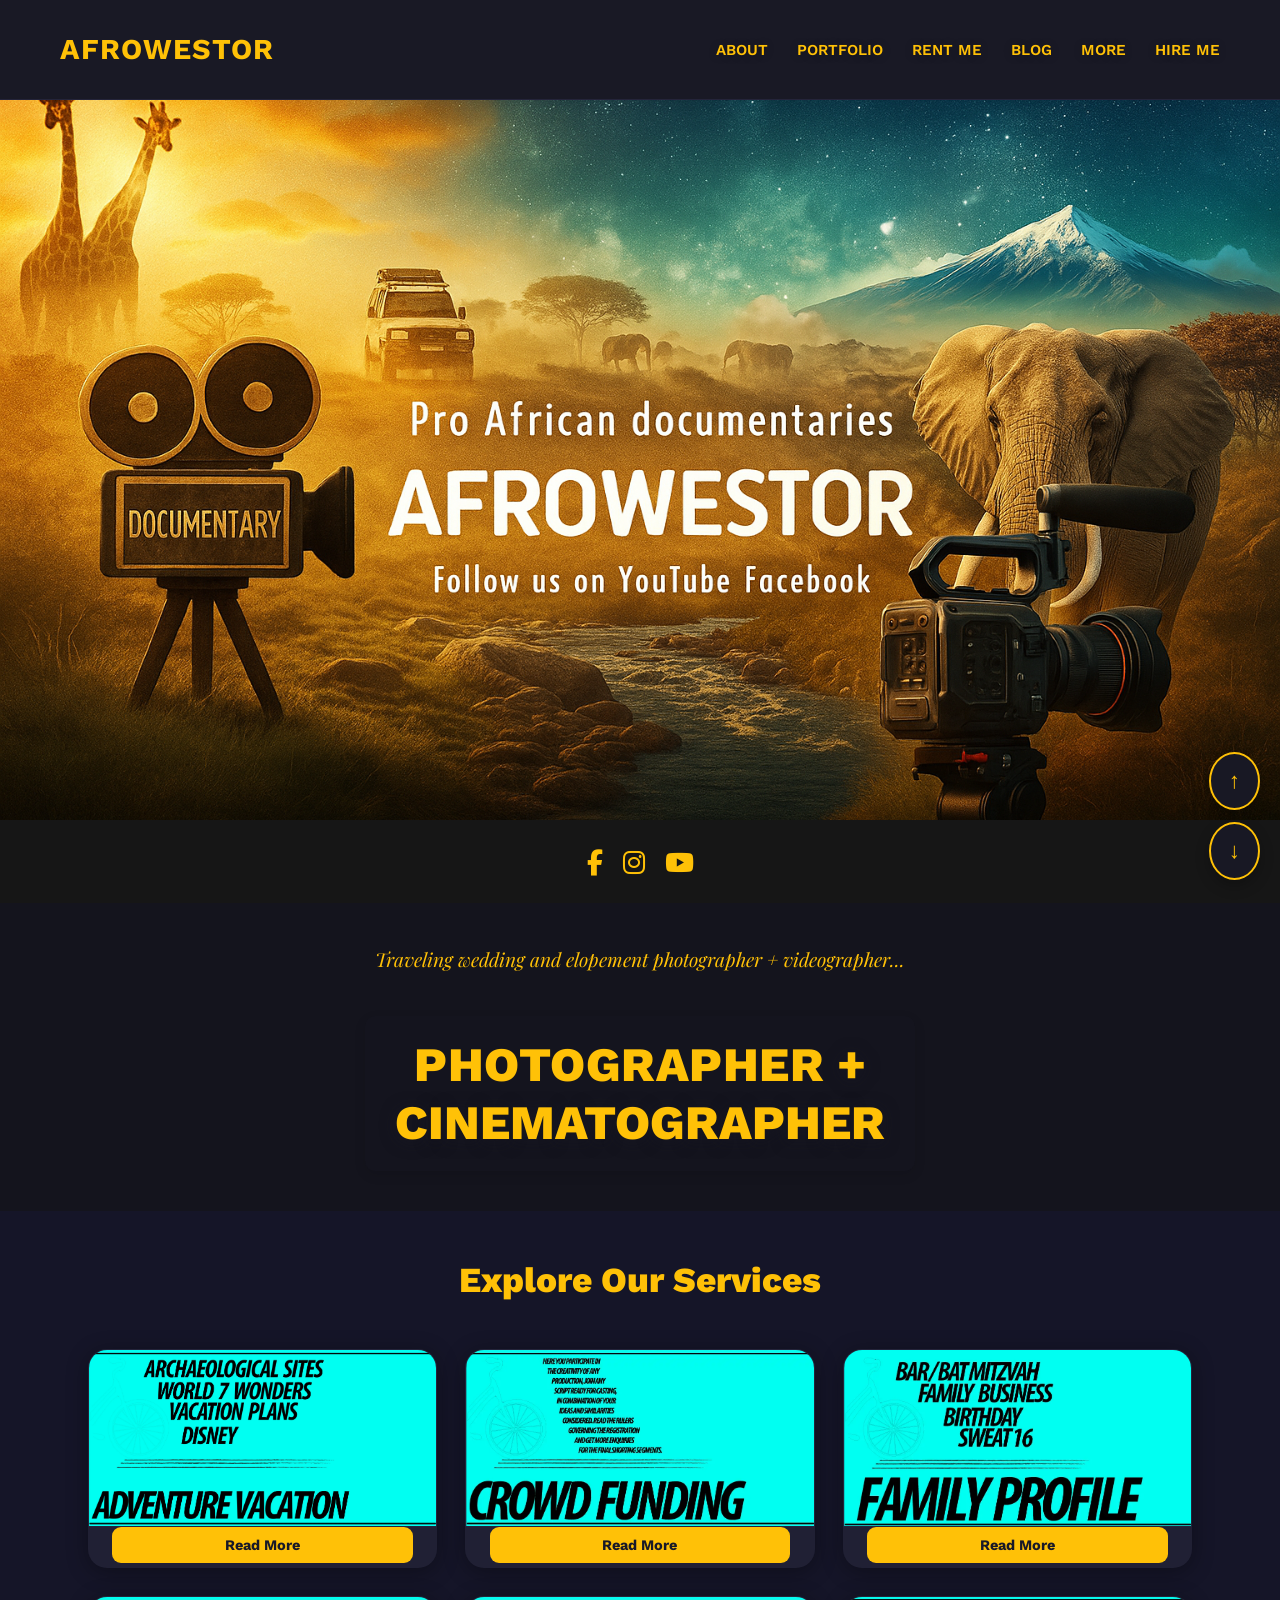
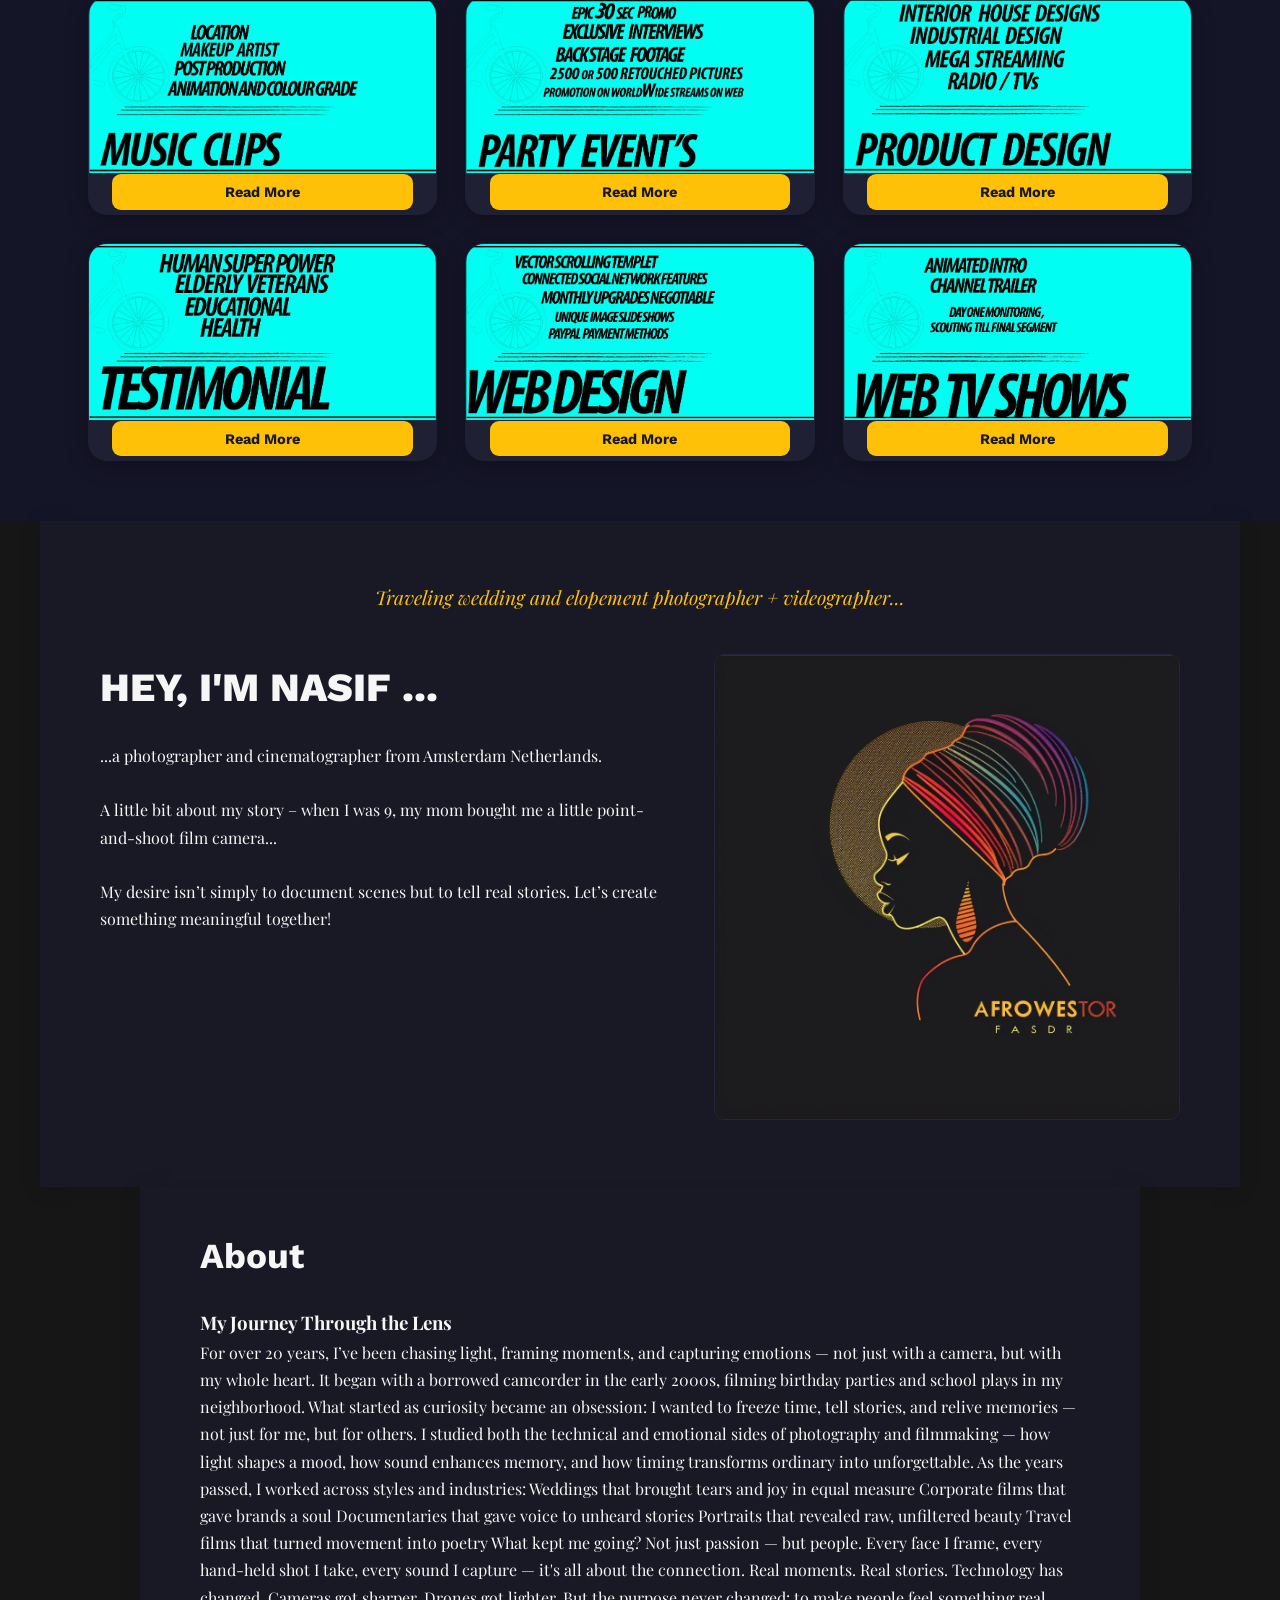
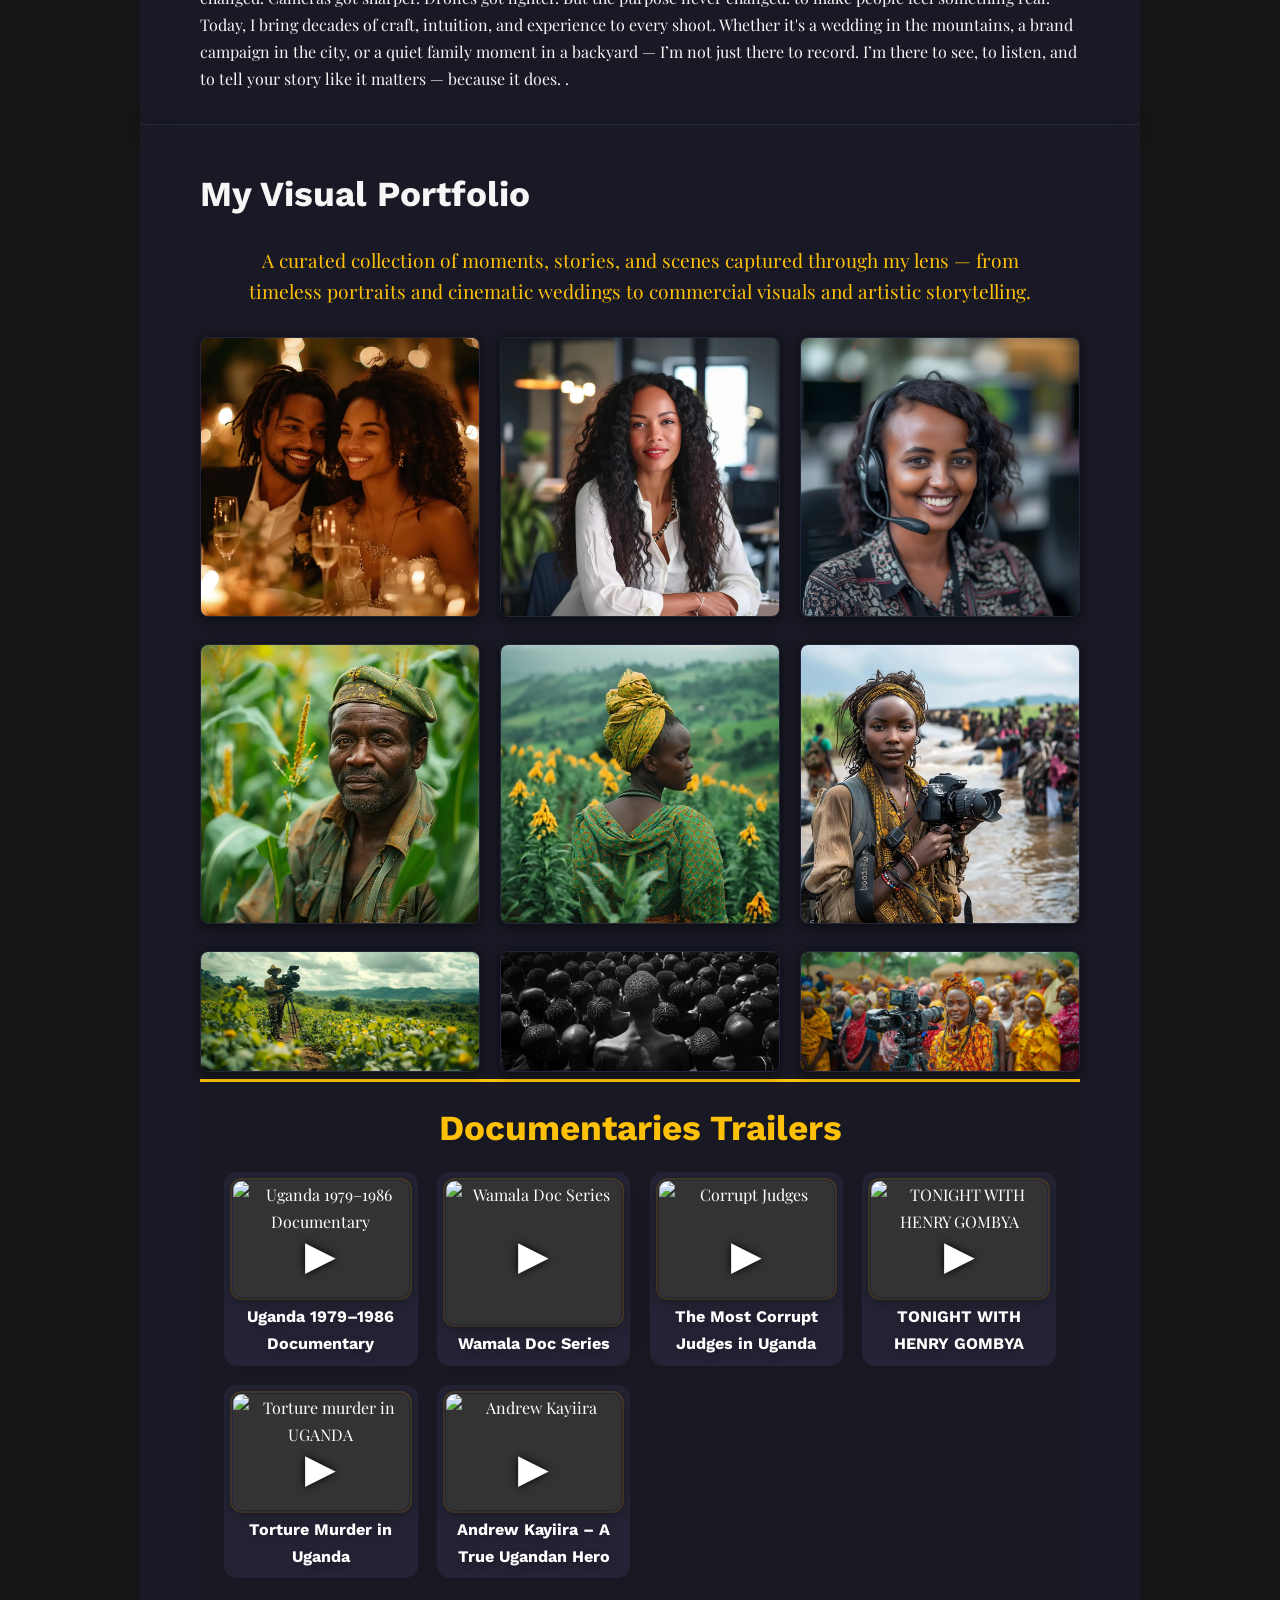
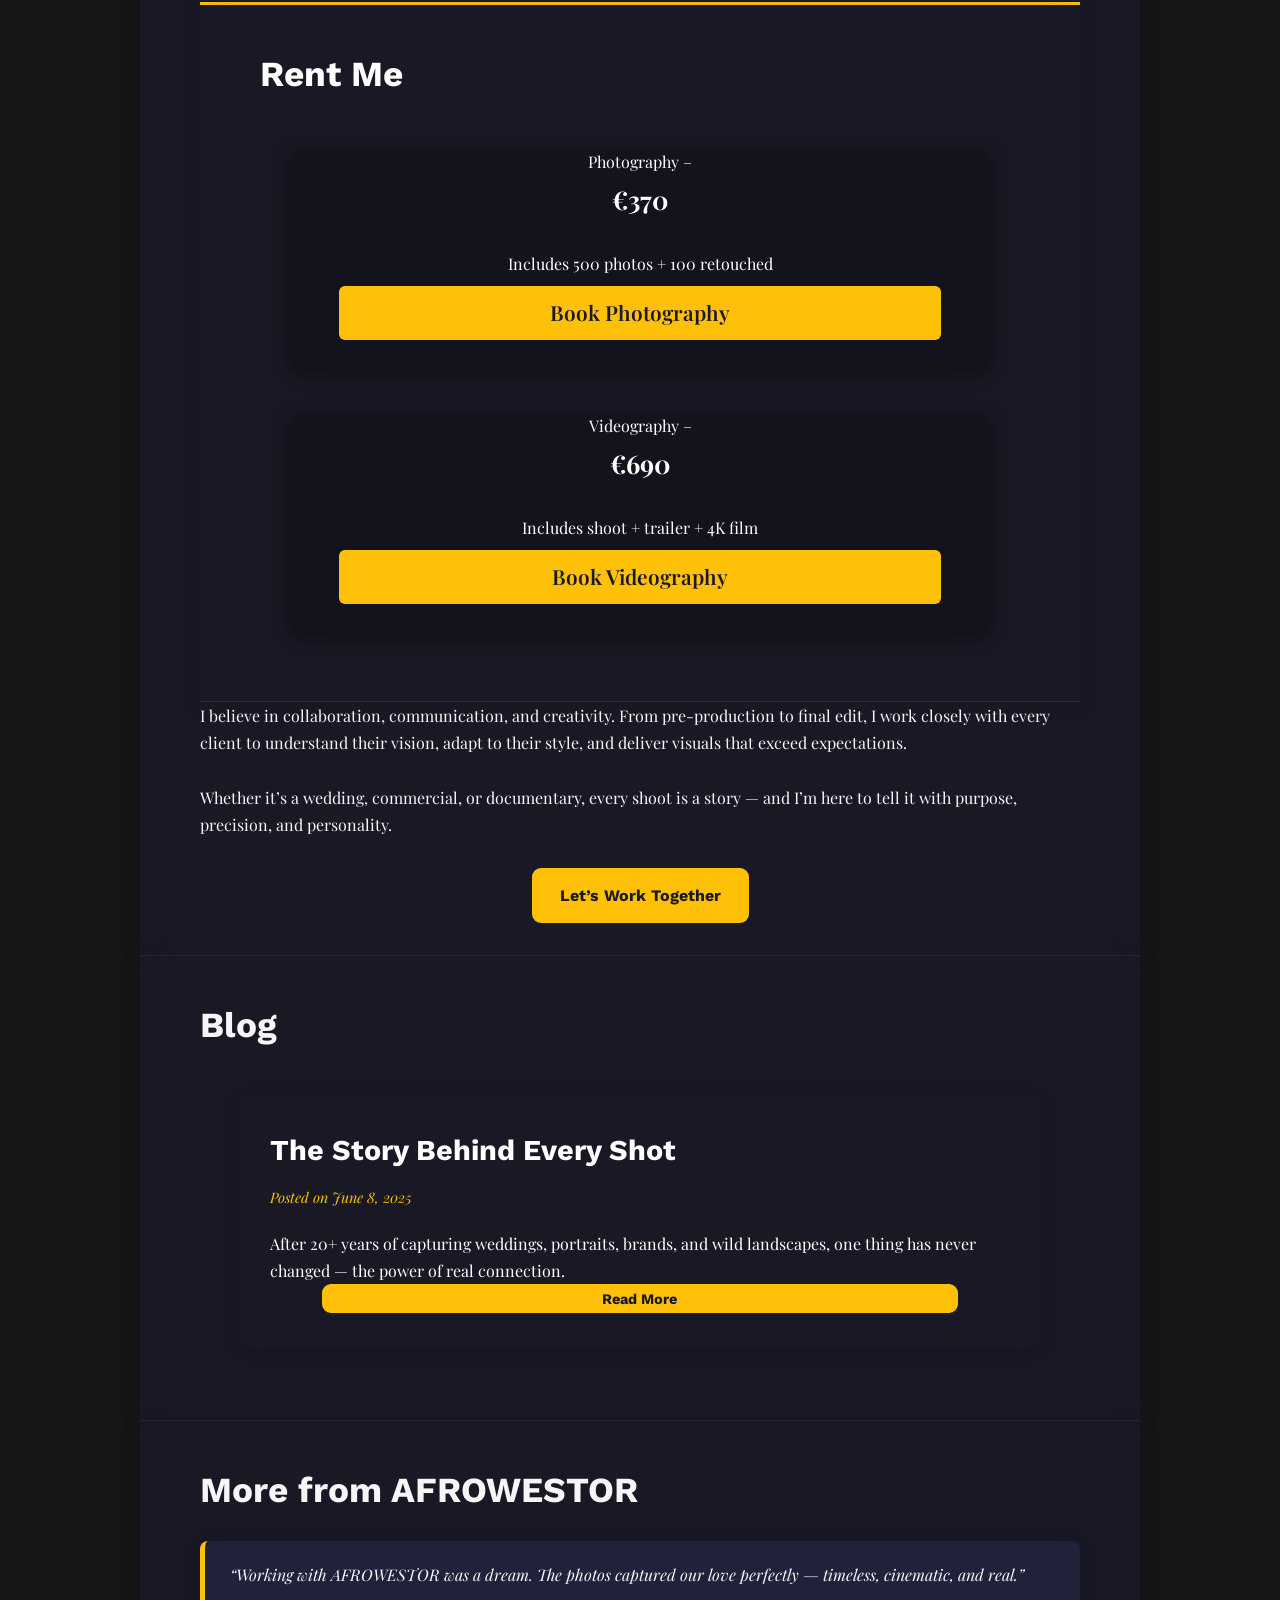
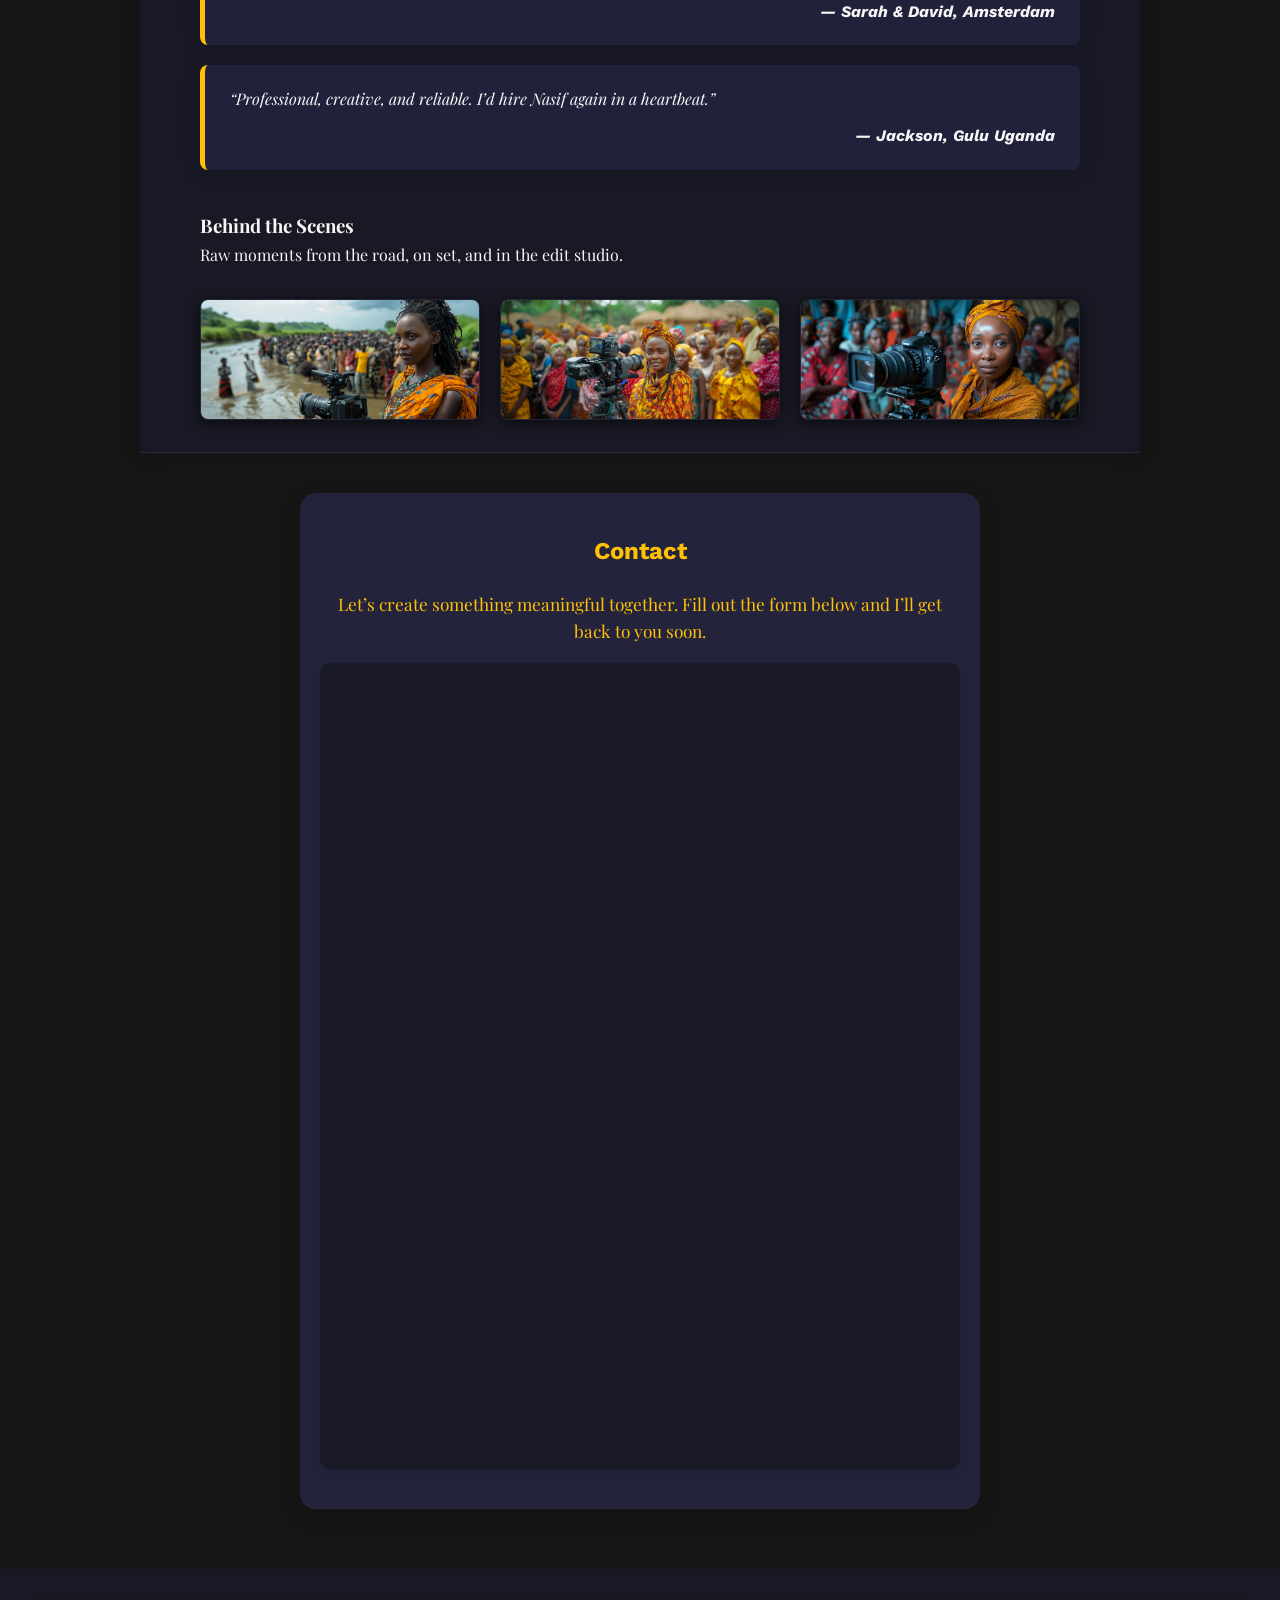
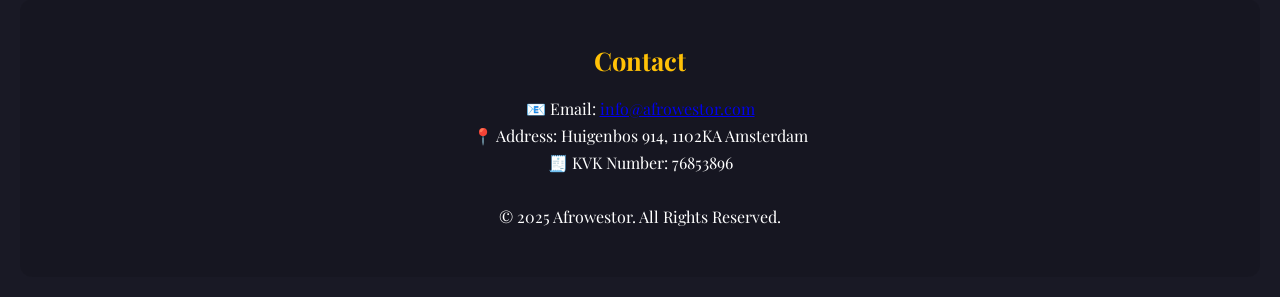
==== index.html @ dc6458ac "1 houre 15 min" ====
<!DOCTYPE html>
<html lang="en">
<head>
  <!-- Google Tag Manager -->
<script>(function(w,d,s,l,i){w[l]=w[l]||[];w[l].push({'gtm.start':
new Date().getTime(),event:'gtm.js'});var f=d.getElementsByTagName(s)[0],
j=d.createElement(s),dl=l!='dataLayer'?'&l='+l:'';j.async=true;j.src=
'https://www.googletagmanager.com/gtm.js?id='+i+dl;f.parentNode.insertBefore(j,f);
})(window,document,'script','dataLayer','GTM-T5XTNKXF');</script>
<!-- End Google Tag Manager -->
  
  <meta charset="UTF-8" />
  <meta name="viewport" content="width=device-width, initial-scale=1.0" />

  <!-- ✅ Google Site Verification Tag -->
  <meta name="google-site-verification" content="aO56B0oTxHsdSYsHyHIpQM9JNxtxKUfDeY0PJht8Pa4" />

  <title>AFROWESTOR</title>
  <link rel="icon" href="favicon.ico" type="image/x-icon" />

  <link rel="stylesheet" href="AFRO.CSS" />
  <link href="https://fonts.googleapis.com/css2?family=Playfair+Display&family=Work+Sans:wght@800&display=swap" rel="stylesheet">
  <link href="https://cdnjs.cloudflare.com/ajax/libs/lightbox2/2.11.4/css/lightbox.min.css" rel="stylesheet">
  <link rel="stylesheet" href="https://cdnjs.cloudflare.com/ajax/libs/font-awesome/6.5.0/css/all.min.css">

  <!-- SEO Meta Tags -->
  <meta name="description" content="AFROWESTOR – Pro African Documentaries, Photography & Cinematography. Based in the Netherlands, available worldwide.">
  <meta name="keywords" content="AFROWESTOR, African photography, cinematographer, Uganda filmmaker, wedding videographer, Grand Rapids, Amsterdam">
  <meta name="author" content="Nasif Nsubuga">

  <!-- Social Sharing -->
  <meta property="og:title" content="AFROWESTOR | African Photography & Cinematography">
  <meta property="og:description" content="Pro African documentaries, wedding shoots, travel films, and more – AFROWESTOR is where stories are told with soul.">
  <meta property="og:image" content="https://www.afrowestor.com/afrowestor-logo.png">
  <meta property="og:url" content="https://www.afrowestor.com">
  <meta name="twitter:card" content="summary_large_image">

  <!-- Person Schema -->
<script type="application/ld+json">
{
  "@context": "https://schema.org",
  "@type": "Person",
  "name": "Nasif Nsubuga",
  "url": "https://www.afrowestor.com",
  "sameAs": [
    "https://www.facebook.com/afrowestor",
    "https://www.instagram.com/afrowestor",
    "https://www.youtube.com/@nasifu"
  ],
  "jobTitle": "Photographer & Cinematographer",
  "worksFor": {
    "@type": "Organization",
    "name": "Afrowestor"
  },
  "image": "https://www.afrowestor.com/afrowestor-logo.png"
}
</script>

<!-- LocalBusiness Schema -->
<script type="application/ld+json">
{
  "@context": "https://schema.org",
  "@type": "LocalBusiness",
  "name": "Afrowestor",
  "image": "https://www.afrowestor.com/afrowestor-logo.png",
  "url": "https://www.afrowestor.com",
  "telephone": "+31-644996033",
  "address": {
    "@type": "PostalAddress",
    "streetAddress": "Huigenbos 914",
    "addressLocality": "Amsterdam",
    "addressRegion": "NH",
    "postalCode": "1102ka",
    "addressCountry": "NL"
  },
  "priceRange": "$450",
  "sameAs": [
    "https://www.facebook.com/afrowestor",
    "https://www.instagram.com/afrowestor",
    "https://www.youtube.com/@nasifu"
  ]
}
</script>



 <!-- Schema.org Markup for Organization -->
<script type="application/ld+json">
{
  "@context": "https://schema.org",
  "@type": "Organization",
  "name": "Afrowestor",
  "url": "https://www.afrowestor.com",
  "logo": "https://www.afrowestor.com/afrowestor-logo.png",
  "email": "info@afrowestor.com",
  "contactPoint": {
    "@type": "ContactPoint",
    "telephone": "+31-644996033",
    "email": "info@afrowestor.com",
    "contactType": "Customer Service"
  },
  "sameAs": [
    "https://www.facebook.com/afrowestor",
    "https://www.instagram.com/afrowestor",
    "https://www.youtube.com/@nasifu"
  ]
}
</script>


 <!-- Schema.org Markup for VideoObject -->
<script type="application/ld+json">
{
  "@context": "https://schema.org",
  "@type": "VideoObject",
  "name": "Uganda 1979-1986 Documentary",
  "description": "A documentary about Uganda's history between 1979 and 1986.",
  "thumbnailUrl": "https://www.afrowestor.com/images/uganda-1979-1986-documentary.png",
  "contentUrl": "https://www.afrowestor.com/videos/uganda-1979-1986.mp4",
  "embedUrl": "https://www.afrowestor.com/videos/uganda-1979-1986-embed",
  "uploadDate": "2025-06-10"
}
</script>


<!-- Breadcrumb Schema -->
<script type="application/ld+json">
{
  "@context": "https://schema.org",
  "@type": "BreadcrumbList",
  "itemListElement": [
    {
      "@type": "ListItem",
      "position": 1,
      "name": "Home",
      "item": "https://www.afrowestor.com"
    },
    {
      "@type": "ListItem",
      "position": 2,
      "name": "Portfolio",
      "item": "https://www.afrowestor.com/#portfolio"
    },
    {
      "@type": "ListItem",
      "position": 3,
      "name": "Working With Me",
      "item": "https://www.afrowestor.com/#working"
    },
    {
      "@type": "ListItem",
      "position": 4,
      "name": "Contact",
      "item": "https://www.afrowestor.com/#contact"
    }
  ]
}
</script>

<!-- Google tag (gtag.js) -->
<script async src="https://www.googletagmanager.com/gtag/js?id=G-VYTKYTCM94"></script>
<script>
  window.dataLayer = window.dataLayer || [];
  function gtag(){dataLayer.push(arguments);}
  gtag('js', new Date());

  gtag('config', 'G-VYTKYTCM94');
</script>



</head>




<body>
<!-- Google Tag Manager (noscript) -->
<noscript><iframe src="https://www.googletagmanager.com/ns.html?id=GTM-T5XTNKXF"
height="0" width="0" style="display:none;visibility:hidden"></iframe></noscript>
<!-- End Google Tag Manager (noscript) -->

  <header>
    <div class="logo">AFROWESTOR</div>
    <nav>
     <a href="#about">About</a>
<a href="#portfolio">Portfolio</a>
<a href="#rent-me">Rent Me</a>
<a href="#blog">Blog</a>
<a href="#more">More</a>
<a href="#contact">hire me</a>


    </nav>
  </header>

<section class="hero">
  
  <!-- Just your background image -->
</section>

<div class="social-icons">
  <a href="https://www.facebook.com/share/16ojTADKjh/?mibextid=wwXIfr" target="_blank" rel="noopener noreferrer" aria-label="Facebook">
    <i class="fab fa-facebook-f"></i>
  </a>
  <a href="https://www.instagram.com/afrowestor" target="_blank" rel="noopener noreferrer" aria-label="Instagram">
    <i class="fab fa-instagram"></i>
  </a>
  <a href="https://www.youtube.com/@nasifu" target="_blank" rel="noopener noreferrer" aria-label="YouTube">
    <i class="fab fa-youtube"></i>
  </a>
</div>


<section class="tagline">
  <p class="intro-subtitle">Traveling wedding and elopement photographer + videographer...</p>
  <div class="hero-overlay">
    <h1>
  <button class="hero-trigger" id="openStudioModal" type="button" aria-haspopup="dialog" aria-controls="studioModal">
    PHOTOGRAPHER
  </button>
  +<br>
  CINEMATOGRAPHER
</h1>

  </div>
</section>

<!-- Banners Gallery Section -->


<section class="banners-section">
  <h2 class="banners-title">Explore Our Services</h2>
  <div class="banners-grid">
    <div class="banner-item">
      <img src="ADVENTURE-VACATION.webp" alt="Adventure Vacation">
      <a class="read-more-btn" href="adventure-vacation.html">Read More</a>
    </div>
    <div class="banner-item">
      <img src="CROWD-FUNDING.webp" alt="Crowd Funding">
      <a class="read-more-btn" href="crowd-funding.html">Read More</a>
    </div>
    <div class="banner-item">
      <img src="FAMILY-PROFILE.webp" alt="Family Profile">
      <a class="read-more-btn" href="family-profile.html">Read More</a>
    </div>
    <div class="banner-item">
      <img src="MUSIC-CLIPS.webp" alt="Music Clips">
      <a class="read-more-btn" href="music-clips.html">Read More</a>
    </div>
    <div class="banner-item">
      <img src="PARTY-EVENTS.webp" alt="Party Events">
      <a class="read-more-btn" href="party-events.html">Read More</a>
    </div>
    <div class="banner-item">
      <img src="PRODUCTION-DESIGN-AI.webp" alt="Product Design">
      <a class="read-more-btn" href="product-design.html">Read More</a>
    </div>
    <div class="banner-item">
      <img src="TESTIMONAL.webp" alt="Testimonial">
      <a class="read-more-btn" href="testimonial.html">Read More</a>
    </div>
    <div class="banner-item">
      <img src="WEB-DESIGN.webp" alt="Web Design">
      <a class="read-more-btn" href="web-design.html">Read More</a>
    </div>
    <div class="banner-item">
      <img src="WEB-TV-SHOWS.webp" alt="Web TV Shows">
      <a class="read-more-btn" href="web-tv-shows.html">Read More</a>
    </div>
  </div>
</section>







    <section class="intro">
    <p class="intro-subtitle">Traveling wedding and elopement photographer + videographer...</p>
    <div class="intro-wrap">
      <div class="intro-text">
        <h2>HEY, I'M NASIF ...</h2>
        <p>
          ...a photographer and cinematographer from Amsterdam Netherlands.
          <br><br>
          A little bit about my story – when I was 9, my mom bought me a little point-and-shoot film camera...
          <br><br>
          My desire isn’t simply to document scenes but to tell real stories. Let’s create something meaningful together!
        </p>
      </div>
      <div class="intro-img">
  <img src="afrowestor-logo-2024.png" alt="Afro logo" />
</div>

    </div>
  </section>

  <section id="about" class="page-section">
  <h2>About</h2>
  <p> </p><h3>My Journey Through the Lens</h3></p>
For over 20 years, I’ve been chasing light, framing moments, and capturing emotions — not just with a camera, but with my whole heart.

It began with a borrowed camcorder in the early 2000s, filming birthday parties and school plays in my neighborhood. What started as curiosity became an obsession: I wanted to freeze time, tell stories, and relive memories — not just for me, but for others.

I studied both the technical and emotional sides of photography and filmmaking — how light shapes a mood, how sound enhances memory, and how timing transforms ordinary into unforgettable.

As the years passed, I worked across styles and industries:

Weddings that brought tears and joy in equal measure

Corporate films that gave brands a soul

Documentaries that gave voice to unheard stories

Portraits that revealed raw, unfiltered beauty

Travel films that turned movement into poetry

What kept me going? Not just passion — but people. Every face I frame, every hand-held shot I take, every sound I capture — it's all about the connection. Real moments. Real stories.

Technology has changed. Cameras got sharper. Drones got lighter. But the purpose never changed: to make people feel something real.

Today, I bring decades of craft, intuition, and experience to every shoot. Whether it's a wedding in the mountains, a brand campaign in the city, or a quiet family moment in a backyard — I’m not just there to record. I’m there to see, to listen, and to tell your story like it matters — because it does.

.</p>
</section>

<section id="portfolio" class="page-section">
  <h2>My Visual Portfolio</h2>
  <p class="portfolio-subtitle">
    A curated collection of moments, stories, and scenes captured through my lens — from timeless portraits and cinematic weddings to commercial visuals and artistic storytelling.
  </p>

 
<div class="image-gallery">
  <a href="wedding.webp" data-lightbox="portfolio">
    <picture>
      <source srcset="wedding.webp" type="image/webp">
      <img src="wedding.png" alt="Wedding shoot" loading="lazy" />
    </picture>
  </a>
  <a href="afro-westor-website-66girl.webp" data-lightbox="uganda beauty miss uganda">
    <picture>
      <source srcset="afro-westor-website-66girl.webp" type="image/webp">
      <img src="afro-westor-website-66girl.png" alt="Uganda beauty miss East African" loading="lazy" />
    </picture>
  </a>
  <a href="afro-westor-website-444-girl.webp" data-lightbox="dutch ugandan girl">
    <picture>
      <source srcset="afro-westor-website-444-girl.webp" type="image/webp">
      <img src="afro-westor-website-444-girl.png" alt="Call center girl Uganda" loading="lazy" />
    </picture>
  </a>
  <a href="FAMER-IN-UGANDA.webp" data-lightbox="bobi wine father">
    <picture>
      <source srcset="FAMER-IN-UGANDA.webp" type="image/webp">
      <img src="FAMER-IN-UGANDA.png" alt="Bobi Wine's father" loading="lazy" />
    </picture>
  </a>
  <a href="female-famer-in-uganda.webp" data-lightbox="wife of uganda president">
    <picture>
      <source srcset="female-famer-in-uganda.webp" type="image/webp">
      <img src="female-famer-in-uganda.png" alt="Wife of Uganda President" loading="lazy" />
    </picture>
  </a>
 <a href="camera-woman-in-uganda.webp" data-lightbox="bebecool wife uganda">
    <picture>
      <source srcset="camera-woman-in-uganda.webp" type="image/webp">
      <img src="camera-woman-in-uganda.png" alt="Bebe Cool's wife Uganda" loading="lazy" />
    </picture>
  </a>
  <a href="bg-cover.webp" data-lightbox="portfolio">
    <picture>
      <source srcset="bg-cover.webp" type="image/webp">
      <img src="bg-cover.png" alt="Camera woman Uganda" loading="lazy" />
    </picture>
  </a>
  <a href="Gulu-Uganda.webp" data-lightbox="portfolio">
    <picture>
      <source srcset="Gulu-Uganda.webp" type="image/webp">
      <img src="Gulu-Uganda.png" alt="Afro logo" loading="lazy" />
    </picture>
  </a>
  <a href="rent-us-bg-afrowestor0.webp" data-lightbox="portfolio">
    <picture>
      <source srcset="rent-us-bg-afrowestor0.webp" type="image/webp">
      <img src="rent-us-bg-afrowestor0.png" alt="Female farmer Uganda" loading="lazy" />
    </picture>
  </a>
</div>




  </div>
<section class="video-gallery-section">
  <h2 class="video-title">Documentaries Trailers</h2>

  <div class="video-album">

    <!-- 1 -->
    <div class="video-thumb" data-video="OWqqoqnxAvI">
      <div class="play-icon">▶</div>
      <img src="https://img.youtube.com/vi/OWqqoqnxAvI/hqdefault.jpg" alt="Uganda 1979–1986 Documentary">
      <h3>Uganda 1979–1986 Documentary</h3>
    </div>

    <!-- 2 -->
    <div class="video-thumb" data-video="6WSgGsWUkQc">
      <div class="play-icon">▶</div>
      <img src="https://img.youtube.com/vi/6WSgGsWUkQc/hqdefault.jpg" alt="Wamala Doc Series">
      <h3>Wamala Doc Series</h3>
    </div>

    <!-- 3 -->
    <div class="video-thumb" data-video="yLrtDOgUKmM">
      <div class="play-icon">▶</div>
      <img src="https://img.youtube.com/vi/yLrtDOgUKmM/hqdefault.jpg" alt="Corrupt Judges">
      <h3>The Most Corrupt Judges in Uganda</h3>
    </div>

    <!-- 4 -->
    <div class="video-thumb" data-video="E13DHJ636eU">
      <div class="play-icon">▶</div>
      <img src="https://img.youtube.com/vi/E13DHJ636eU/hqdefault.jpg" alt="TONIGHT WITH HENRY GOMBYA">
      <h3>TONIGHT WITH HENRY GOMBYA</h3>
    </div>

    <!-- 5 -->
    <div class="video-thumb" data-video="KDBnJoUr4Qo">
      <div class="play-icon">▶</div>
      <img src="https://img.youtube.com/vi/KDBnJoUr4Qo/hqdefault.jpg" alt="Torture murder in UGANDA">
      <h3>Torture Murder in Uganda</h3>
    </div>

    <!-- 6 -->
    <div class="video-thumb" data-video="Q32qor5Geso">
      <div class="play-icon">▶</div>
      <img src="https://img.youtube.com/vi/Q32qor5Geso/hqdefault.jpg" alt="Andrew Kayiira">
      <h3>Andrew Kayiira – A True Ugandan Hero</h3>
    </div>

  </div>
</section>






  <section id="rent-me" class="page-section">
  <h2>Rent Me</h2>

  <div class="rent-options">

    <!-- Photography -->
    <div class="rent-service photo-bg">
      <div class="rent-overlay">
        <div class="rent-content">
          Photography – <span>€370</span><br>
          Includes 500 photos + 100 retouched
          <br>
          <a href="https://payment-links.mollie.com/payment/TBxFcpai5Hw326pkHu6gh" class="rent-button" target="_blank" rel="noopener noreferrer">Book Photography</a>
        </div>
      </div>
    </div>

    <!-- Videography -->
    <div class="rent-service video-bg">
      <div class="rent-overlay">
        <div class="rent-content">
          Videography – <span>€690</span><br>
          Includes shoot + trailer + 4K film
          <br>
          <a href="https://payment-links.mollie.com/payment/Cn5sD7iixrdfCKLuzv7Qn" class="rent-button" target="_blank" rel="noopener noreferrer">Book Videography</a>
        </div>
      </div>
    </div>

  </div>
</section>



  <p>
    I believe in collaboration, communication, and creativity. From pre-production to final edit, I work closely with every client to understand their vision, adapt to their style, and deliver visuals that exceed expectations.
    <br><br>
    Whether it’s a wedding, commercial, or documentary, every shoot is a story — and I’m here to tell it with purpose, precision, and personality.
  </p>

  <div class="cta-button">
    <a href="#contact">Let’s Work Together</a>
  </div>
</section>


<section id="blog" class="page-section">
  <h2>Blog</h2>
  
  <div class="blog-post">
    <h3>The Story Behind Every Shot</h3>
    <p class="blog-date">Posted on June 8, 2025</p>
    
    <p>
      After 20+ years of capturing weddings, portraits, brands, and wild landscapes, one thing has never changed — the power of real connection.
    </p>

    <div class="more-text">
      <p>
        As a photographer and cinematographer, I’ve learned that the most unforgettable visuals don’t come from perfect lighting or fancy gear — they come from trust. When people feel seen, safe, and understood, that’s when the magic happens. Whether it's a couple in the mountains or a CEO in a studio, I aim to bring out the soul of the moment.
        <br><br>
        This blog is a space where I share the stories behind the lens — what went into the shots, what we laughed about during the shoot, and how the final vision came together. It’s also where I drop insights on storytelling, gear, and creative process.
        <br><br>
        Welcome behind the scenes of AFROWESTOR. You’re not just looking at photos and videos — you're stepping into a journey.
      </p>
    </div>

    <button class="read-more-btn" onclick="toggleReadMore(this)">Read More</button>
  </div>
</section>


<section id="more" class="page-section">
  <h2>More from AFROWESTOR</h2>

  <!-- Testimonials -->
  <div class="testimonial-wrap">
    <blockquote>
      “Working with AFROWESTOR was a dream. The photos captured our love perfectly — timeless, cinematic, and real.”
      <footer>— Sarah & David, Amsterdam</footer>
    </blockquote>
    <blockquote>
      “Professional, creative, and reliable. I’d hire Nasif again in a heartbeat.”
      <footer>— Jackson, Gulu Uganda</footer>
    </blockquote>
  </div>

 <!-- Behind the Scenes -->
<h3>Behind the Scenes</h3>
<p>Raw moments from the road, on set, and in the edit studio.</p>
<div class="image-gallery">
  <img src="script-writeer-in-uganda.png" alt="On location shoot" />
  <img src="rent-us-bg-afrowestor0.png" alt="Directing a scene" />
  <img src="afrowestor-grace-Ultra-Panavision.png" alt="Editing workflow" />
</div>

</section>


<section id="contact" class="page-section contact-wrap">
  <h2>Contact</h2>
  <p class="contact-intro">
    Let’s create something meaningful together. Fill out the form below and I’ll get back to you soon.
  </p>

  <div class="google-form-wrapper">
    <iframe src="https://docs.google.com/forms/d/e/1FAIpQLSfKCD8SF85r3GI8Qola2c5oQZM4OUx72ogu_4ak3YvayDSKEg/viewform?usp=header" 
            width="100%" height="800" frameborder="0" marginheight="0" marginwidth="0">
      Loading…
    </iframe>
  </div>
</section>



  


  <!-- Lightbox2 JS -->
<script src="https://cdnjs.cloudflare.com/ajax/libs/lightbox2/2.11.4/js/lightbox.min.js"></script>
<script>
  function toggleReadMore(button) {
    const moreText = button.previousElementSibling;
    if (moreText.style.display === "block") {
      moreText.style.display = "none";
      button.textContent = "Read More";
    } else {
      moreText.style.display = "block";
      button.textContent = "Read Less";
    }
  }
</script>

<!-- Scroll Buttons -->
<div class="scroll-buttons">
  <button onclick="scrollToTop()" class="scroll-btn up">↑</button>
  <button onclick="scrollToBottom()" class="scroll-btn down">↓</button>
</div>

<script>
  function scrollToTop() {
    window.scrollTo({ top: 0, behavior: 'smooth' });
  }

  function scrollToBottom() {
    window.scrollTo({ top: document.body.scrollHeight, behavior: 'smooth' });
  }
</script>

<!-- youtube video js -->



<!-- Lightbox Modal -->
<div class="video-lightbox" id="videoLightbox" style="display: none; position: fixed; top: 0; left: 0; width: 100vw; height: 100vh; background: rgba(0,0,0,0.9); justify-content: center; align-items: center; z-index: 1000;">
  <div class="video-popup" style="position: relative; max-width: 90%; max-height: 90%;">
    <span class="close-btn" onclick="closeLightbox()" style="position: absolute; top: -40px; right: 0; font-size: 2rem; color: white; cursor: pointer;">&times;</span>
    <iframe id="lightboxVideo" src="" width="100%" height="500px" frameborder="0" allow="autoplay; encrypted-media" allowfullscreen></iframe>
  </div>
</div>

<!-- JavaScript to Handle Click and Lightbox -->
<script>
  document.addEventListener("DOMContentLoaded", function () {
    const videoThumbs = document.querySelectorAll(".video-thumb");
    const lightbox = document.getElementById("videoLightbox");
    const iframe = document.getElementById("lightboxVideo");

    videoThumbs.forEach(thumb => {
      thumb.addEventListener("click", () => {
        const videoId = thumb.getAttribute("data-video");
        if (videoId) {
          iframe.src = `https://www.youtube.com/embed/${videoId}?autoplay=1`;
          lightbox.style.display = "flex";
        }
      });
    });
  });

  function closeLightbox() {
    const lightbox = document.getElementById("videoLightbox");
    const iframe = document.getElementById("lightboxVideo");
    lightbox.style.display = "none";
    iframe.src = ""; // Stop the video
  }
</script>

<footer class="site-footer">
  <div class="footer-overlay">
    <div class="footer-content">
      <h3>Contact</h3>
      <p>
        📧 Email: <a href="mailto:info@afrowestor.com">info@afrowestor.com</a><br>
        📍 Address: Huigenbos 914, 1102KA Amsterdam<br>
        🧾 KVK Number: 76853896<br>
        <br>© 2025 Afrowestor. All Rights Reserved.
      </p>
    </div>
  </div>
</footer>

<!-- ✅ Studio / Photographer Services Modal -->
<div class="aw-modal" id="studioModal" role="dialog" aria-modal="true" aria-labelledby="studioModalTitle" aria-hidden="true">
  <div class="aw-modal__backdrop" data-close="true"></div>

  <div class="aw-modal__panel" role="document">
    <button class="aw-modal__close" type="button" aria-label="Close popup" id="closeStudioModal">×</button>

    <div class="aw-modal__header">
      <div>
        <h2 id="studioModalTitle">AFROWESTOR Photo Studio</h2>
        <p class="aw-modal__sub">
          Professional portraits for LinkedIn, business, families, and babies — shot in Amsterdam.
        </p>
      </div>

      <div class="aw-badge">
        <span class="aw-badge__top">DISCOUNT</span>
        <span class="aw-badge__price">€350</span>
      </div>
    </div>

    <div class="aw-modal__body">
      <!-- Images -->
      <div class="aw-gallery">
        <!-- Replace these file names with your real studio images -->
        <a class="aw-gallery__item" href="linkedIN.png" target="_blank" rel="noopener">
          <img src="linkedIN.png" alt="Afrowestor studio portrait sample 1" loading="lazy">
        </a>
        <a class="aw-gallery__item" href="baby-photo.png" target="_blank" rel="noopener">
          <img src="baby-photo.png" alt="Afrowestor studio portrait sample 2" loading="lazy">
        </a>
        <a class="aw-gallery__item" href="Business-leaders.png" target="_blank" rel="noopener">
          <img src="Business-leaders.png" alt="Afrowestor studio portrait sample 3" loading="lazy">
        </a>
        <a class="aw-gallery__item" href="Profile-photo.png" target="_blank" rel="noopener">
          <img src="Profile-photo.png" alt="Afrowestor studio portrait sample 4" loading="lazy">
        </a>
      </div>

      <!-- Services / Prices -->
      <div class="aw-pricing">
        <h3>Studio Packages</h3>

        <div class="aw-price-card">
          <div class="aw-price-row">
            <span class="aw-service">LinkedIn Photographer</span>
            <span class="aw-price">€350</span>
          </div>
          <p class="aw-note">Clean background, confident pose coaching, pro retouch included.</p>
        </div>

        <div class="aw-price-card">
          <div class="aw-price-row">
            <span class="aw-service">Profile Photograph</span>
            <span class="aw-price">€350</span>
          </div>
          <p class="aw-note">Perfect for Instagram, dating, actors, creatives, and personal brands.</p>
        </div>

        <div class="aw-price-card">
          <div class="aw-price-row">
            <span class="aw-service">Baby Photographer</span>
            <span class="aw-price">€350</span>
          </div>
          <p class="aw-note">Soft lighting, calm pacing, beautiful keepsake images for family.</p>
        </div>

        <div class="aw-price-card">
          <div class="aw-price-row">
            <span class="aw-service">Business Leaders Photographer</span>
            <span class="aw-price">€350</span>
          </div>
          <p class="aw-note">Executive portraits for websites, press, teams, and brand identity.</p>
        </div>

        <div class="aw-actions">
          <a class="aw-btn aw-btn--primary" href="https://payment-links.mollie.com/payment/TBxFcpai5Hw326pkHu6gh" class="rent-button" target="_blank" rel="noopener noreferrer">Book a Session</a>
          <a class="aw-btn" href="mailto:nasifun@gmail.com">Email: nasifun@gmail.com</a>
        </div>

        <p class="aw-small">
          Note: This session is (1 hour 15 mins) price 350 Euros . Includes professional retouching of selected images 5 total. Additional prints and products available upon request.
        </p>
      </div>
    </div>
  </div>
</div>

<script>
  (function () {
    const openBtn = document.getElementById("openStudioModal");
    const modal = document.getElementById("studioModal");
    const closeBtn = document.getElementById("closeStudioModal");

    if (!openBtn || !modal || !closeBtn) return;

    const openModal = () => {
      modal.classList.add("is-open");
      modal.setAttribute("aria-hidden", "false");
      document.body.style.overflow = "hidden"; // prevent background scroll
      closeBtn.focus();
    };

    const closeModal = () => {
      modal.classList.remove("is-open");
      modal.setAttribute("aria-hidden", "true");
      document.body.style.overflow = "";
      openBtn.focus();
    };

    openBtn.addEventListener("click", openModal);
    closeBtn.addEventListener("click", closeModal);

    // Click outside (backdrop)
    modal.addEventListener("click", (e) => {
      if (e.target && e.target.matches("[data-close='true']")) {
        closeModal();
      }
    });

    // ESC key
    document.addEventListener("keydown", (e) => {
      if (e.key === "Escape" && modal.classList.contains("is-open")) {
        closeModal();
      }
    });
  })();
</script>


</body>
</html>
---- AFRO.CSS ----
/* 1. Reset */
* {
  margin: 0;
  padding: 0;
  box-sizing: border-box;
}

/* 2. Base */
body {
  font-family: 'Playfair Display', serif;
  color: #333;
  background-color: #fff;
  line-height: 1.7;
}

/* 3. Header & Nav */
header {
  display: flex;
  justify-content: space-between;
  align-items: center;
  padding: 25px 60px;
  border-bottom: 1px solid #eee;
}

.logo {
  font-size: 1.8rem;
  font-weight: bold;
  font-family: 'Work Sans', sans-serif;
  letter-spacing: 1px;
}

nav a {
  margin-left: 25px;
  text-decoration: none;
  color: #444;
  font-family: 'Work Sans', sans-serif;
  font-weight: 600;
  font-size: 0.95rem;
  text-transform: uppercase;
}

.tagline {
  padding: 40px 20px;
  text-align: center;
  background-color: #fff;
}

.hero-overlay {
  display: inline-block;
  background: rgba(255, 255, 255, 0.9);
  padding: 20px 30px;
  border-radius: 10px;
  box-shadow: 0 4px 12px rgba(0,0,0,0.1);
}

.hero-overlay h1 {
  font-size: 2.5rem;
  font-family: 'Work Sans', sans-serif;
  font-weight: 800;
  color: #000;
  margin: 0;
}

/* 5. Social Icons */
.social-icons {
  display: flex;
  justify-content: center;
  gap: 20px;
  margin: 20px 0;
}

.social-icons a {
  color: #f3c86b;
  font-size: 1.6rem;
  transition: color 0.3s ease;
}

.social-icons a:hover {
  color: #000;
}

/* 6. Intro Section */
.intro {
  padding: 60px 60px;
  max-width: 1200px;
  margin: auto;
}

.intro-subtitle {
  font-style: italic;
  text-align: center;
  font-size: 1.2rem;
  margin-bottom: 40px;
  color: #444;
  font-family: 'Playfair Display', serif;
}

.intro-wrap {
  display: flex;
  gap: 40px;
  flex-wrap: wrap;
  align-items: flex-start;
}

.intro-text {
  flex: 1 1 50%;
}

.intro-text h2 {
  font-size: 2.5rem;
  font-family: 'Work Sans', sans-serif;
  font-weight: 800;
  margin-bottom: 20px;
}

.intro-img {
  flex: 1 1 40%;
}

.intro-img img {
  width: 100%;
  border-radius: 10px;
  object-fit: cover;
}

/* 7. Page Sections */
.page-section {
  padding: 80px 60px;
  max-width: 1000px;
  margin: auto;
  border-bottom: 1px solid #eee;
}

.page-section h2 {
  font-family: 'Work Sans', sans-serif;
  font-size: 2.2rem;
  margin-bottom: 20px;
}

/* 8. Portfolio & Gallery */
.portfolio-subtitle {
  font-size: 1.2rem;
  color: #555;
  margin: 0 auto 30px;
  text-align: center;
  max-width: 800px;
  line-height: 1.6;
}

.image-gallery {
  display: grid;
  grid-template-columns: repeat(auto-fit, minmax(250px, 1fr));
  gap: 20px;
  margin-top: 30px;
}

.image-gallery img {
  width: 100%;
  height: auto;
  border-radius: 8px;
  object-fit: cover;
  transition: transform 0.3s ease, box-shadow 0.3s ease;
  box-shadow: 0 4px 10px rgba(0, 0, 0, 0.1);
}

.image-gallery img:hover {
  transform: scale(1.05);
  box-shadow: 0 8px 20px rgba(0, 0, 0, 0.2);
}

/* 9. Video Wrapper */
.video-wrapper {
  margin-top: 50px;
  text-align: center;
}

video {
  width: 100%;
  max-width: 800px;
  border-radius: 10px;
  box-shadow: 0 4px 12px rgba(0,0,0,0.15);
}

/* 10. CTA Button */
.cta-button {
  text-align: center;
  margin-top: 30px;
}

.cta-button a {
  display: inline-block;
  padding: 14px 28px;
  background-color: #000;
  color: #fff;
  text-decoration: none;
  font-family: 'Work Sans', sans-serif;
  font-weight: 600;
  border-radius: 8px;
  transition: background-color 0.3s ease;
}

.cta-button a:hover {
  background-color: #444;
}

/* 11. Blog Post */
.blog-post {
  max-width: 800px;
  margin: 40px auto;
  padding: 30px;
  background-color: #f9f9f9;
  border-radius: 12px;
  box-shadow: 0 4px 12px rgba(0, 0, 0, 0.05);
}

.blog-post h3 {
  font-family: 'Work Sans', sans-serif;
  font-size: 1.8rem;
  margin-bottom: 10px;
}

.blog-date {
  font-size: 0.9rem;
  color: #999;
  font-style: italic;
  margin-bottom: 20px;
}

.more-text {
  display: none;
  margin-top: 15px;
}

.read-more-btn {
  margin-top: 20px;
  padding: 10px 20px;
  font-family: 'Work Sans', sans-serif;
  font-weight: 600;
  background-color: #000;
  color: #fff;
  border: none;
  border-radius: 8px;
  cursor: pointer;
  transition: background-color 0.3s ease;
}

.read-more-btn:hover {
  background-color: #444;
}

/* 12. Contact Form & Google Form */
.contact-wrap {
  background-color: #fafafa;
  border-radius: 12px;
  padding: 60px 40px;
  box-shadow: 0 4px 15px rgba(0,0,0,0.05);
}

.contact-intro {
  max-width: 700px;
  margin: 0 auto 30px;
  font-size: 1.1rem;
  color: #444;
  text-align: center;
  line-height: 1.6;
}

.google-form-wrapper {
  overflow: hidden;
  border-radius: 12px;
  box-shadow: 0 4px 12px rgba(0,0,0,0.1);
}

/* 13. Testimonials & More */
.testimonial-wrap {
  margin-bottom: 40px;
}

.testimonial-wrap blockquote {
  background: #f1f1f1;
  border-left: 5px solid #000;
  padding: 20px 25px;
  margin: 20px 0;
  border-radius: 8px;
  font-style: italic;
}

.testimonial-wrap footer {
  text-align: right;
  font-family: 'Work Sans', sans-serif;
  font-weight: bold;
  margin-top: 10px;
}

/* 14. Scroll Buttons */
.scroll-buttons {
  position: fixed;
  bottom: 20px;
  right: 20px;
  display: flex;
  flex-direction: column;
  gap: 12px;
  z-index: 999;
}

.scroll-btn {
  background-color: #fbfbfb;
  color: #f3c86b;
  border: 2px solid #f3c86b;
  font-size: 1.4rem;
  font-weight: bold;
  padding: 14px 18px;
  border-radius: 50%;
  cursor: pointer;
  box-shadow: 0 6px 14px rgba(0,0,0,0.25);
  transition: all 0.3s ease;
}

.scroll-btn:hover {
  background-color: #121111;
  color: #f9f6f6;
  border-color: #f9f7f7;
}

/* Mobile Navigation Fix */
@media screen and (max-width: 768px) {
  header {
    flex-direction: column;
    align-items: center;
    text-align: center;
    padding: 10px 0;
  }

  .logo {
    font-size: 24px;
    margin-bottom: 10px;
  }

  nav {
    display: flex;
    flex-direction: column;
    align-items: center;
    gap: 12px;
  }

  nav a {
    display: block;
    text-decoration: none;
    color: #333;
    font-weight: bold;
    font-size: 16px;
    padding: 5px 0;
  }
}

/* Hero section background image */
.hero {
  width: 100%;
  background-image: url('BURNER-AFROWESTOR-2025.png');
  background-size: cover;
  background-position: center;
  background-repeat: no-repeat;
  height: auto;
  aspect-ratio: 16 / 9;
  display: block;
}

.hero-overlay h1 {
  font-family: 'Work Sans', sans-serif;
  font-size: 3rem;
  font-weight: 800;
  color: rgb(0, 0, 0);
  text-shadow: 2px 2px 6px rgba(172, 171, 171, 0.6);
  margin: 0;
  line-height: 1.2;
}

/* Mobile Hero Adjustments */
@media screen and (max-width: 600px) {
  .hero {
    background-size: contain;
    height: auto;
    padding: 60px 20px;
  }

  .hero-overlay h1 {
    font-size: 1.8rem;
    line-height: 1.3;
  }
}

/* 🎥 Video Gallery */
.video-gallery-section {
  background: #f9f9f9;
  padding: 1.5rem 0;
  border-top: 3px solid #ffc107;
  border-bottom: 3px solid #ffc107;
  text-align: center;
}

.video-title {
  font-size: 1.6rem;
  margin: 0 auto 1.5rem auto;
  font-weight: 700;
  line-height: 1.3;
  max-width: 90%;
}

.video-album {
  display: grid;
  grid-template-columns: repeat(auto-fit, minmax(220px, 1fr));
  gap: 1.2rem;
  padding: 0 1rem;
  justify-content: center;
}

.video-thumb {
  background: white;
  border-radius: 10px;
  padding: 0.5rem;
  box-shadow: 0 2px 6px rgba(0, 0, 0, 0.1);
  text-align: center;
  max-width: 300px;
  margin: 0 auto;
  position: relative;
  transition: transform 0.2s ease;
}

.video-thumb img {
  width: 100%;
  border-radius: 10px;
  display: block;
}

.video-thumb h3 {
  font-size: 1rem;
  margin: 0.5rem 0 0;
  padding: 0;
  color: #333;
}

.play-icon {
  position: absolute;
  top: 42%;
  left: 50%;
  transform: translate(-50%, -50%);
  font-size: 2.5rem;
  color: white;
  text-shadow: 0 0 8px #000;
  pointer-events: none;
}

@media screen and (max-width: 480px) {
  .video-thumb h3 {
    font-size: 0.9rem;
  }

  .video-title {
    font-size: 1.3rem;
  }

  .play-icon {
    font-size: 2rem;
  }
}

/* === RENT ME SECTION === */
/* --- Improved styles for mobile, 2024-06-30 --- */
/* === RENT ME SECTION (Fully Responsive, Wide on Desktop, Stacked on Mobile) === */

.rent-options {
  display: flex;
  flex-direction: row;
  justify-content: center;
  gap: 2rem;
  padding: 1.5rem 0;
  flex-wrap: wrap;
}

.rent-service {
  position: relative;
  width: 100%;
  max-width: 420px;   /* Make this 500px for even wider cards if you want */
  min-width: 280px;
  height: 260px;
  border-radius: 14px;
  overflow: hidden;
  background-size: cover;
  background-position: center;
  box-shadow: 0 4px 14px rgba(0, 0, 0, 0.2);
  margin: 0 10px;
  transition: box-shadow 0.3s;
}
.rent-service:hover {
  box-shadow: 0 8px 30px rgba(0,0,0,0.22);
}

.rent-overlay {
  background-color: rgba(0, 0, 0, 0.55);
  height: 100%;
  display: flex;
  align-items: center;
  justify-content: center;
  padding: 1rem;
}

.rent-content {
  color: #fff;
  text-align: center;
  font-family: 'Playfair Display', serif;
  line-height: 1.7;
  width: 100%;
}

.rent-content span {
  font-size: 1.7rem;
  font-weight: bold;
  display: block;
  margin: 0.4rem 0;
}

.rent-button {
  background: #ffc107;
  color: #000;
  padding: 12px 28px;
  font-weight: 600;
  border-radius: 6px;
  text-decoration: none;
  margin-top: 10px;
  display: inline-block;
  font-size: 1.2rem;
  transition: background 0.3s;
}

.rent-button:hover {
  background-color: #ffb300;
}

/* Background images for service cards */
.photo-bg {
  background-image: url('photo-background.png'); /* Replace with your real photo URL */
}
.video-bg {
  background-image: url('video-background.png'); /* Replace with your real video URL */
}

/* Responsive (tablet & mobile) */
@media screen and (max-width: 1000px) {
  .rent-options {
    flex-direction: column;
    align-items: center;
    gap: 1.3rem;
  }
  .rent-service {
    width: 98vw;
    max-width: 500px;
    margin: 0 auto;
    height: 210px;
  }
}

/* Extra small mobile tweaks */
@media screen and (max-width: 600px) {
  .rent-service {
    width: 98vw;
    max-width: 98vw;
    min-width: unset;
    height: 180px;
  }
  .rent-content {
    font-size: 1rem;
    padding: 0 0.2em;
  }
  
}

@media (min-width: 700px) {
  .rent-content {
    padding-bottom: 30px; /* Add more if needed */
  }
}



  .rent-content span {
    font-size: 1.3rem;
  }
  .rent-button {
    padding: 9px 0;
    width: 90%;
    font-size: 1rem;
  }


/* === FOOTER SECTION === */
.site-footer {
  background-image: url('footer3.png'); /* upload and use your image */
  background-size: cover;
  background-position: center;
  position: relative;
  padding: 30px 20px 20px;
  color: white;
  text-align: center;
  font-family: 'Playfair Display', serif;
  margin-top: 60px;
}

.footer-overlay {
  background-color: rgba(0, 0, 0, 0.1); /* dark overlay */
  padding: 40px 20px;
  border-radius: 12px;
}

.footer-content h3 {
  font-size: 1.6rem;
  margin-bottom: 12px;
  color: #ffc107;
}

.footer-content p {
  font-size: 1rem;
  margin: 6px 0;
  color: #fff;
}

/* Mobile responsive footer */
@media screen and (max-width: 600px) {
  .footer-content h3 {
    font-size: 1.3rem;
  }

  .footer-content p {
    font-size: 0.95rem;
  }
}

/* rent me EFFECT */

.rent-service {
  position: relative;
  width: 100%;
  max-width: 700px;
  height: 220px;
  border-radius: 14px;
  overflow: hidden;
  background-size: cover;
  background-position: center;
  box-shadow: 0 4px 14px rgba(0, 0, 0, 0.2);
  transition: transform 0.35s cubic-bezier(0.33, 1, 0.68, 1), box-shadow 0.3s;
}

/* Effect layer (blur, etc) */
.rent-service::before {
  content: '';
  position: absolute;
  inset: 0;
  z-index: 1;              /* Under content */
  pointer-events: none;    /* Don't block clicks */
  background: inherit;
  border-radius: inherit;
  transition: backdrop-filter 0.35s;
}
.rent-service:hover::before {
  backdrop-filter: blur(1.5px) brightness(0.92);
}

/* Content overlay is ABOVE effect layer */
.rent-overlay {
  position: relative;
  z-index: 2;
  background-color: rgba(0, 0, 0, 0.55);
  height: 100%;
  display: flex;
  align-items: center;
  justify-content: center;
  padding: 1rem;
  transition: background-color 0.35s;
}
.rent-service:hover .rent-overlay {
  background-color: rgba(0, 0, 0, 0.75);
}

.rent-content {
  color: #fff;
  text-align: center;
  font-family: 'Playfair Display', serif;
  line-height: 1.6;
}
.rent-content span {
  font-size: 1.6rem;
  font-weight: bold;
  display: block;
  margin: 0.3rem 0;
}

.rent-button {
  background: #ffc107;
  color: #000;
  padding: 10px 20px;
  font-weight: 600;
  border-radius: 6px;
  text-decoration: none;
  margin-top: 10px;
  display: inline-block;
  font-size: 1.3rem;
  border: none;
  cursor: pointer;
  transition: background 0.2s, color 0.2s;
}
.rent-button:hover {
  background-color: #ffb300;
}

/*  CSS Fixes for Mobile Spacing */

/* Fix big space above and below section titles on mobile */
@media (max-width: 600px) {
  .page-section {
    padding: 28px 8px 18px 8px !important;  /* Less space top/bottom, tight sides */
    margin-top: 0 !important;
    margin-bottom: 0 !important;
  }
  .page-section h2,
  .page-section h1 {
    margin-top: 0 !important;
    margin-bottom: 14px !important;
    font-size: 1.45rem !important;
    line-height: 1.1 !important;
  }
}

/* Optional: tighter section on all screen sizes */
.page-section {
  padding-top: 40px;
  padding-bottom: 32px;
}

/* Tighter "Rent Me" heading on mobile */
@media (max-width: 600px) {
  .page-section h2 {
    font-size: 1.2rem !important;
    margin-top: 10px !important;
    margin-bottom: 18px !important;
    line-height: 1.1 !important;
    letter-spacing: -0.5px;
    font-weight: 700;
  }
}

/* Rent Me blocks: smaller, not too wide, less tall, better buttons */
@media (max-width: 600px) {
  .rent-options {
    padding: 0.7rem 0 0.7rem 0 !important;
    gap: 0.7rem !important;
  }
  .rent-service {
    max-width: 98vw !important;
    min-width: 0;
    height: 135px !important;
    margin: 0 auto !important;
    border-radius: 15px;
    box-shadow: 0 2px 8px rgba(0,0,0,0.15);
  }
  .rent-content {
    font-size: 0.92rem !important;
    padding: 0.4rem 0.4rem !important;
  }
  .rent-content span {
    font-size: 1.13rem !important;
  }
  .rent-button {
    font-size: 1.02rem !important;
    padding: 7px 2px !important;
    border-radius: 5px;
    margin-top: 8px;
    margin-bottom: 0;
    width: 96%;
    max-width: 290px;
    min-width: 0;
    margin-left: auto;
    margin-right: auto;
    display: block;
  }
}

/* Fix for ALL screens: Remove extra space below Rent Me blocks */
.rent-service {
  margin-bottom: 12px !important;
}

/* Banners Gallery Section */
/* --- Improved styles for banners gallery, 2024-06-30 --- */

.banners-section {
  background: #151528;
  padding: 40px 0 60px 0;
}

.banners-title {
  color: #ffc107;
  text-align: center;
  font-family: 'Work Sans', sans-serif;
  font-weight: 800;
  font-size: 2.2rem;
  margin-bottom: 38px;
}

.banners-grid {
  display: grid;
  grid-template-columns: repeat(auto-fit, minmax(330px, 1fr));
  gap: 28px;
  max-width: 1120px;
  margin: 0 auto;
  padding: 0 8px;
}

.banner-item {
  background: #16f0fa;
  border-radius: 19px;
  overflow: hidden;
  box-shadow: 0 4px 18px rgba(0,0,0,0.14);
  display: flex;
  flex-direction: column;
}

.banner-item img {
  width: 100%;
  height: 178px;           /* Set a fixed height so all banners are equal! */
  object-fit: cover;
  display: block;
  border-radius: 19px 19px 0 0;
}

.read-more-btn {
  background: #ffc107;
  color: #232323;
  font-family: 'Work Sans', sans-serif;
  font-weight: 700;
  font-size: 0.91rem;
  border: none;
  border-radius: 0 0 14px 14px;
  padding: 6px 0 5px 0;
  text-align: center;
  width: 86%;
  margin: 0 auto 5px auto;
  text-decoration: none;
  transition: background 0.13s;
  display: block;
}


.read-more-btn:hover,
.read-more-btn:focus {
  background: #ffd700;
  color: #1a1a1a;
  cursor: pointer;
}

@media (max-width: 700px) {
  .read-more-btn {
    font-size: 0.95rem;
    padding: 9px 0 8px 0;
    width: 94%;
  }
}












/* DARK MODE */

/* === GLOBAL DARK MODE BASE === */

body {
  background: #161616 !important;
  color: #f7f7f7 !important;
}

/* --- Header & Navigation --- */
header {
  background: #191925 !important;
  border-bottom: 1px solid #24243a !important;
}
.logo {
  color: #ffc107 !important;
}
nav a {
  color: #ffc107 !important;
  text-shadow: 0 1px 8px #10101040;
}
nav a:hover {
  color: #fff !important;
}

/* --- Hero & Tagline --- */
.tagline,
.hero-overlay {
  background: rgba(20, 20, 30, 0.91) !important;
  color: #ffc107 !important;
}
.hero-overlay h1 {
  color: #ffc107 !important;
  text-shadow: 0 2px 16px #19192580;
}

/* --- Social Icons --- */
.social-icons a {
  color: #ffc107 !important;
}
.social-icons a:hover {
  color: #fff !important;
}

/* --- Main Sections --- */
.page-section,
.intro,
.blog-post,
.contact-wrap,
.testimonial-wrap blockquote {
  background: #191925 !important;
  color: #f6f6f6 !important;
  border-color: #28283a !important;
  box-shadow: 0 2px 20px rgba(16,16,40,0.13);
}

.intro-subtitle,
.portfolio-subtitle,
.contact-intro {
  color: #ffc107 !important;
}

/* --- Gallery, Video Gallery --- */
.image-gallery img,
.video-thumb {
  background: #232335 !important;
  box-shadow: 0 2px 12px #000a;
}
.video-gallery-section {
  background: #1e1e2a !important;
  border-top: 3px solid #ffc107 !important;
  border-bottom: 3px solid #ffc107 !important;
}

/* --- Banners Gallery Section --- */
.banners-section {
  background: #151528 !important;
}
.banners-title {
  color: #ffc107 !important;
}
.banner-item {
  background: #202034 !important;
  color: #fff !important;
  box-shadow: 0 4px 22px #0005;
}
.banner-item img {
  background: #181824 !important;
  /* no color overlay so image looks natural on dark */
}

/* --- Rent Me Section --- */
.rent-service {
  background: #191928 !important;
  box-shadow: 0 4px 20px #0007 !important;
}
.rent-overlay {
  background-color: rgba(18,18,28,0.77) !important;
}
.rent-content span {
  color: #ffc107 !important;
}
.rent-button {
  background: #ffc107 !important;
  color: #161616 !important;
}
.rent-button:hover {
  background: #ff9900 !important;
  color: #fff !important;
}

/* --- Blog --- */
.blog-post {
  background: #191925 !important;
  color: #fff !important;
}
.blog-date {
  color: #ffc107 !important;
}

/* --- Contact & Form --- */
.contact-wrap {
  background: #23233b !important;
  color: #f6f6f6 !important;
}
.google-form-wrapper {
  background: #191928 !important;
  border-radius: 10px;
}

/* --- Testimonials --- */
.testimonial-wrap blockquote {
  background: #21213b !important;
  border-left: 5px solid #ffc107 !important;
  color: #f7f7f7 !important;
}

/* --- Buttons --- */
.cta-button a,
.read-more-btn {
  background: #ffc107 !important;
  color: #191928 !important;
  border-radius: 9px !important;
  font-weight: 700 !important;
  text-shadow: none !important;
}
.cta-button a:hover,
.read-more-btn:hover {
  background: #ff9900 !important;
  color: #fff !important;
}

/* --- Footer --- */
.site-footer {
  background: #191925 !important;
  color: #fff !important;
}
.footer-content h3 {
  color: #ffc107 !important;
}

/* --- Scroll Buttons --- */
.scroll-btn {
  background: #181824 !important;
  color: #ffc107 !important;
  border: 2px solid #ffc107 !important;
}
.scroll-btn:hover {
  background: #ffc107 !important;
  color: #191925 !important;
  border-color: #fff !important;
}

/* --- Mobile Adjustments --- */
@media (max-width: 600px) {
  .page-section, .banners-section, .blog-post, .contact-wrap {
    background: #161616 !important;
  }
  .banner-item {
    background: #23233a !important;
  }
  .footer-content h3, .banners-title {
    color: #ffc107 !important;
  }
}

.video-gallery-section,
.video-gallery-section * {
  color: #fff !important;
}

/* If you want the background to match your dark mode: */
.video-gallery-section {
  background: #1a1a25 !important;
}

/* (Optional) Tweak the video-thumb title for extra contrast */
.video-gallery-section .video-thumb h3 {
  color: #fff !important;
  text-shadow: 0 2px 10px rgba(0,0,0,0.25);
}
.video-gallery-section .video-title {
  color: #ffc107 !important;
  text-shadow: 0 2px 10px rgba(0,0,0,0.17);
}

/* --- Remove white BGs on form elements (if needed) --- */
input, textarea, select {
  background: #222 !important;
  color: #fff !important;
  border: 1px solid #333 !important;
}

/* --- Optional: Dark border on all images --- */
img {
  border: 1px solid #24243a !important;
}

/* --- Make Video Gallery Text White --- */
.video-gallery-section,
.video-title,
.video-thumb h3 {
  color: #fff !important;
}
.video-thumb h3 {
  color: #fff !important;
}

/* --- Make 'Rent Me' Section Text White --- */
#rent-me,
#rent-me .rent-content,
#rent-me h2,
#rent-me .rent-content span,
.rent-button {
  color: #fff !important;
}

/* --- Optionally: Make Button Text Black (for contrast) --- */
.rent-button {
  color: #191928 !important;
}

/* --- contact cut to 50% size  --- */

#contact.page-section.contact-wrap {
  max-width: 680px;    /* About 50% of a 1000px max page section */
  margin: 40px auto 40px auto; /* Center with margin above/below */
  padding: 38px 20px;
  border-radius: 16px;
  background: #1c1c1c;   /* Dark background for dark mode */
  box-shadow: 0 6px 24px rgba(10,10,20,0.14);
}

/* Make sure the Google Form stays inside */
#contact .google-form-wrapper {
  border-radius: 12px;
  box-shadow: 0 4px 12px rgba(0,0,0,0.11);
  overflow: hidden;
  background: #10101a;
}

/* Smaller text and padding for a more compact feel */
#contact h2 {
  font-size: 1.5rem;
  margin-bottom: 18px;
  color: #ffc107;
  text-align: center;
}
#contact .contact-intro {
  font-size: 1.08rem;
  color: #fff;
  text-align: center;
  margin-bottom: 18px;
}

/* Responsive: Full width on mobile! */
@media (max-width: 700px) {
  #contact.page-section.contact-wrap {
    max-width: 97vw;
    padding: 13px 2vw;
  }
  #contact h2 { font-size: 1.11rem; }
  #contact .contact-intro { font-size: 0.99rem; }
}

.video-thumb {
  background: #22252a;
  border-radius: 13px;
  box-shadow: 0 4px 18px rgba(0,0,0,0.14);
  padding: 0.5rem;
  text-align: center;
  max-width: 240px;    /* You can adjust this size! */
  width: 100%;
  aspect-ratio: 1 / 1;
  margin: 0 auto;
  position: relative;
  display: flex;
  flex-direction: column;
  align-items: center;
  justify-content: center; /* center everything vertically */
  overflow: hidden;
}

.video-thumb img {
  width: 100%;
  height: 100%;
  object-fit: cover;    /* fill, crop if needed */
  border-radius: 10px;
  box-shadow: 0 2px 12px #0007, 0 0 0 2px #ffc10730;
  background: #333;
  display: block;
}

.video-thumb h3 {
  color: #fff !important;
  font-size: 1.01rem;
  font-family: 'Work Sans', sans-serif;
  margin: 0.3em 0 0 0;
  text-shadow: 0 1px 10px #0007;
}

/* Responsive: More thumbs per row on desktop, single on mobile */
.video-album {
  display: grid;
  grid-template-columns: repeat(auto-fit, minmax(180px, 1fr));
  gap: 1.2rem;
  padding: 0 1.5rem;
  justify-content: center;
}

@media (max-width: 700px) {
  .video-album {
    grid-template-columns: 1fr 1fr;
    gap: 0.9rem;
    padding: 0 0.6rem;
  }
  .video-thumb {
    max-width: 99vw;
    aspect-ratio: 1/1;
  }
}
@media (max-width: 480px) {
  .video-album {
    grid-template-columns: 1fr;
    gap: 0.5rem;
  }
  .video-thumb {
    max-width: 99vw;
    aspect-ratio: 1/1;
  }
}

/* --- Video Album & Thumb: Improved Responsive Squares --- */
.video-album {
  display: grid;
  grid-template-columns: repeat(auto-fit, minmax(180px, 1fr));
  gap: 1.2rem;
  padding: 0 1.5rem;
  justify-content: center;
}

/* Phone and small tablets */
@media (max-width: 700px) {
  .video-album {
    grid-template-columns: 1fr 1fr;
    gap: 0.7rem;
    padding: 0 0.7rem;
  }
  .video-thumb {
    width: 100%;
    max-width: 100%;        /* Full column width */
    aspect-ratio: 1 / 1;    /* Always square */
    min-width: 0;           /* Prevents overflow */
    margin: 0;
  }
}

/* Extra small screens */
@media (max-width: 480px) {
  .video-album {
    grid-template-columns: 1fr;
    gap: 0.45rem;
    padding: 0 0.4rem;
  }
  .video-thumb {
    width: 100%;
    max-width: 100vw;
    aspect-ratio: 1 / 1;    /* Always square */
    min-width: 0;
    margin: 0 auto;
  }
}

/* =========================
   HERO CLICK POPUP (MODAL)
   ========================= */

.hero-trigger {
  background: transparent;
  border: 0;
  padding: 0;
  margin: 0;
  font: inherit;
  color: inherit;
  cursor: pointer;
  position: relative;
  display: inline-block;
  letter-spacing: 0.5px;
}

.hero-trigger::after {
  content: "";
  position: absolute;
  left: 0;
  bottom: -6px;
  width: 100%;
  height: 2px;
  background: #ffc107;
  transform: scaleX(0);
  transform-origin: left;
  transition: transform 180ms ease;
  opacity: 0.95;
}

.hero-trigger:hover::after,
.hero-trigger:focus-visible::after {
  transform: scaleX(1);
}

.hero-trigger:focus-visible {
  outline: 2px solid #ffc107;
  outline-offset: 6px;
  border-radius: 8px;
}

/* Modal base */
.aw-modal {
  position: fixed;
  inset: 0;
  z-index: 3000;
  display: none;
}

.aw-modal.is-open {
  display: block;
}

.aw-modal__backdrop {
  position: absolute;
  inset: 0;
  background: rgba(0,0,0,0.78);
  backdrop-filter: blur(6px);
}

.aw-modal__panel {
  position: relative;
  width: min(980px, calc(100vw - 24px));
  margin: 36px auto;
  border-radius: 18px;
  overflow: hidden;
  background: #191925;
  border: 1px solid #2a2a3f;
  box-shadow: 0 18px 60px rgba(0,0,0,0.55);
  max-height: calc(100vh - 72px);
  display: flex;
  flex-direction: column;
}

.aw-modal__close {
  position: absolute;
  top: 12px;
  right: 12px;
  width: 42px;
  height: 42px;
  border-radius: 12px;
  border: 1px solid #2a2a3f;
  background: rgba(0,0,0,0.25);
  color: #fff;
  font-size: 26px;
  line-height: 1;
  cursor: pointer;
  transition: transform 120ms ease, background 120ms ease;
  z-index: 2;
}

.aw-modal__close:hover {
  transform: scale(1.04);
  background: rgba(0,0,0,0.42);
}

.aw-modal__header {
  display: flex;
  gap: 16px;
  align-items: flex-start;
  justify-content: space-between;
  padding: 22px 22px 14px 22px;
  border-bottom: 1px solid #2a2a3f;
}

.aw-modal__header h2 {
  margin: 0;
  font-family: 'Work Sans', sans-serif;
  font-weight: 800;
  color: #ffc107;
  font-size: 1.55rem;
}

.aw-modal__sub {
  margin-top: 8px;
  color: #f0f0f0;
  opacity: 0.9;
  max-width: 58ch;
}

.aw-badge {
  background: linear-gradient(180deg, #ffc107, #ff9900);
  color: #161616;
  border-radius: 16px;
  padding: 10px 12px;
  min-width: 120px;
  text-align: center;
  box-shadow: 0 10px 30px rgba(255,193,7,0.25);
}

.aw-badge__top {
  display: block;
  font-family: 'Work Sans', sans-serif;
  font-weight: 800;
  font-size: 0.78rem;
  letter-spacing: 1px;
}

.aw-badge__price {
  display: block;
  font-family: 'Work Sans', sans-serif;
  font-weight: 900;
  font-size: 1.35rem;
}

/* Body layout */
.aw-modal__body {
  padding: 18px 22px 24px 22px;
  overflow: auto;
  display: grid;
  grid-template-columns: 1.1fr 0.9fr;
  gap: 18px;
}

/* Gallery */
.aw-gallery {
  display: grid;
  grid-template-columns: repeat(2, 1fr);
  gap: 12px;
}

.aw-gallery__item {
  border-radius: 14px;
  overflow: hidden;
  border: 1px solid #2a2a3f;
  background: #10101a;
}

.aw-gallery__item img {
  width: 100%;
  height: 220px;
  object-fit: cover;
  display: block;
  transform: scale(1.01);
  transition: transform 220ms ease;
}

.aw-gallery__item:hover img {
  transform: scale(1.06);
}

/* Pricing */
.aw-pricing h3 {
  margin: 0 0 12px 0;
  font-family: 'Work Sans', sans-serif;
  font-weight: 800;
  color: #fff;
}

.aw-price-card {
  border: 1px solid #2a2a3f;
  border-radius: 14px;
  padding: 12px 14px;
  background: rgba(0,0,0,0.18);
  margin-bottom: 10px;
}

.aw-price-row {
  display: flex;
  justify-content: space-between;
  align-items: baseline;
  gap: 10px;
}

.aw-service {
  font-weight: 700;
  color: #fff;
}

.aw-price {
  font-family: 'Work Sans', sans-serif;
  font-weight: 900;
  color: #ffc107;
  white-space: nowrap;
}

.aw-note {
  margin-top: 6px;
  color: #eaeaea;
  opacity: 0.88;
  font-size: 0.96rem;
}

.aw-actions {
  display: flex;
  flex-direction: column;
  gap: 10px;
  margin-top: 12px;
}

.aw-btn {
  display: inline-block;
  text-align: center;
  padding: 12px 14px;
  border-radius: 12px;
  border: 1px solid #2a2a3f;
  color: #fff;
  text-decoration: none;
  font-family: 'Work Sans', sans-serif;
  font-weight: 700;
  background: rgba(0,0,0,0.25);
  transition: transform 120ms ease, background 120ms ease;
}

.aw-btn:hover {
  transform: translateY(-1px);
  background: rgba(0,0,0,0.38);
}

.aw-btn--primary {
  background: #ffc107;
  color: #161616;
  border-color: transparent;
}

.aw-btn--primary:hover {
  background: #ff9900;
  color: #fff;
}

.aw-small {
  margin-top: 10px;
  font-size: 0.9rem;
  opacity: 0.78;
}

/* Responsive */
@media (max-width: 860px) {
  .aw-modal__body {
    grid-template-columns: 1fr;
  }
  .aw-gallery__item img {
    height: 190px;
  }
}
@media (max-width: 480px) {
  .aw-modal__header {
    flex-direction: column;
    align-items: flex-start;
  }
  .aw-gallery {
    grid-template-columns: 1fr;
  }
  .aw-gallery__item img {
    height: 210px;
  }
}
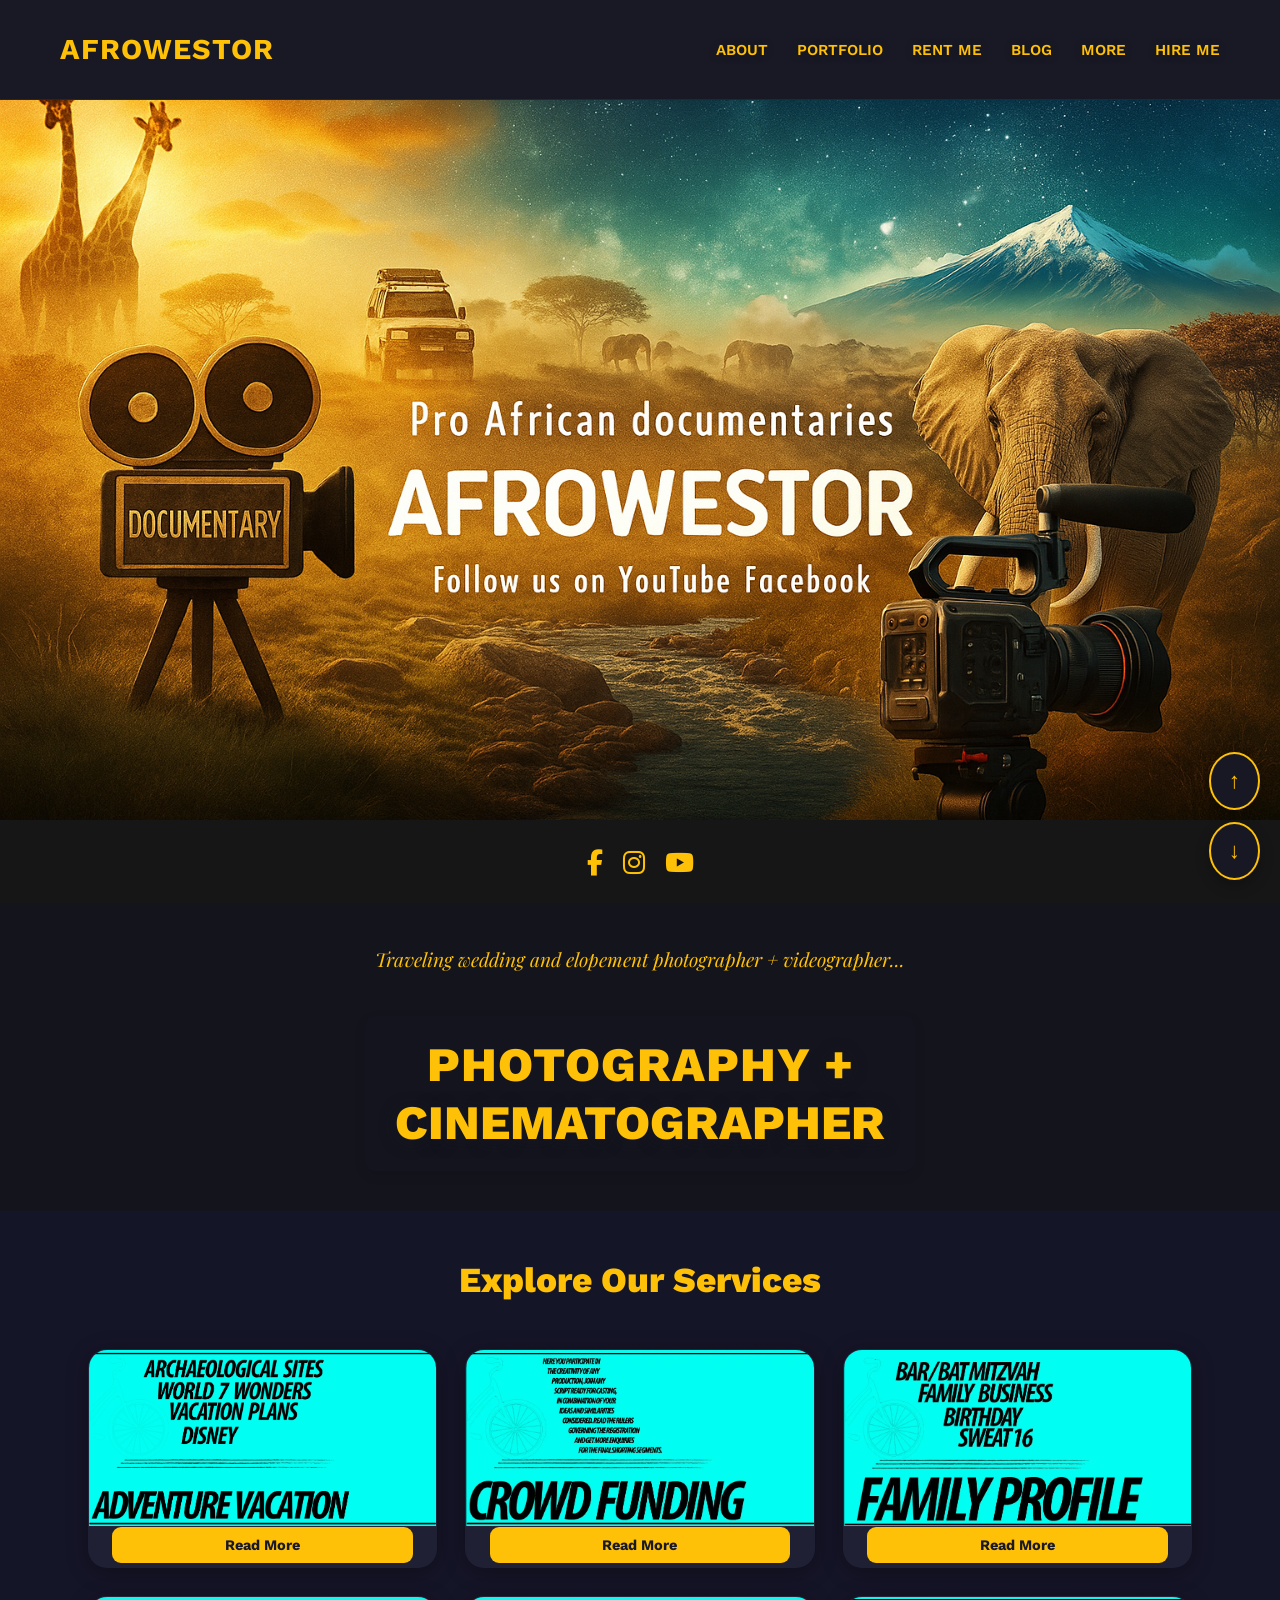
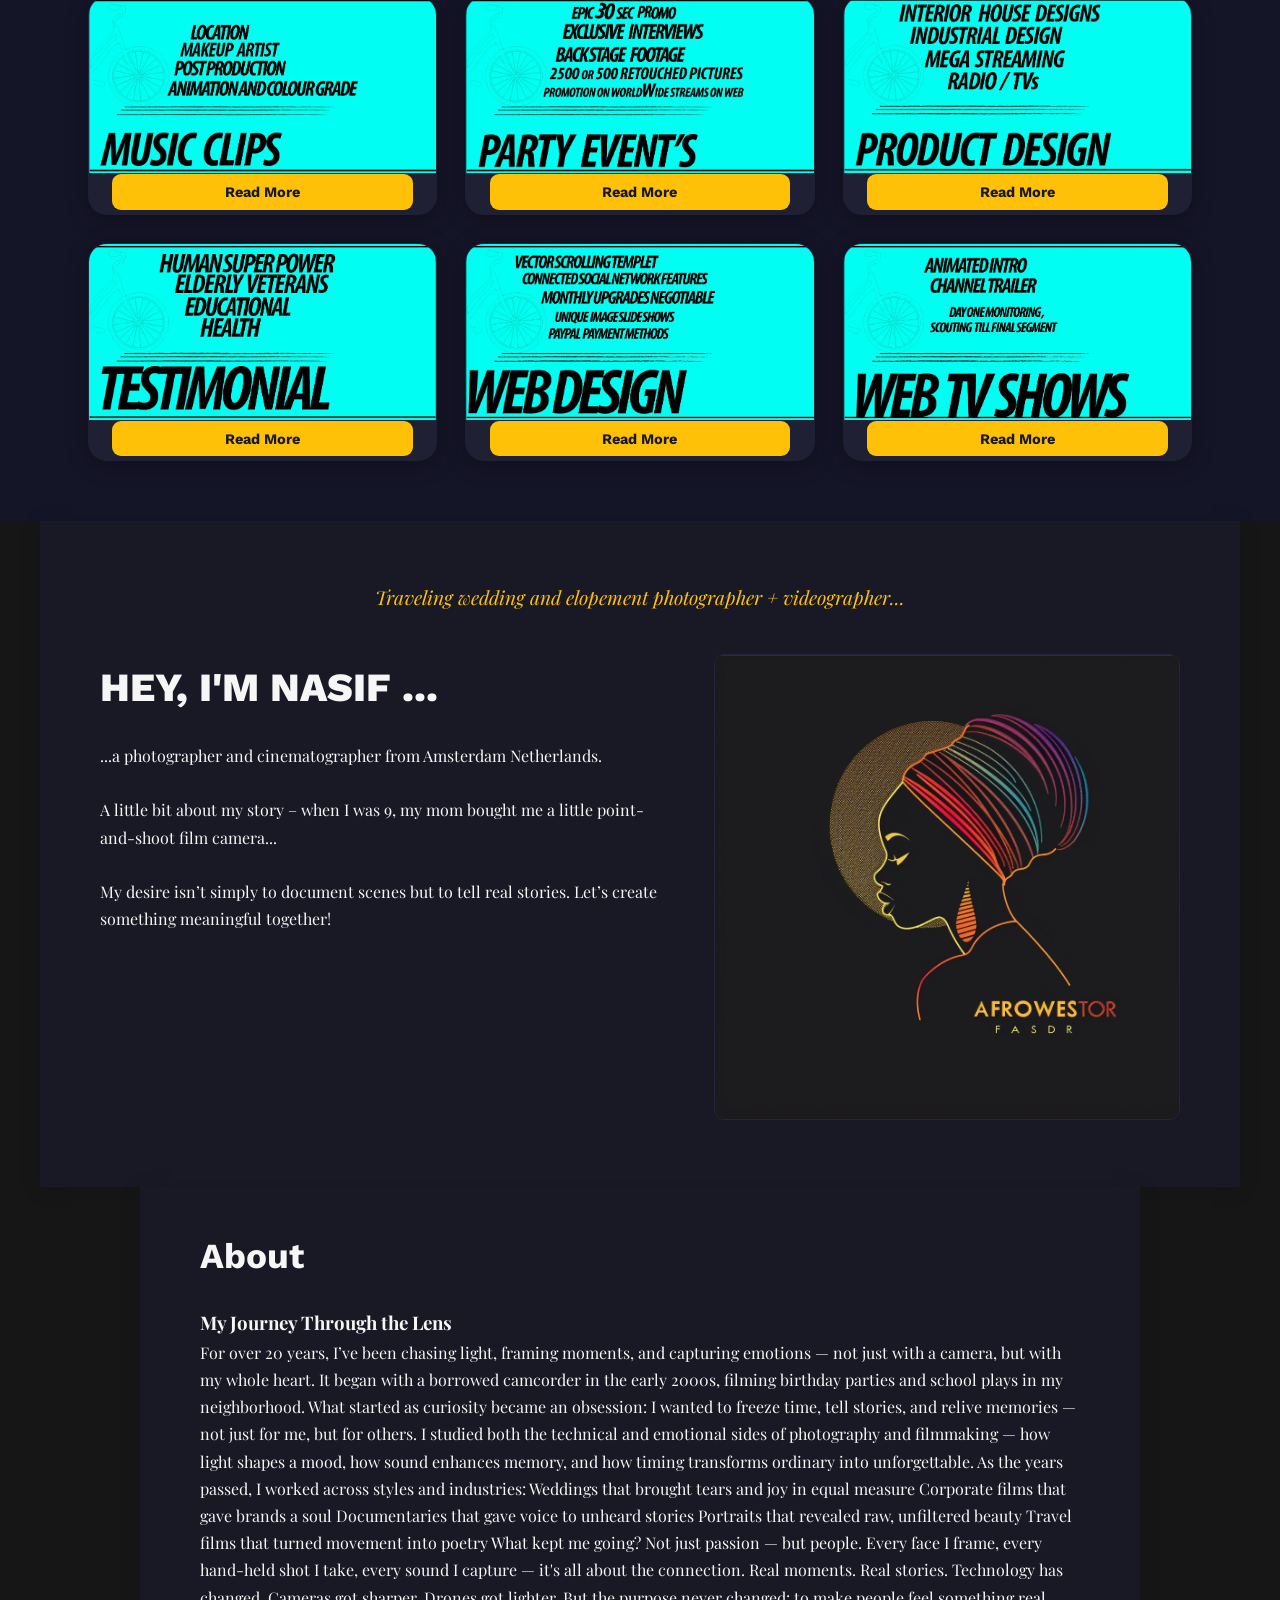
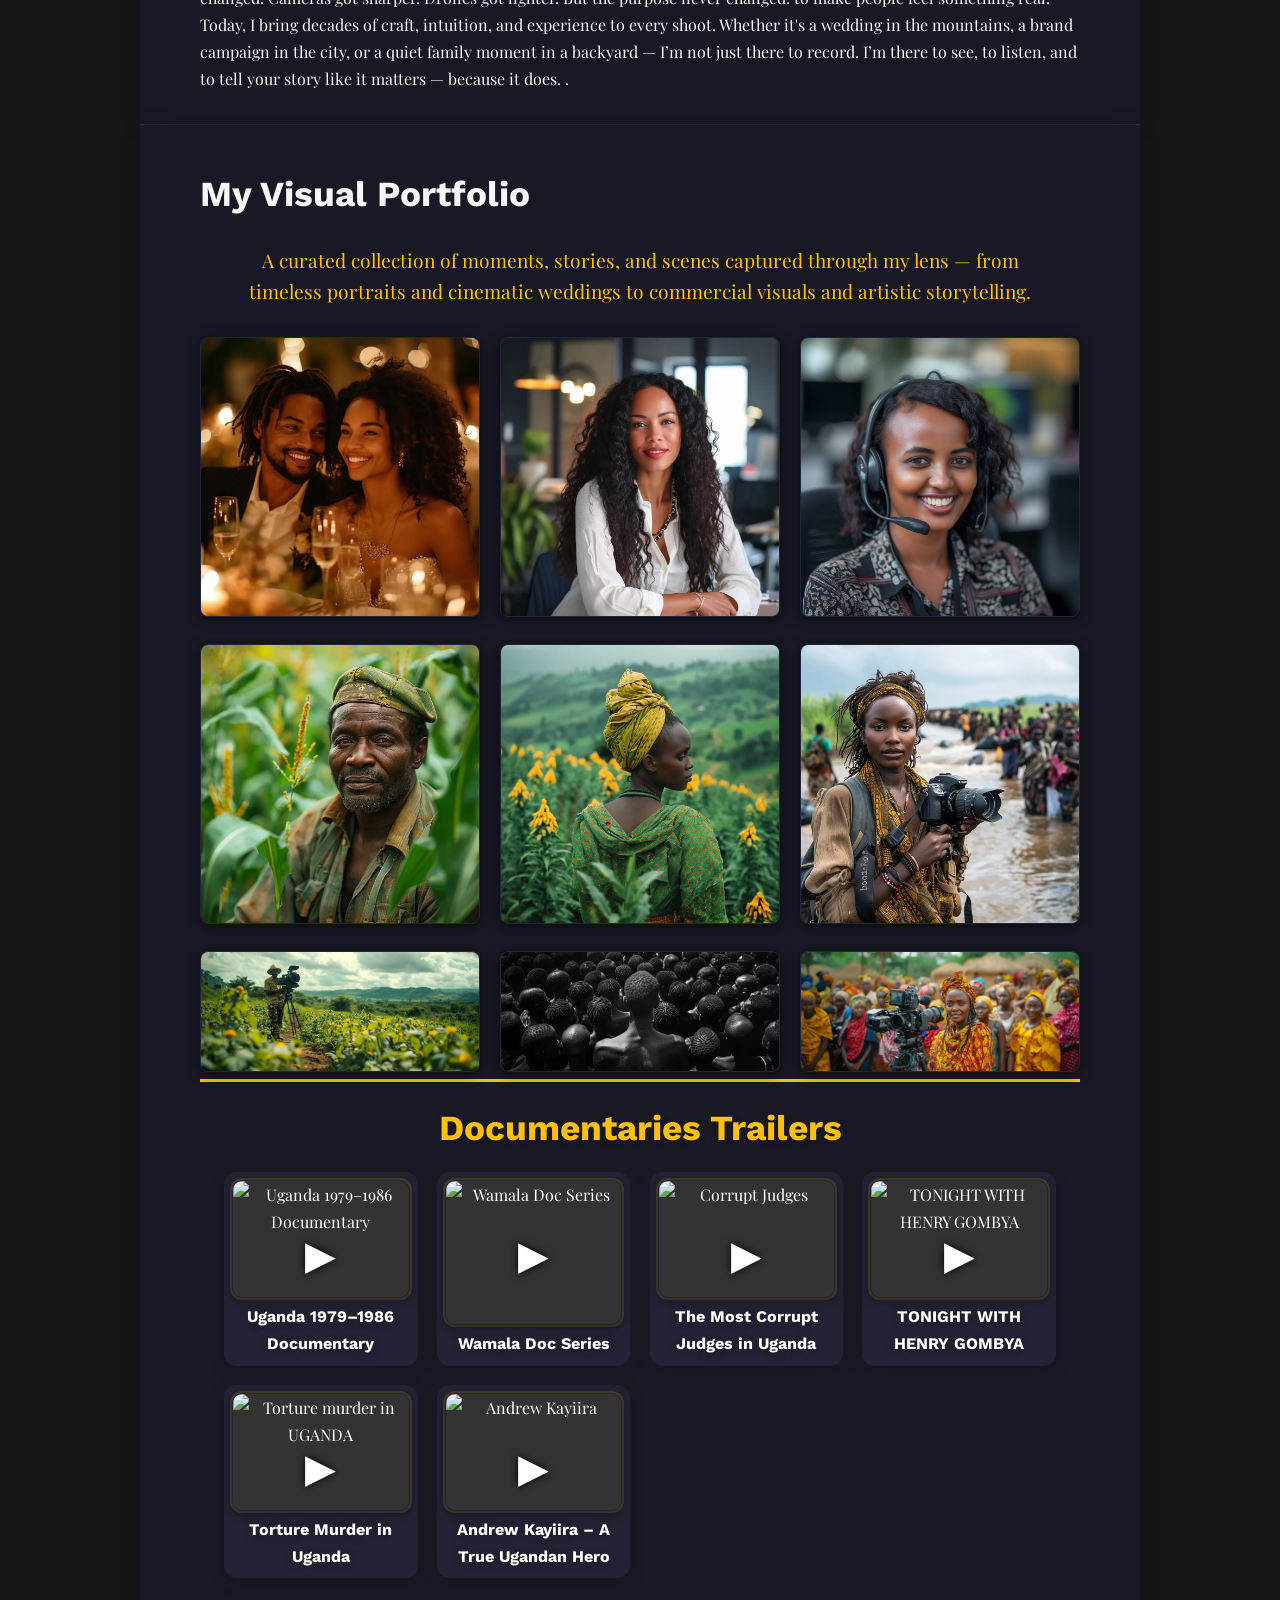
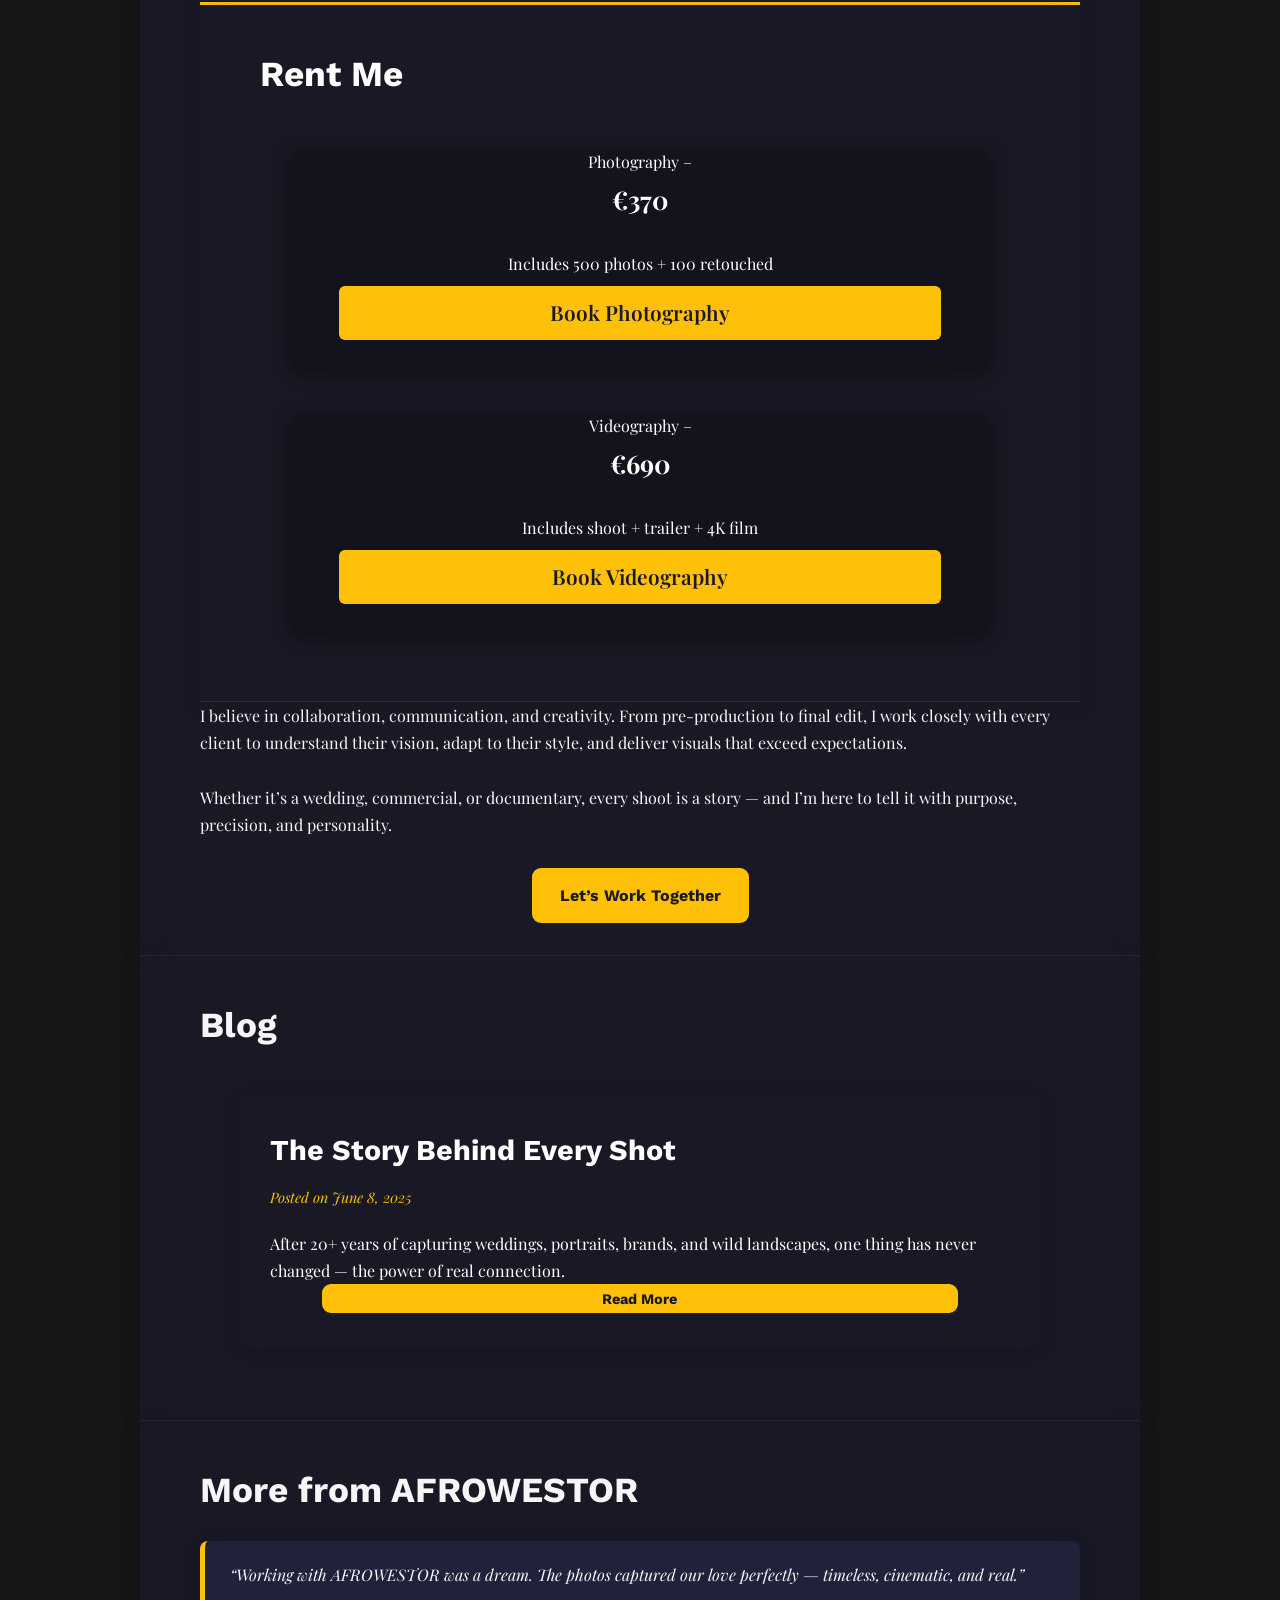
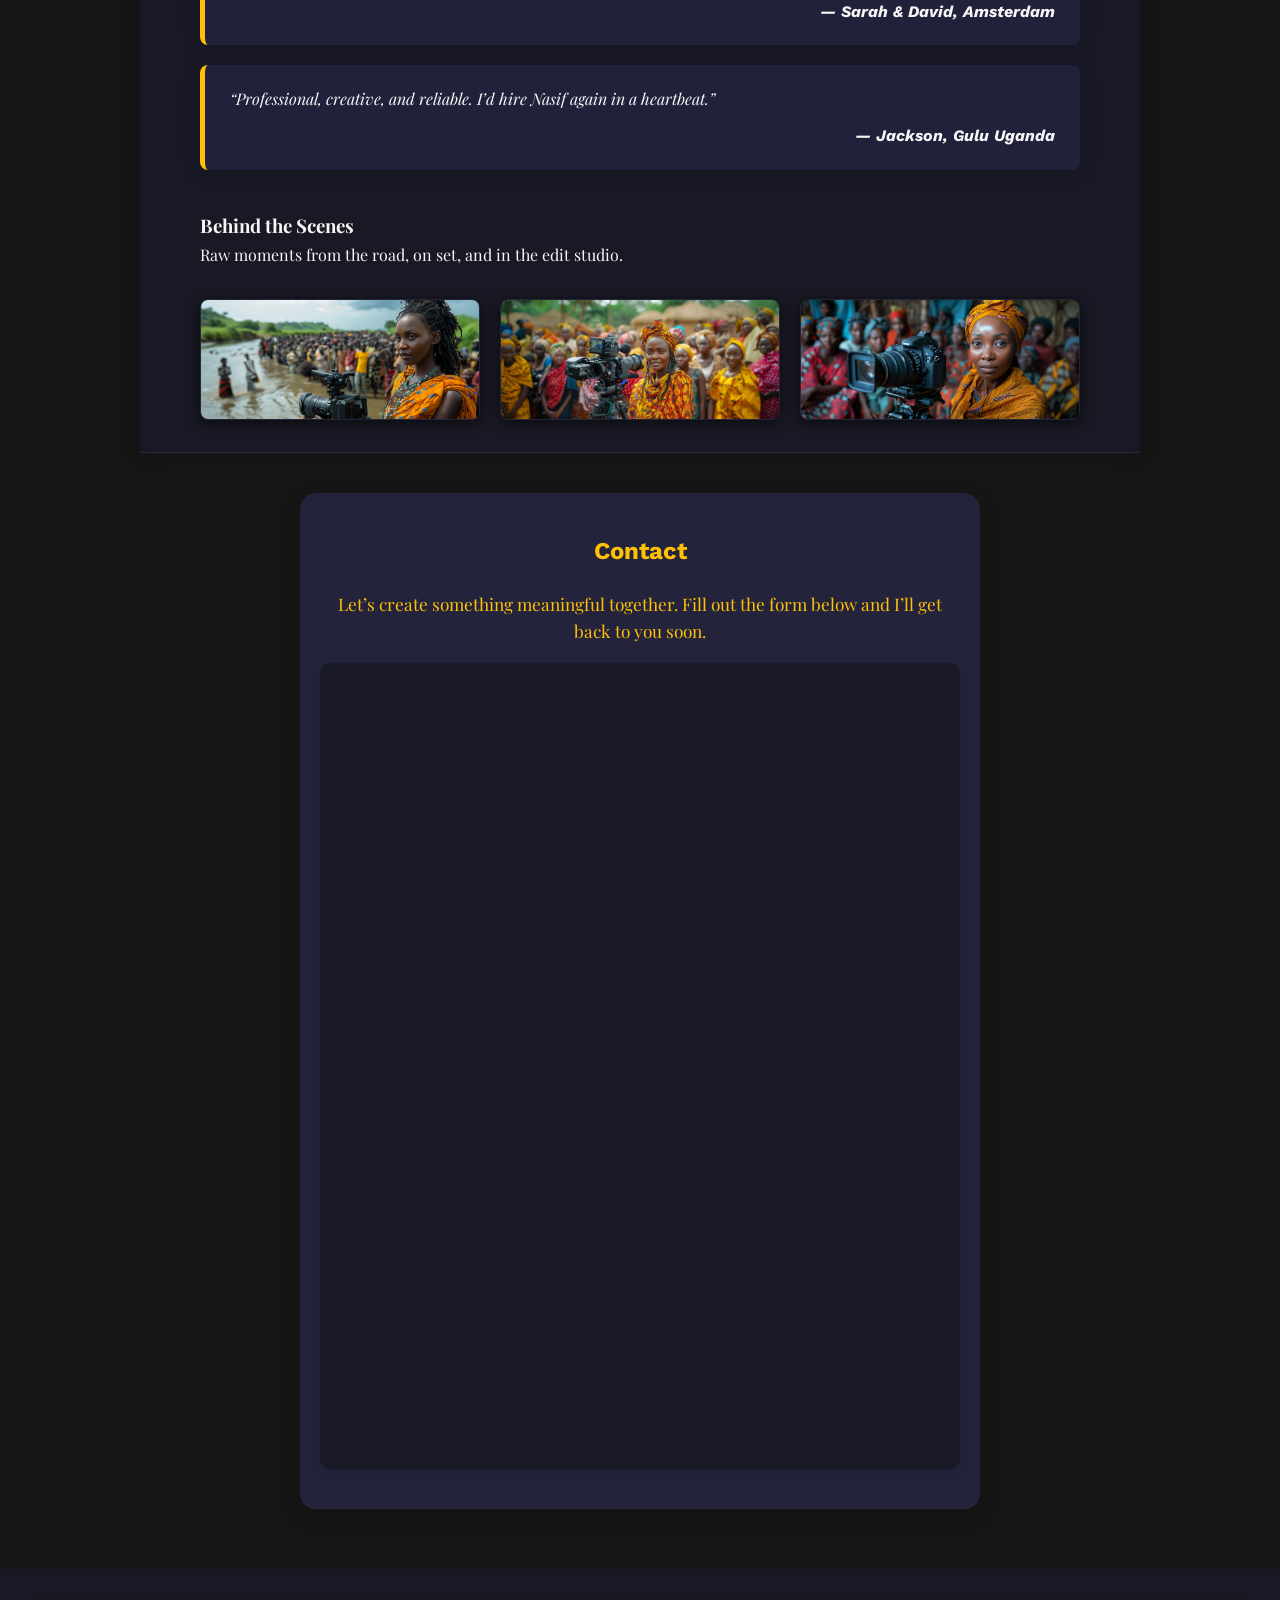
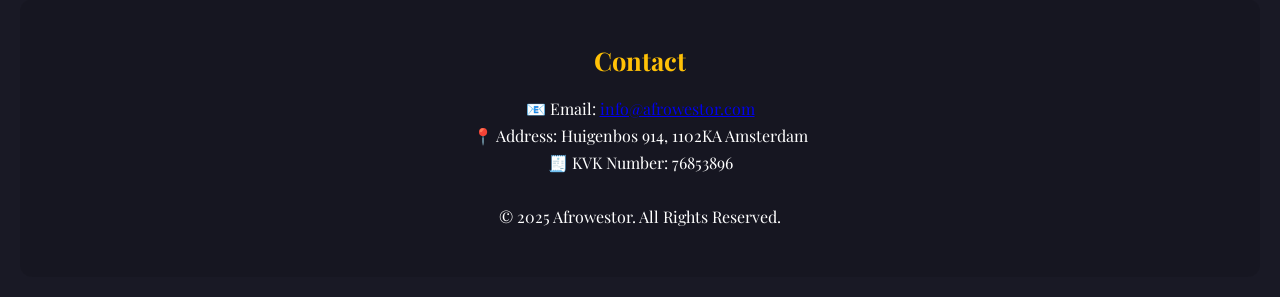
==== commit dc5df6a9: "NOW PRICE" ====
--- a/index.html
+++ b/index.html
@@ -216,9 +216,10 @@
   <p class="intro-subtitle">Traveling wedding and elopement photographer + videographer...</p>
   <div class="hero-overlay">
     <h1>
-  <button class="hero-trigger" id="openStudioModal" type="button" aria-haspopup="dialog" aria-controls="studioModal">
-    PHOTOGRAPHER
-  </button>
+  <button class="awx-trigger" id="openStudioModal" type="button">
+  PHOTOGRAPHY
+</button>
+
   +<br>
   CINEMATOGRAPHER
 </h1>
@@ -676,63 +677,138 @@
       <!-- Images -->
       <div class="aw-gallery">
         <!-- Replace these file names with your real studio images -->
-        <a class="aw-gallery__item" href="linkedIN.png" target="_blank" rel="noopener">
-          <img src="linkedIN.png" alt="Afrowestor studio portrait sample 1" loading="lazy">
-        </a>
-        <a class="aw-gallery__item" href="baby-photo.png" target="_blank" rel="noopener">
-          <img src="baby-photo.png" alt="Afrowestor studio portrait sample 2" loading="lazy">
-        </a>
-        <a class="aw-gallery__item" href="Business-leaders.png" target="_blank" rel="noopener">
-          <img src="Business-leaders.png" alt="Afrowestor studio portrait sample 3" loading="lazy">
-        </a>
-        <a class="aw-gallery__item" href="Profile-photo.png" target="_blank" rel="noopener">
-          <img src="Profile-photo.png" alt="Afrowestor studio portrait sample 4" loading="lazy">
-        </a>
+       <a class="aw-gallery__item" href="linkedin-photography-amsterdam.png">
+  <img
+    src="linkedin-photography-amsterdam.png"
+    alt="LinkedIn photography studio portrait in Amsterdam by Afrowestor"
+    loading="lazy"
+    width="600"
+    height="800"
+  >
+</a>
+
+<a class="aw-gallery__item" href="baby-photography-studio-amsterdam.png">
+  <img
+    src="baby-photography-studio-amsterdam.png"
+    alt="Baby photography session in professional studio in Amsterdam"
+    loading="lazy"
+    width="600"
+    height="800"
+  >
+</a>
+
+<a class="aw-gallery__item" href="business-leaders-portrait-amsterdam.png">
+  <img
+    src="business-leaders-portrait-amsterdam.png"
+    alt="Business leaders professional portrait photography in Amsterdam"
+    loading="lazy"
+    width="600"
+    height="800"
+  >
+</a>
+
+<a class="aw-gallery__item" href="profile-photography-studio-amsterdam.png">
+  <img
+    src="profile-photography-studio-amsterdam.png"
+    alt="Professional profile photography studio portrait in Amsterdam"
+    loading="lazy"
+    width="600"
+    height="800"
+  >
+</a>
+
+
+      <div class="aw-modal__body aw-layout">
+
+  <!-- LEFT: IMAGES -->
+  <div class="aw-left">
+    <div class="aw-gallery">
+      <img src="linkedin-photography-amsterdam.png" alt="LinkedIn photographer Amsterdam">
+      <img src="profile-photography-studio-amsterdam.png" alt="Profile photography studio Amsterdam">
+      <img src="baby-photography-studio-amsterdam.png" alt="Baby photographer Amsterdam">
+      <img src="business-leaders-portrait-amsterdam.png" alt="Business leaders photographer Amsterdam">
+    </div>
+  </div>
+
+  <!-- RIGHT: SERVICES / PRICES -->
+  <!-- =========================
+     AFROWESTOR PHOTO MODAL
+     ========================= -->
+<div class="awx-modal" id="studioModal" aria-hidden="true">
+  <div class="awx-backdrop" data-close="true"></div>
+
+  <div class="awx-panel" role="dialog" aria-modal="true" aria-label="Afrowestor photography packages">
+    <button class="awx-close" type="button" id="closeStudioModal" aria-label="Close">×</button>
+
+    <div class="awx-header">
+      <div>
+        <h2 class="awx-title">AFROWESTOR Photo Studio</h2>
+        <p class="awx-sub">LinkedIn • Profile • Baby • Business Leaders — Amsterdam</p>
       </div>
-
-      <!-- Services / Prices -->
-      <div class="aw-pricing">
-        <h3>Studio Packages</h3>
-
-        <div class="aw-price-card">
-          <div class="aw-price-row">
-            <span class="aw-service">LinkedIn Photographer</span>
-            <span class="aw-price">€350</span>
+      <div class="awx-badge">€350</div>
+    </div>
+
+    <div class="awx-body">
+      <!-- LEFT: IMAGES -->
+      <div class="awx-left">
+        <div class="awx-gallery">
+          <img src="linkedIN.png" alt="LinkedIn photographer portrait" loading="lazy">
+          <img src="Profile-photo.png" alt="Profile photograph studio portrait" loading="lazy">
+          <img src="baby-photo.png" alt="Baby photographer studio session" loading="lazy">
+          <img src="Business-leaders.png" alt="Business leaders professional portrait" loading="lazy">
+        </div>
+      </div>
+
+      <!-- RIGHT: SERVICES / PRICES (YOUR HTML) -->
+      <div class="awx-pricing">
+        <h3 class="awx-h3">Studio Packages</h3>
+
+        <div class="awx-card">
+          <div class="awx-row">
+            <span class="awx-service">LinkedIn Photographer</span>
+            <span class="awx-price">€350</span>
           </div>
-          <p class="aw-note">Clean background, confident pose coaching, pro retouch included.</p>
+          <p class="awx-note">Clean background, confident pose coaching, pro retouch included.</p>
         </div>
 
-        <div class="aw-price-card">
-          <div class="aw-price-row">
-            <span class="aw-service">Profile Photograph</span>
-            <span class="aw-price">€350</span>
+        <div class="awx-card">
+          <div class="awx-row">
+            <span class="awx-service">Profile Photograph</span>
+            <span class="awx-price">€350</span>
           </div>
-          <p class="aw-note">Perfect for Instagram, dating, actors, creatives, and personal brands.</p>
+          <p class="awx-note">Perfect for Instagram, dating, actors, creatives, and personal brands.</p>
         </div>
 
-        <div class="aw-price-card">
-          <div class="aw-price-row">
-            <span class="aw-service">Baby Photographer</span>
-            <span class="aw-price">€350</span>
+        <div class="awx-card">
+          <div class="awx-row">
+            <span class="awx-service">Baby Photographer</span>
+            <span class="awx-price">€350</span>
           </div>
-          <p class="aw-note">Soft lighting, calm pacing, beautiful keepsake images for family.</p>
+          <p class="awx-note">Soft lighting, calm pacing, beautiful keepsake images for family.</p>
         </div>
 
-        <div class="aw-price-card">
-          <div class="aw-price-row">
-            <span class="aw-service">Business Leaders Photographer</span>
-            <span class="aw-price">€350</span>
+        <div class="awx-card">
+          <div class="awx-row">
+            <span class="awx-service">Business Leaders Photographer</span>
+            <span class="awx-price">€350</span>
           </div>
-          <p class="aw-note">Executive portraits for websites, press, teams, and brand identity.</p>
+          <p class="awx-note">Executive portraits for websites, press, teams, and brand identity.</p>
         </div>
 
-        <div class="aw-actions">
-          <a class="aw-btn aw-btn--primary" href="https://payment-links.mollie.com/payment/TBxFcpai5Hw326pkHu6gh" class="rent-button" target="_blank" rel="noopener noreferrer">Book a Session</a>
-          <a class="aw-btn" href="mailto:nasifun@gmail.com">Email: nasifun@gmail.com</a>
+        <div class="awx-actions">
+          <a class="awx-btn awx-btn--primary"
+             href="https://payment-links.mollie.com/payment/TBxFcpai5Hw326pkHu6gh"
+             target="_blank" rel="noopener noreferrer">
+            Book a Session
+          </a>
+          <a class="awx-btn" href="mailto:nasifun@gmail.com">
+            Email: nasifun@gmail.com
+          </a>
         </div>
 
-        <p class="aw-small">
-          Note: This session is (1 hour 15 mins) price 350 Euros . Includes professional retouching of selected images 5 total. Additional prints and products available upon request.
+        <p class="awx-small">
+          Note: This session is 1 hour 15 minutes (€350). Includes professional retouching of 5 selected images.
+          Additional prints and products available upon request.
         </p>
       </div>
     </div>
@@ -740,45 +816,40 @@
 </div>
 
 <script>
-  (function () {
-    const openBtn = document.getElementById("openStudioModal");
-    const modal = document.getElementById("studioModal");
-    const closeBtn = document.getElementById("closeStudioModal");
-
-    if (!openBtn || !modal || !closeBtn) return;
-
-    const openModal = () => {
-      modal.classList.add("is-open");
-      modal.setAttribute("aria-hidden", "false");
-      document.body.style.overflow = "hidden"; // prevent background scroll
-      closeBtn.focus();
-    };
-
-    const closeModal = () => {
-      modal.classList.remove("is-open");
-      modal.setAttribute("aria-hidden", "true");
-      document.body.style.overflow = "";
-      openBtn.focus();
-    };
-
-    openBtn.addEventListener("click", openModal);
-    closeBtn.addEventListener("click", closeModal);
-
-    // Click outside (backdrop)
-    modal.addEventListener("click", (e) => {
-      if (e.target && e.target.matches("[data-close='true']")) {
-        closeModal();
-      }
-    });
-
-    // ESC key
-    document.addEventListener("keydown", (e) => {
-      if (e.key === "Escape" && modal.classList.contains("is-open")) {
-        closeModal();
-      }
-    });
-  })();
-</script>
+(function () {
+  const openBtn = document.getElementById("openStudioModal");
+  const modal = document.getElementById("studioModal");
+  const closeBtn = document.getElementById("closeStudioModal");
+
+  if (!openBtn || !modal || !closeBtn) return;
+
+  const openModal = () => {
+    modal.classList.add("is-open");
+    modal.setAttribute("aria-hidden", "false");
+    document.body.style.overflow = "hidden";
+    closeBtn.focus();
+  };
+
+  const closeModal = () => {
+    modal.classList.remove("is-open");
+    modal.setAttribute("aria-hidden", "true");
+    document.body.style.overflow = "";
+    openBtn.focus();
+  };
+
+  openBtn.addEventListener("click", openModal);
+  closeBtn.addEventListener("click", closeModal);
+
+  modal.addEventListener("click", (e) => {
+    if (e.target && e.target.matches("[data-close='true']")) closeModal();
+  });
+
+  document.addEventListener("keydown", (e) => {
+    if (e.key === "Escape" && modal.classList.contains("is-open")) closeModal();
+  });
+})();
+</script>
+
 
 
 </body>
--- a/AFRO.CSS
+++ b/AFRO.CSS
@@ -1558,3 +1558,202 @@
 }
 
 
+/* =========================
+   AFROWESTOR PHOTO MODAL (NO-CONFLICT CSS)
+   Uses unique classes: awx-*
+   ========================= */
+
+.awx-trigger{
+  background:transparent;
+  border:0;
+  padding:0;
+  margin:0;
+  font: inherit;
+  color: inherit;
+  cursor:pointer;
+  position:relative;
+  letter-spacing:1px;
+  text-transform:uppercase;
+}
+.awx-trigger::after{
+  content:"";
+  position:absolute;
+  left:0;
+  bottom:-7px;
+  width:100%;
+  height:2px;
+  background:#ffc107;
+  transform:scaleX(0);
+  transform-origin:left;
+  transition:transform .18s ease;
+}
+.awx-trigger:hover::after,
+.awx-trigger:focus-visible::after{
+  transform:scaleX(1);
+}
+
+/* Modal shell */
+.awx-modal{position:fixed; inset:0; z-index:99999; display:none;}
+.awx-modal.is-open{display:block;}
+.awx-backdrop{position:absolute; inset:0; background:rgba(0,0,0,.78); backdrop-filter:blur(6px);}
+
+/* Panel */
+.awx-panel{
+  position:relative;
+  width:min(980px, calc(100vw - 24px));
+  margin:22px auto;
+  border-radius:18px;
+  overflow:hidden;
+  background:#191925;
+  border:1px solid rgba(255,255,255,.10);
+  box-shadow:0 18px 60px rgba(0,0,0,.55);
+}
+
+/* Close */
+.awx-close{
+  position:absolute;
+  top:12px; right:12px;
+  width:42px; height:42px;
+  border-radius:12px;
+  border:1px solid rgba(255,255,255,.14);
+  background:rgba(0,0,0,.35);
+  color:#fff;
+  font-size:26px;
+  cursor:pointer;
+}
+
+/* Header */
+.awx-header{
+  display:flex;
+  justify-content:space-between;
+  align-items:flex-start;
+  gap:14px;
+  padding:18px;
+  border-bottom:1px solid rgba(255,255,255,.10);
+}
+.awx-title{
+  margin:0;
+  font-family:'Work Sans', sans-serif;
+  font-weight:900;
+  color:#ffc107;
+  font-size:1.55rem;
+}
+.awx-sub{
+  margin-top:6px;
+  color:rgba(255,255,255,.82);
+  font-size:.95rem;
+  line-height:1.4;
+}
+.awx-badge{
+  background:#ffc107;
+  color:#111;
+  font-weight:900;
+  padding:8px 12px;
+  border-radius:14px;
+  white-space:nowrap;
+}
+
+/* Body layout: LEFT images / RIGHT pricing */
+.awx-body{
+  display:grid;
+  grid-template-columns: 1fr 1fr;
+  gap:16px;
+  padding:16px 18px 18px;
+}
+
+/* Gallery left */
+.awx-gallery{
+  display:grid;
+  grid-template-columns: repeat(2, 1fr);
+  gap:12px;
+}
+.awx-gallery img{
+  width:100%;
+  aspect-ratio:4/3;
+  object-fit:cover;
+  border-radius:14px;
+  border:1px solid rgba(255,255,255,.12);
+  display:block;
+}
+
+/* Pricing right */
+.awx-pricing{
+  border:1px solid rgba(255,255,255,.10);
+  border-radius:18px;
+  padding:16px;
+  background:rgba(0,0,0,.22);
+}
+.awx-h3{
+  margin:0 0 10px 0;
+  font-family:'Work Sans', sans-serif;
+  font-weight:900;
+  font-size:18px;
+  color:#fff;
+}
+
+/* Compact cards so all fits (no scroll) */
+.awx-card{
+  border:1px solid rgba(255,255,255,.10);
+  border-radius:14px;
+  padding:10px 12px;
+  background:rgba(255,255,255,.03);
+  margin:0 0 10px 0;
+}
+.awx-row{
+  display:flex;
+  justify-content:space-between;
+  align-items:baseline;
+  gap:10px;
+}
+.awx-service{
+  font-weight:900;
+  color:#fff;
+  font-size:13.5px;
+}
+.awx-price{
+  font-weight:900;
+  color:#ffc107;
+  white-space:nowrap;
+  font-size:13.5px;
+}
+.awx-note{
+  margin:6px 0 0 0;
+  color:rgba(255,255,255,.78);
+  font-size:12.2px;
+  line-height:1.25;
+}
+
+/* Buttons */
+.awx-actions{
+  display:flex;
+  gap:10px;
+  margin-top:10px;
+}
+.awx-btn{
+  flex:1;
+  text-align:center;
+  padding:12px 14px;
+  border-radius:12px;
+  text-decoration:none;
+  font-weight:900;
+  border:1px solid rgba(255,255,255,.14);
+  color:#fff;
+  background:rgba(0,0,0,.25);
+}
+.awx-btn--primary{
+  background:#ffc107;
+  color:#111;
+  border-color:transparent;
+}
+.awx-small{
+  margin-top:8px;
+  font-size:11.8px;
+  color:rgba(255,255,255,.70);
+  line-height:1.35;
+}
+
+/* Mobile: stack */
+@media (max-width: 900px){
+  .awx-body{grid-template-columns:1fr;}
+  .awx-actions{flex-direction:column;}
+}
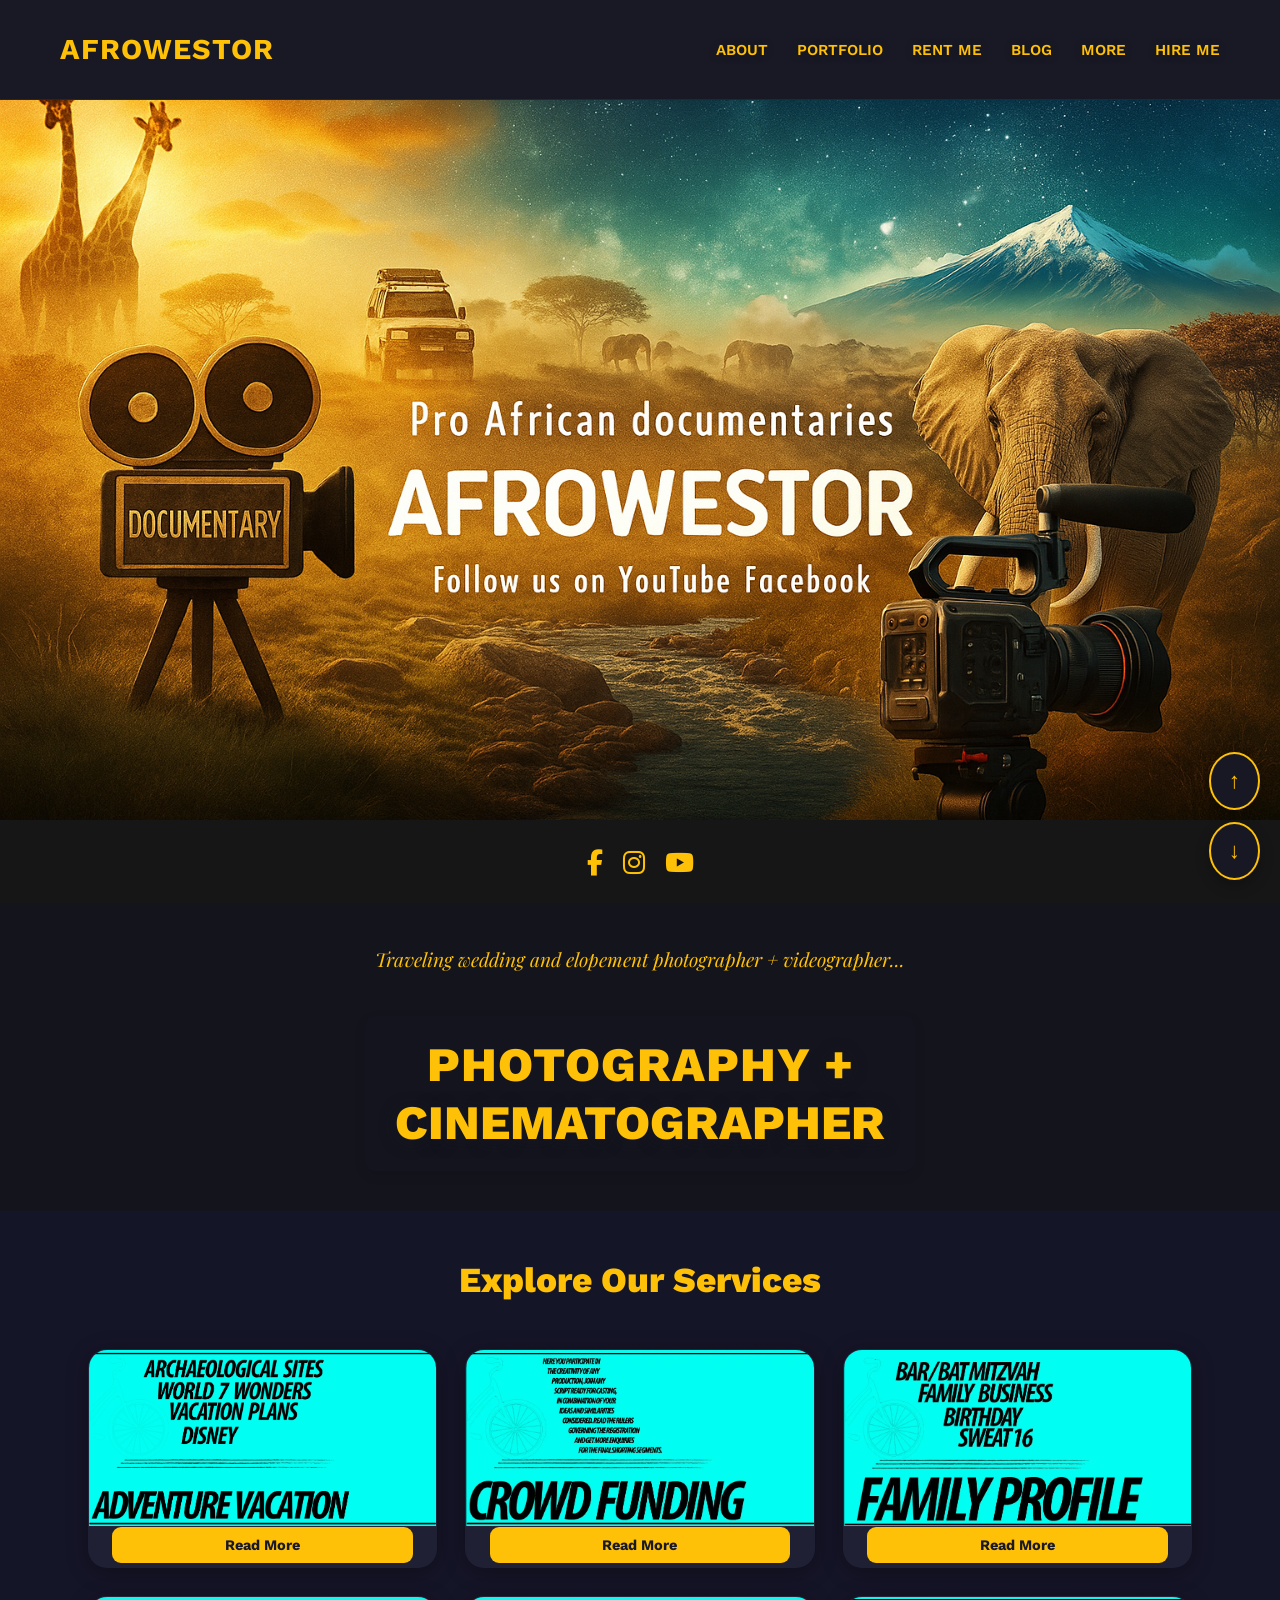
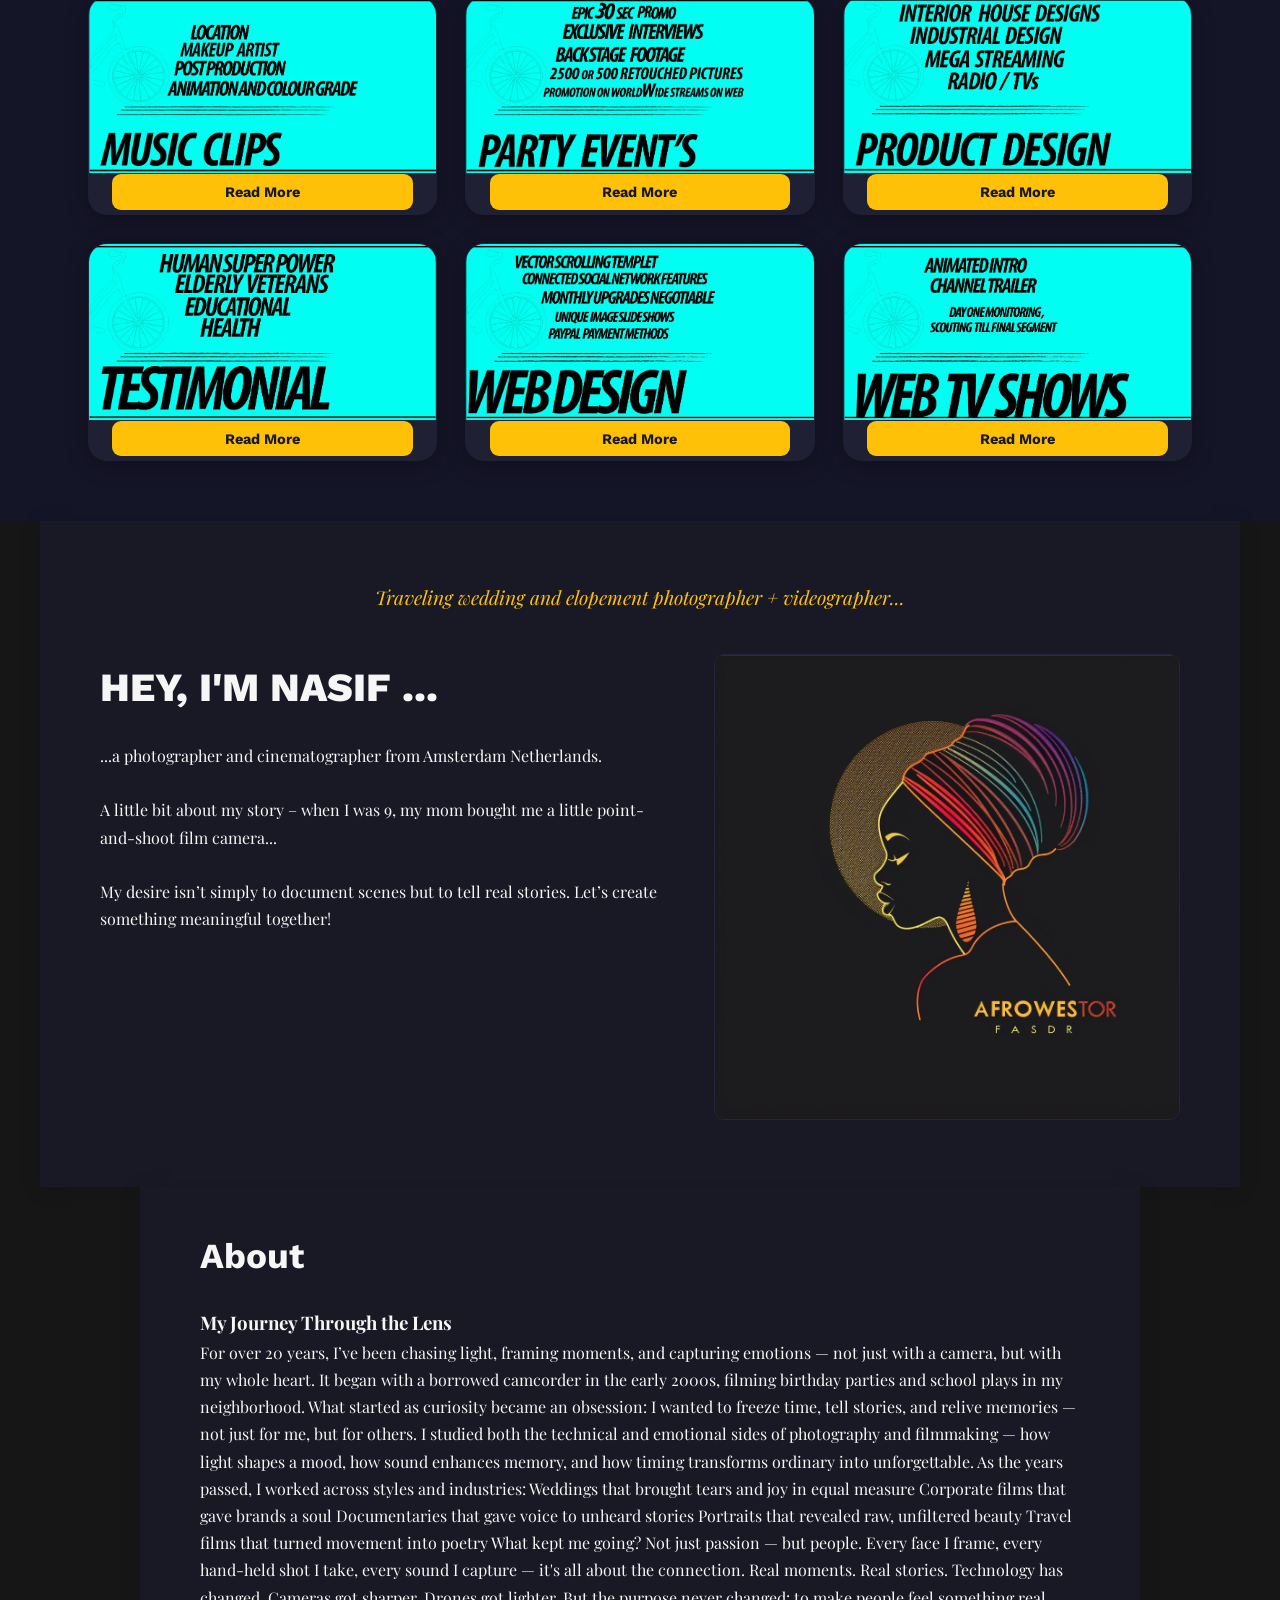
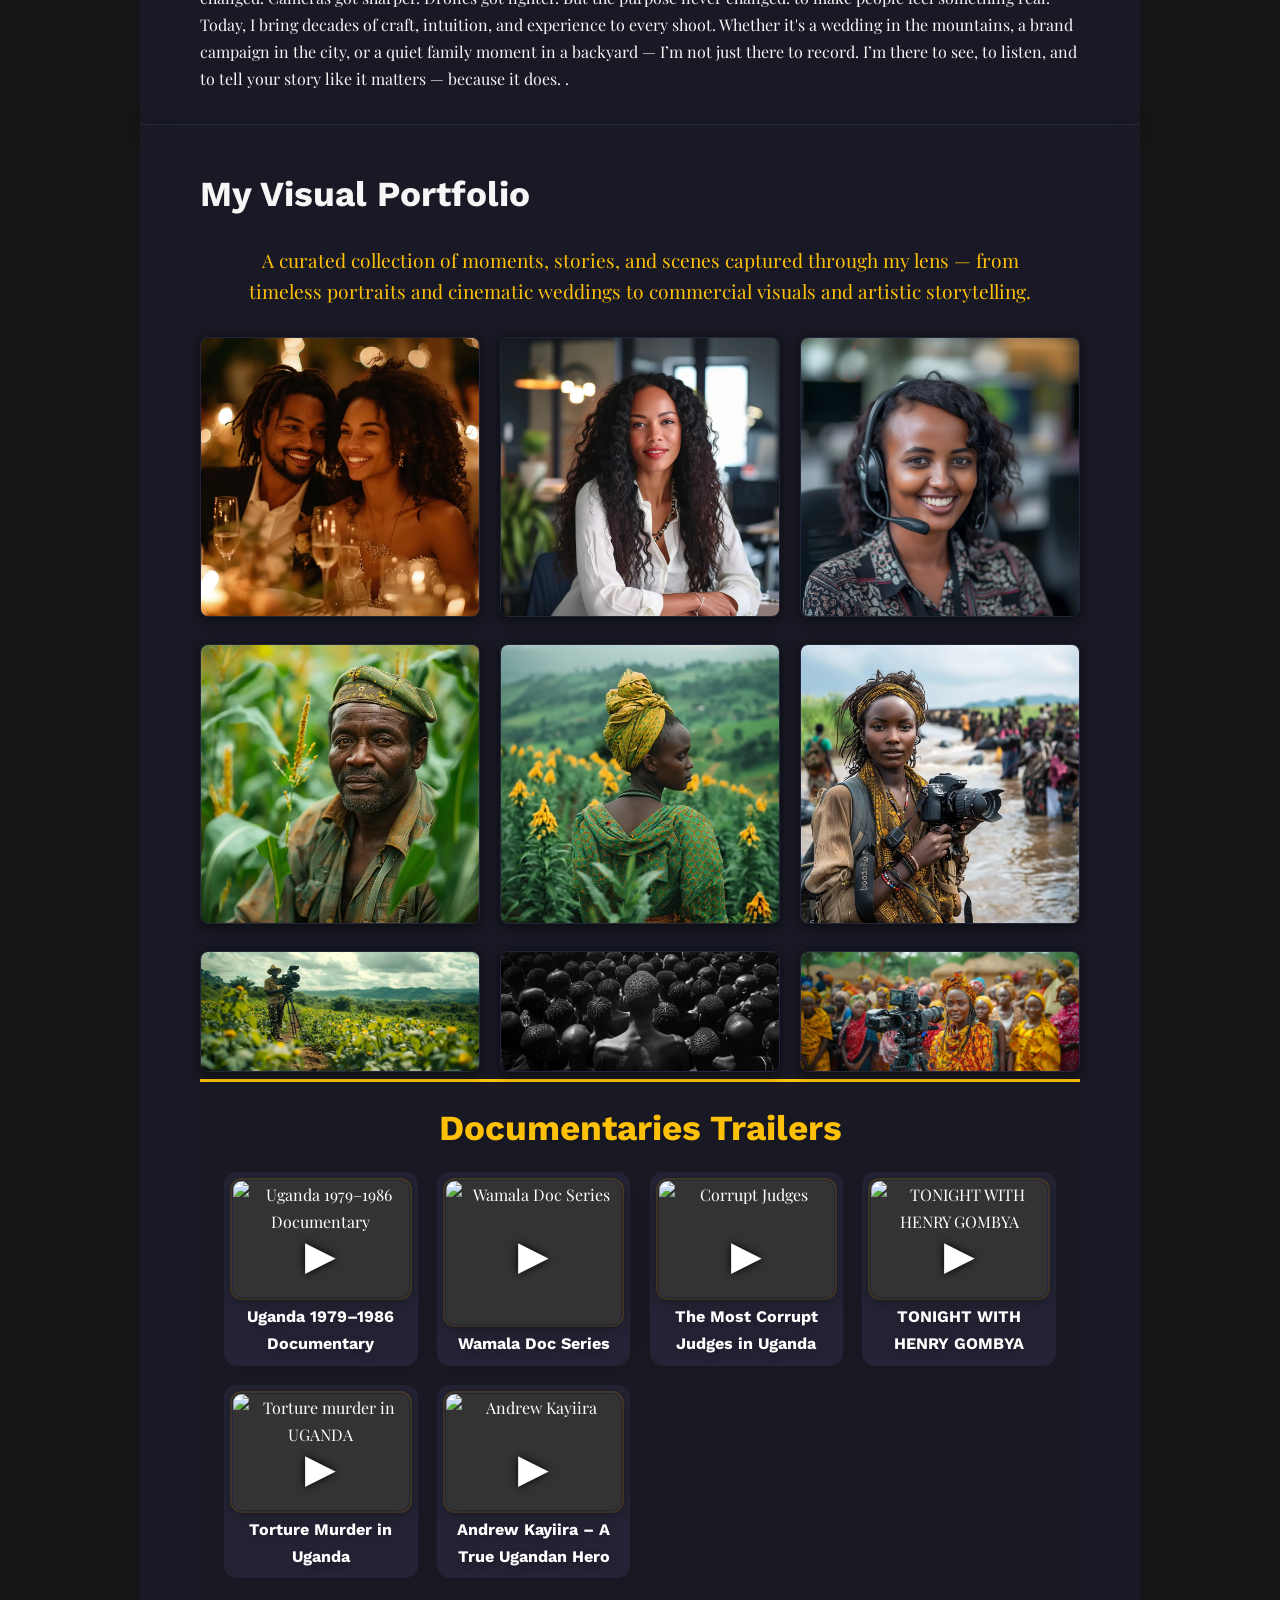
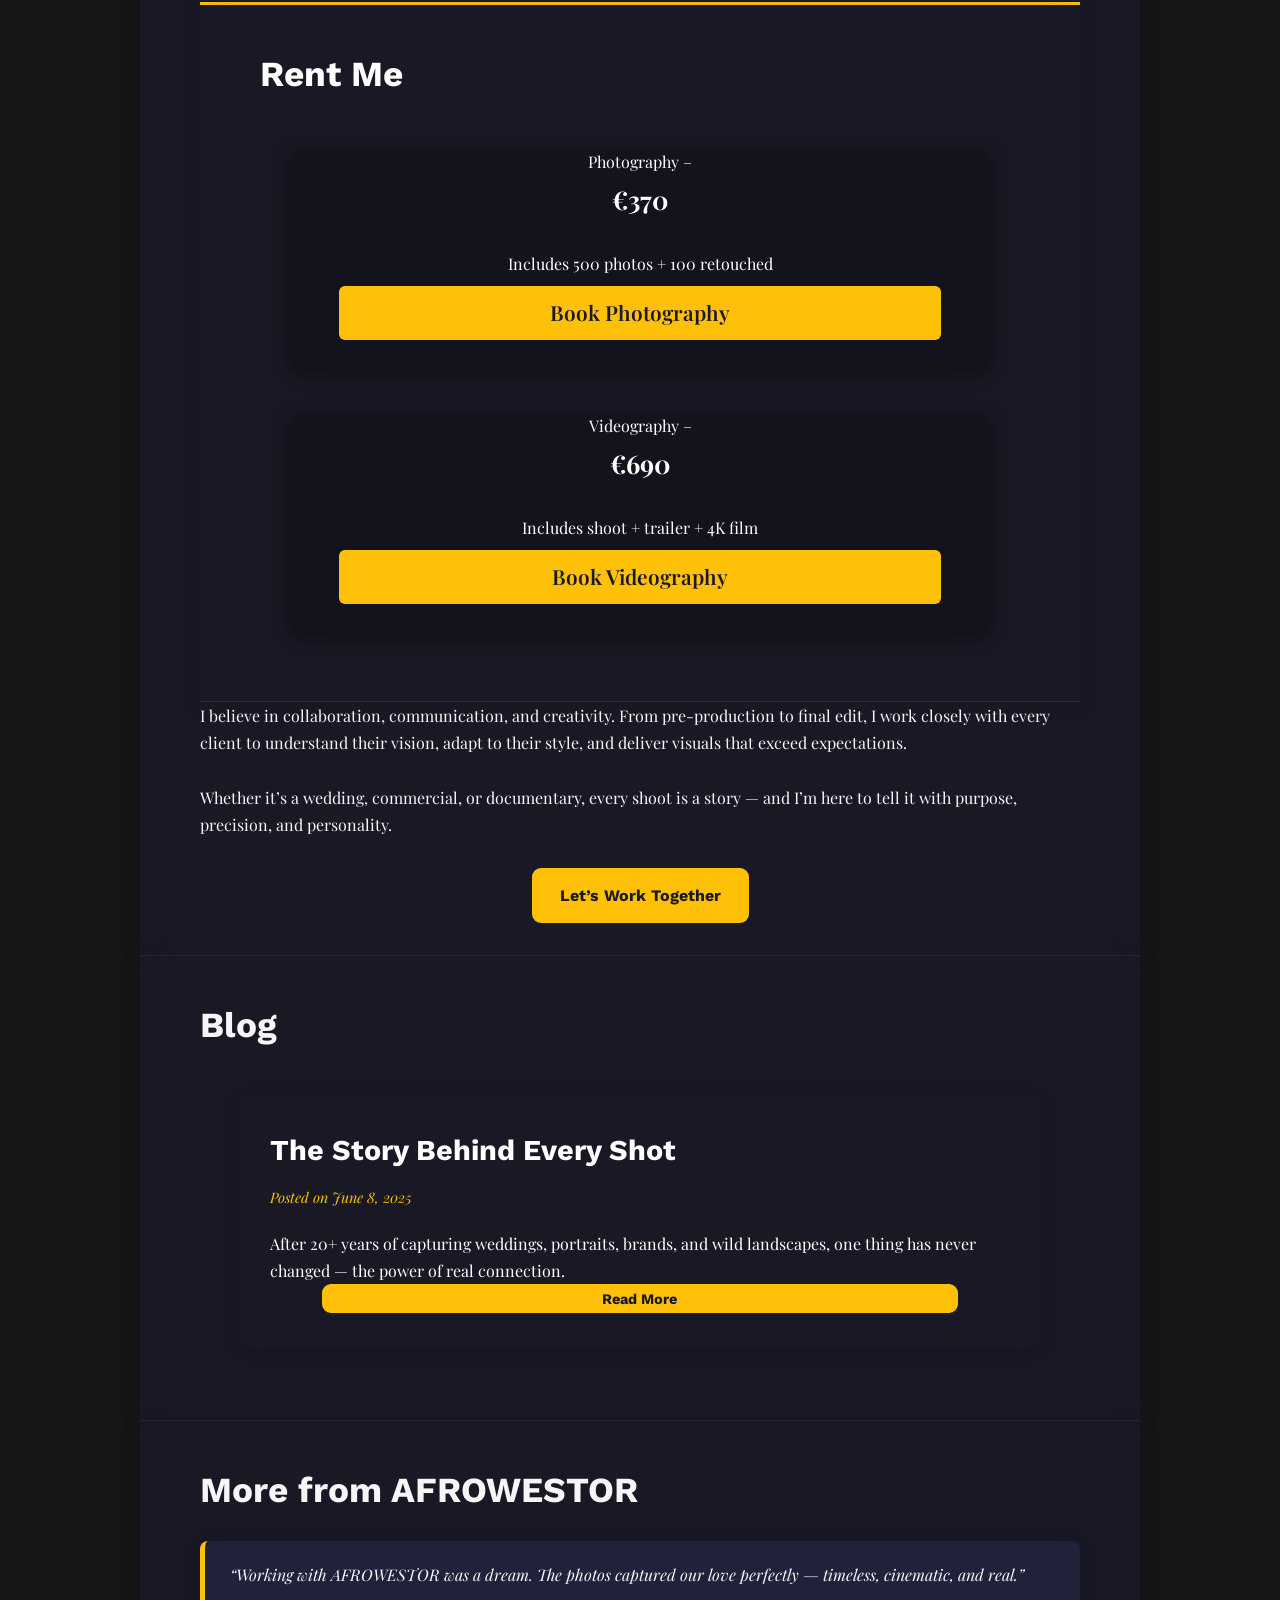
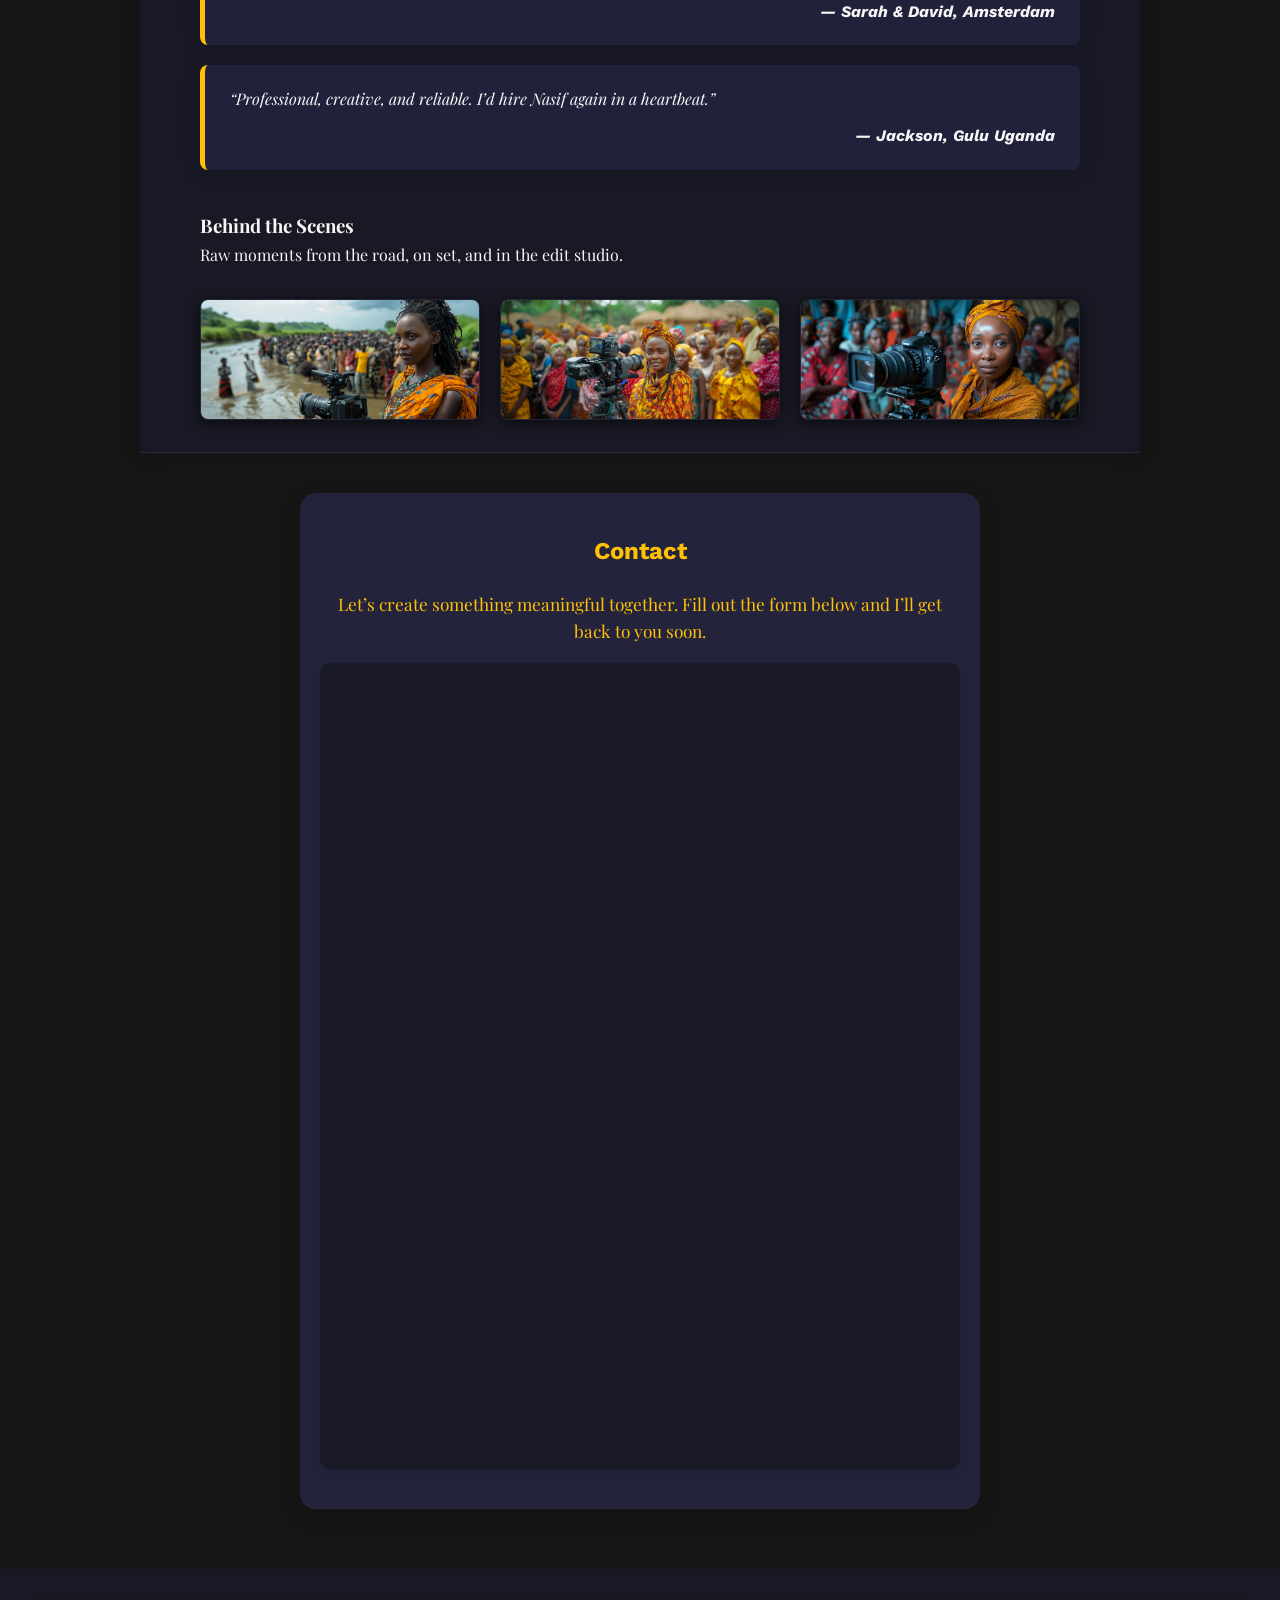
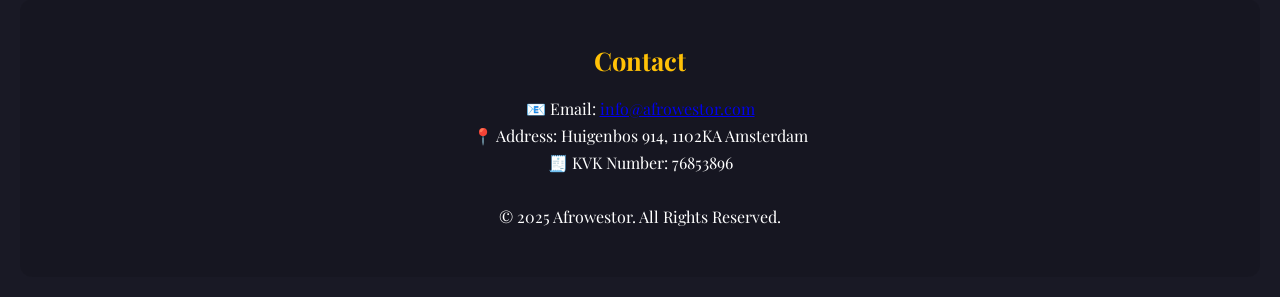
==== commit 9907d4d5: "FINISH" ====
--- a/index.html
+++ b/index.html
@@ -652,11 +652,11 @@
   </div>
 </footer>
 
-<!-- ✅ Studio / Photographer Services Modal -->
-<div class="aw-modal" id="studioModal" role="dialog" aria-modal="true" aria-labelledby="studioModalTitle" aria-hidden="true">
+<!-- ✅ Studio / Photographer Services Modal (CLEAN) -->
+<div class="aw-modal" id="studioModal" aria-hidden="true">
   <div class="aw-modal__backdrop" data-close="true"></div>
 
-  <div class="aw-modal__panel" role="document">
+  <div class="aw-modal__panel" role="dialog" aria-modal="true" aria-labelledby="studioModalTitle">
     <button class="aw-modal__close" type="button" aria-label="Close popup" id="closeStudioModal">×</button>
 
     <div class="aw-modal__header">
@@ -673,144 +673,80 @@
       </div>
     </div>
 
-    <div class="aw-modal__body">
-      <!-- Images -->
-      <div class="aw-gallery">
-        <!-- Replace these file names with your real studio images -->
-       <a class="aw-gallery__item" href="linkedin-photography-amsterdam.png">
-  <img
-    src="linkedin-photography-amsterdam.png"
-    alt="LinkedIn photography studio portrait in Amsterdam by Afrowestor"
-    loading="lazy"
-    width="600"
-    height="800"
-  >
-</a>
-
-<a class="aw-gallery__item" href="baby-photography-studio-amsterdam.png">
-  <img
-    src="baby-photography-studio-amsterdam.png"
-    alt="Baby photography session in professional studio in Amsterdam"
-    loading="lazy"
-    width="600"
-    height="800"
-  >
-</a>
-
-<a class="aw-gallery__item" href="business-leaders-portrait-amsterdam.png">
-  <img
-    src="business-leaders-portrait-amsterdam.png"
-    alt="Business leaders professional portrait photography in Amsterdam"
-    loading="lazy"
-    width="600"
-    height="800"
-  >
-</a>
-
-<a class="aw-gallery__item" href="profile-photography-studio-amsterdam.png">
-  <img
-    src="profile-photography-studio-amsterdam.png"
-    alt="Professional profile photography studio portrait in Amsterdam"
-    loading="lazy"
-    width="600"
-    height="800"
-  >
-</a>
-
-
-      <div class="aw-modal__body aw-layout">
-
-  <!-- LEFT: IMAGES -->
-  <div class="aw-left">
-    <div class="aw-gallery">
-      <img src="linkedin-photography-amsterdam.png" alt="LinkedIn photographer Amsterdam">
-      <img src="profile-photography-studio-amsterdam.png" alt="Profile photography studio Amsterdam">
-      <img src="baby-photography-studio-amsterdam.png" alt="Baby photographer Amsterdam">
-      <img src="business-leaders-portrait-amsterdam.png" alt="Business leaders photographer Amsterdam">
-    </div>
-  </div>
-
-  <!-- RIGHT: SERVICES / PRICES -->
-  <!-- =========================
-     AFROWESTOR PHOTO MODAL
-     ========================= -->
-<div class="awx-modal" id="studioModal" aria-hidden="true">
-  <div class="awx-backdrop" data-close="true"></div>
-
-  <div class="awx-panel" role="dialog" aria-modal="true" aria-label="Afrowestor photography packages">
-    <button class="awx-close" type="button" id="closeStudioModal" aria-label="Close">×</button>
-
-    <div class="awx-header">
-      <div>
-        <h2 class="awx-title">AFROWESTOR Photo Studio</h2>
-        <p class="awx-sub">LinkedIn • Profile • Baby • Business Leaders — Amsterdam</p>
-      </div>
-      <div class="awx-badge">€350</div>
-    </div>
-
-    <div class="awx-body">
-      <!-- LEFT: IMAGES -->
-      <div class="awx-left">
-        <div class="awx-gallery">
-          <img src="linkedIN.png" alt="LinkedIn photographer portrait" loading="lazy">
-          <img src="Profile-photo.png" alt="Profile photograph studio portrait" loading="lazy">
-          <img src="baby-photo.png" alt="Baby photographer studio session" loading="lazy">
-          <img src="Business-leaders.png" alt="Business leaders professional portrait" loading="lazy">
+    <!-- ✅ ONE BOX LAYOUT: LEFT IMAGES / RIGHT PRICES -->
+    <div class="aw-modal__body aw-layout">
+
+      <!-- LEFT: IMAGES (YOUR REAL FILE NAMES) -->
+      <div class="aw-left">
+        <div class="aw-gallery aw-gallery--grid">
+          <a class="aw-gallery__item" href="linkedin-photography-amsterdam.png" target="_blank" rel="noopener">
+            <img src="linkedin-photography-amsterdam.png" alt="LinkedIn Photographer sample" loading="lazy">
+          </a>
+          <a class="aw-gallery__item" href="profile-photography-studio-amsterdam.png" target="_blank" rel="noopener">
+            <img src="profile-photography-studio-amsterdam.png" alt="Profile Photograph sample" loading="lazy">
+          </a>
+          <a class="aw-gallery__item" href="baby-photography-studio-amsterdam.png" target="_blank" rel="noopener">
+            <img src="baby-photography-studio-amsterdam.png" alt="Baby Photographer sample" loading="lazy">
+          </a>
+          <a class="aw-gallery__item" href="business-leaders-portrait-amsterdam.png" target="_blank" rel="noopener">
+            <img src="business-leaders-portrait-amsterdam.png" alt="Business Leaders Photographer sample" loading="lazy">
+          </a>
         </div>
       </div>
 
-      <!-- RIGHT: SERVICES / PRICES (YOUR HTML) -->
-      <div class="awx-pricing">
-        <h3 class="awx-h3">Studio Packages</h3>
-
-        <div class="awx-card">
-          <div class="awx-row">
-            <span class="awx-service">LinkedIn Photographer</span>
-            <span class="awx-price">€350</span>
+      <!-- RIGHT: PRICES (YOUR EXACT HTML) -->
+      <div class="aw-pricing">
+        <h3>Studio Packages</h3>
+
+        <div class="aw-price-card">
+          <div class="aw-price-row">
+            <span class="aw-service">LinkedIn Photographer</span>
+            <span class="aw-price">€350</span>
           </div>
-          <p class="awx-note">Clean background, confident pose coaching, pro retouch included.</p>
+          <p class="aw-note">Clean background, confident pose coaching, pro retouch included.</p>
         </div>
 
-        <div class="awx-card">
-          <div class="awx-row">
-            <span class="awx-service">Profile Photograph</span>
-            <span class="awx-price">€350</span>
+        <div class="aw-price-card">
+          <div class="aw-price-row">
+            <span class="aw-service">Profile Photograph</span>
+            <span class="aw-price">€350</span>
           </div>
-          <p class="awx-note">Perfect for Instagram, dating, actors, creatives, and personal brands.</p>
+          <p class="aw-note">Perfect for Instagram, dating, actors, creatives, and personal brands.</p>
         </div>
 
-        <div class="awx-card">
-          <div class="awx-row">
-            <span class="awx-service">Baby Photographer</span>
-            <span class="awx-price">€350</span>
+        <div class="aw-price-card">
+          <div class="aw-price-row">
+            <span class="aw-service">Baby Photographer</span>
+            <span class="aw-price">€350</span>
           </div>
-          <p class="awx-note">Soft lighting, calm pacing, beautiful keepsake images for family.</p>
+          <p class="aw-note">Soft lighting, calm pacing, beautiful keepsake images for family.</p>
         </div>
 
-        <div class="awx-card">
-          <div class="awx-row">
-            <span class="awx-service">Business Leaders Photographer</span>
-            <span class="awx-price">€350</span>
+        <div class="aw-price-card">
+          <div class="aw-price-row">
+            <span class="aw-service">Business Leaders Photographer</span>
+            <span class="aw-price">€350</span>
           </div>
-          <p class="awx-note">Executive portraits for websites, press, teams, and brand identity.</p>
+          <p class="aw-note">Executive portraits for websites, press, teams, and brand identity.</p>
         </div>
 
-        <div class="awx-actions">
-          <a class="awx-btn awx-btn--primary"
+        <div class="aw-actions">
+          <a class="aw-btn aw-btn--primary"
              href="https://payment-links.mollie.com/payment/TBxFcpai5Hw326pkHu6gh"
              target="_blank" rel="noopener noreferrer">
             Book a Session
           </a>
-          <a class="awx-btn" href="mailto:nasifun@gmail.com">
+          <a class="aw-btn" href="mailto:nasifun@gmail.com">
             Email: nasifun@gmail.com
           </a>
         </div>
 
-        <p class="awx-small">
+        <p class="aw-small">
           Note: This session is 1 hour 15 minutes (€350). Includes professional retouching of 5 selected images.
           Additional prints and products available upon request.
         </p>
       </div>
+
     </div>
   </div>
 </div>
@@ -820,30 +756,25 @@
   const openBtn = document.getElementById("openStudioModal");
   const modal = document.getElementById("studioModal");
   const closeBtn = document.getElementById("closeStudioModal");
-
   if (!openBtn || !modal || !closeBtn) return;
 
   const openModal = () => {
     modal.classList.add("is-open");
     modal.setAttribute("aria-hidden", "false");
     document.body.style.overflow = "hidden";
-    closeBtn.focus();
   };
 
   const closeModal = () => {
     modal.classList.remove("is-open");
     modal.setAttribute("aria-hidden", "true");
     document.body.style.overflow = "";
-    openBtn.focus();
   };
 
   openBtn.addEventListener("click", openModal);
   closeBtn.addEventListener("click", closeModal);
-
   modal.addEventListener("click", (e) => {
     if (e.target && e.target.matches("[data-close='true']")) closeModal();
   });
-
   document.addEventListener("keydown", (e) => {
     if (e.key === "Escape" && modal.classList.contains("is-open")) closeModal();
   });
@@ -852,6 +783,7 @@
 
 
 
+
 </body>
 </html>
 
--- a/AFRO.CSS
+++ b/AFRO.CSS
@@ -1757,3 +1757,63 @@
   .awx-body{grid-template-columns:1fr;}
   .awx-actions{flex-direction:column;}
 }
+
+/* ===== FIX: ONE BOX LAYOUT (LEFT IMAGES / RIGHT PRICES) ===== */
+
+#studioModal .aw-modal__body.aw-layout{
+  display:grid;
+  grid-template-columns: 1fr 1fr;
+  gap:16px;
+  align-items:start;
+}
+
+/* Gallery grid inside modal only */
+#studioModal .aw-gallery--grid{
+  display:grid;
+  grid-template-columns: repeat(2, 1fr);
+  gap:12px;
+}
+
+#studioModal .aw-gallery--grid .aw-gallery__item img{
+  width:100%;
+  height:160px;          /* compact so you don't scroll */
+  object-fit:cover;
+  border-radius:14px;
+}
+
+/* Pricing spacing compact */
+#studioModal .aw-price-card{
+  padding:10px 12px;
+  margin-bottom:10px;
+}
+
+#studioModal .aw-note{
+  font-size:0.92rem;
+  line-height:1.3;
+}
+
+/* Buttons side by side on desktop */
+#studioModal .aw-actions{
+  display:flex;
+  gap:10px;
+}
+
+#studioModal .aw-actions .aw-btn{
+  flex:1;
+}
+
+/* Mobile: stack */
+@media (max-width: 860px){
+  #studioModal .aw-modal__body.aw-layout{
+    grid-template-columns:1fr;
+  }
+  #studioModal .aw-gallery--grid{
+    grid-template-columns:1fr;
+  }
+  #studioModal .aw-actions{
+    flex-direction:column;
+  }
+  #studioModal .aw-gallery--grid .aw-gallery__item img{
+    height:210px;
+  }
+}
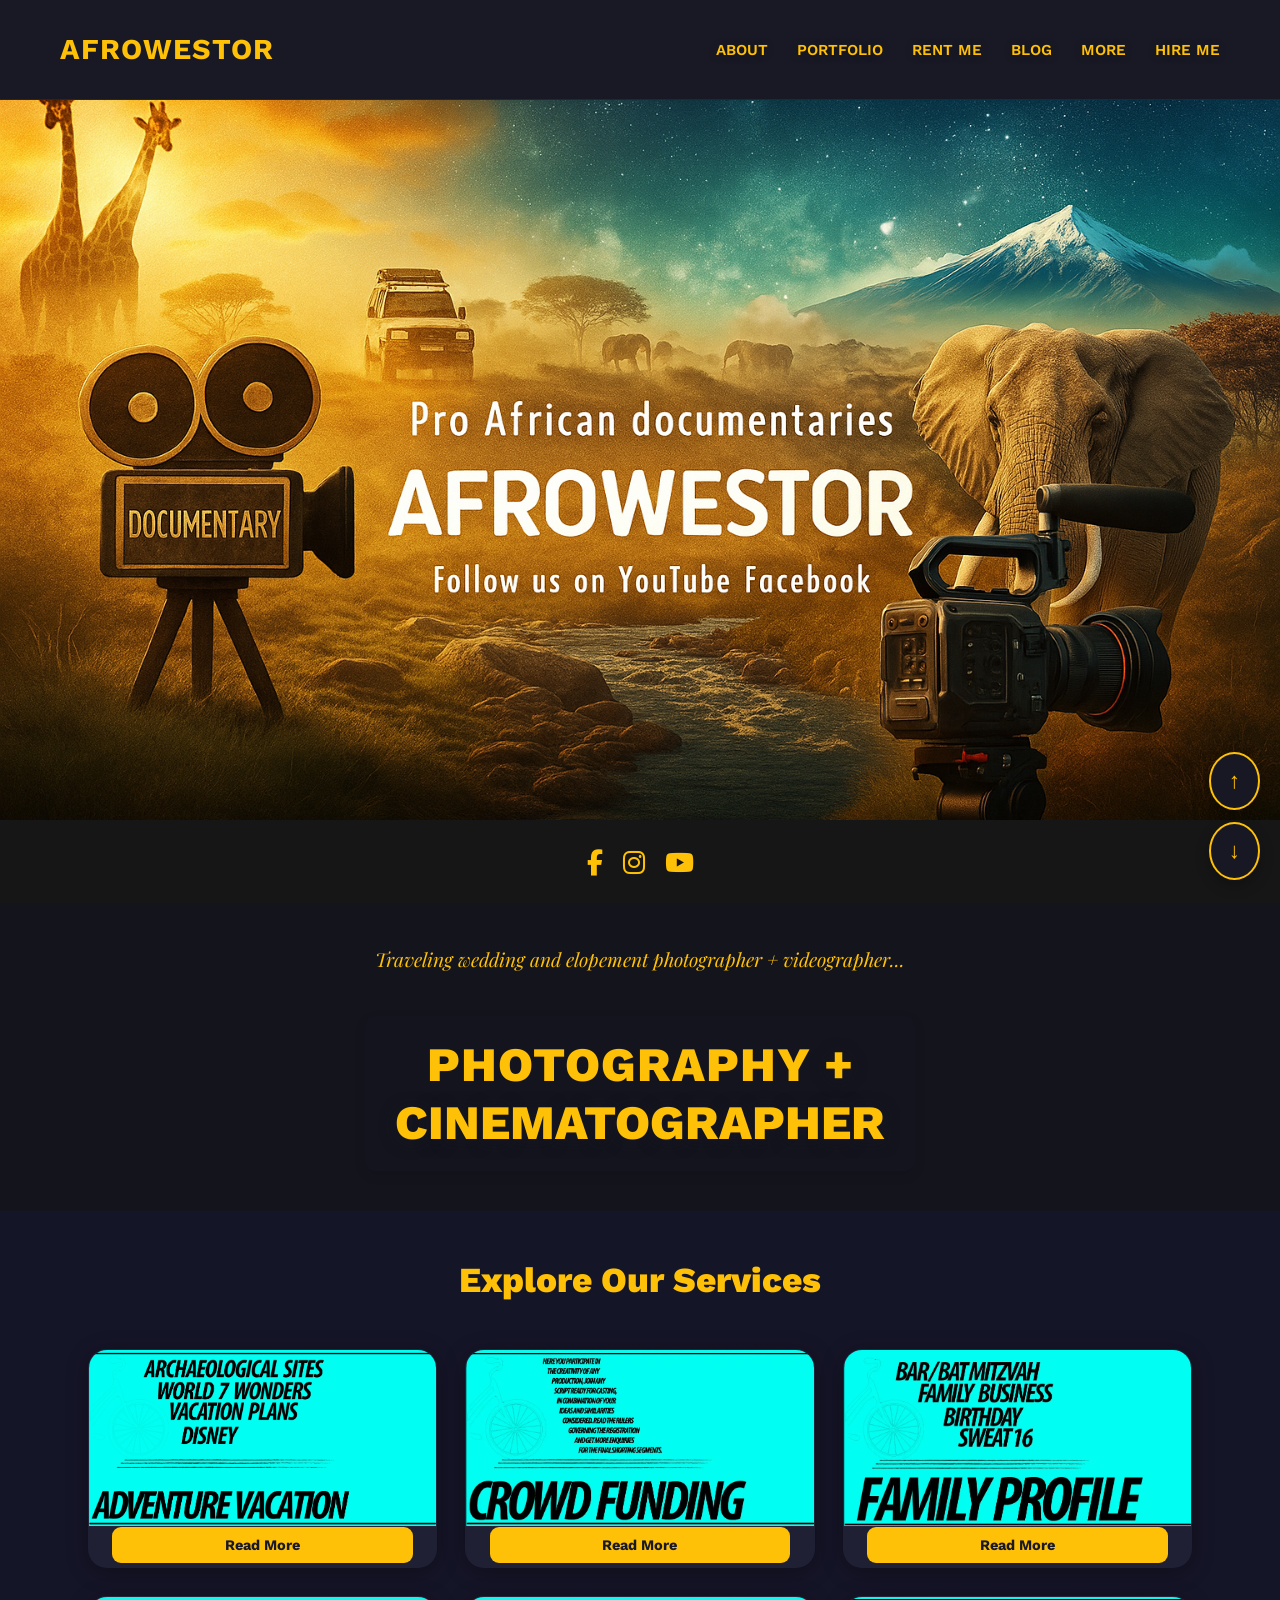
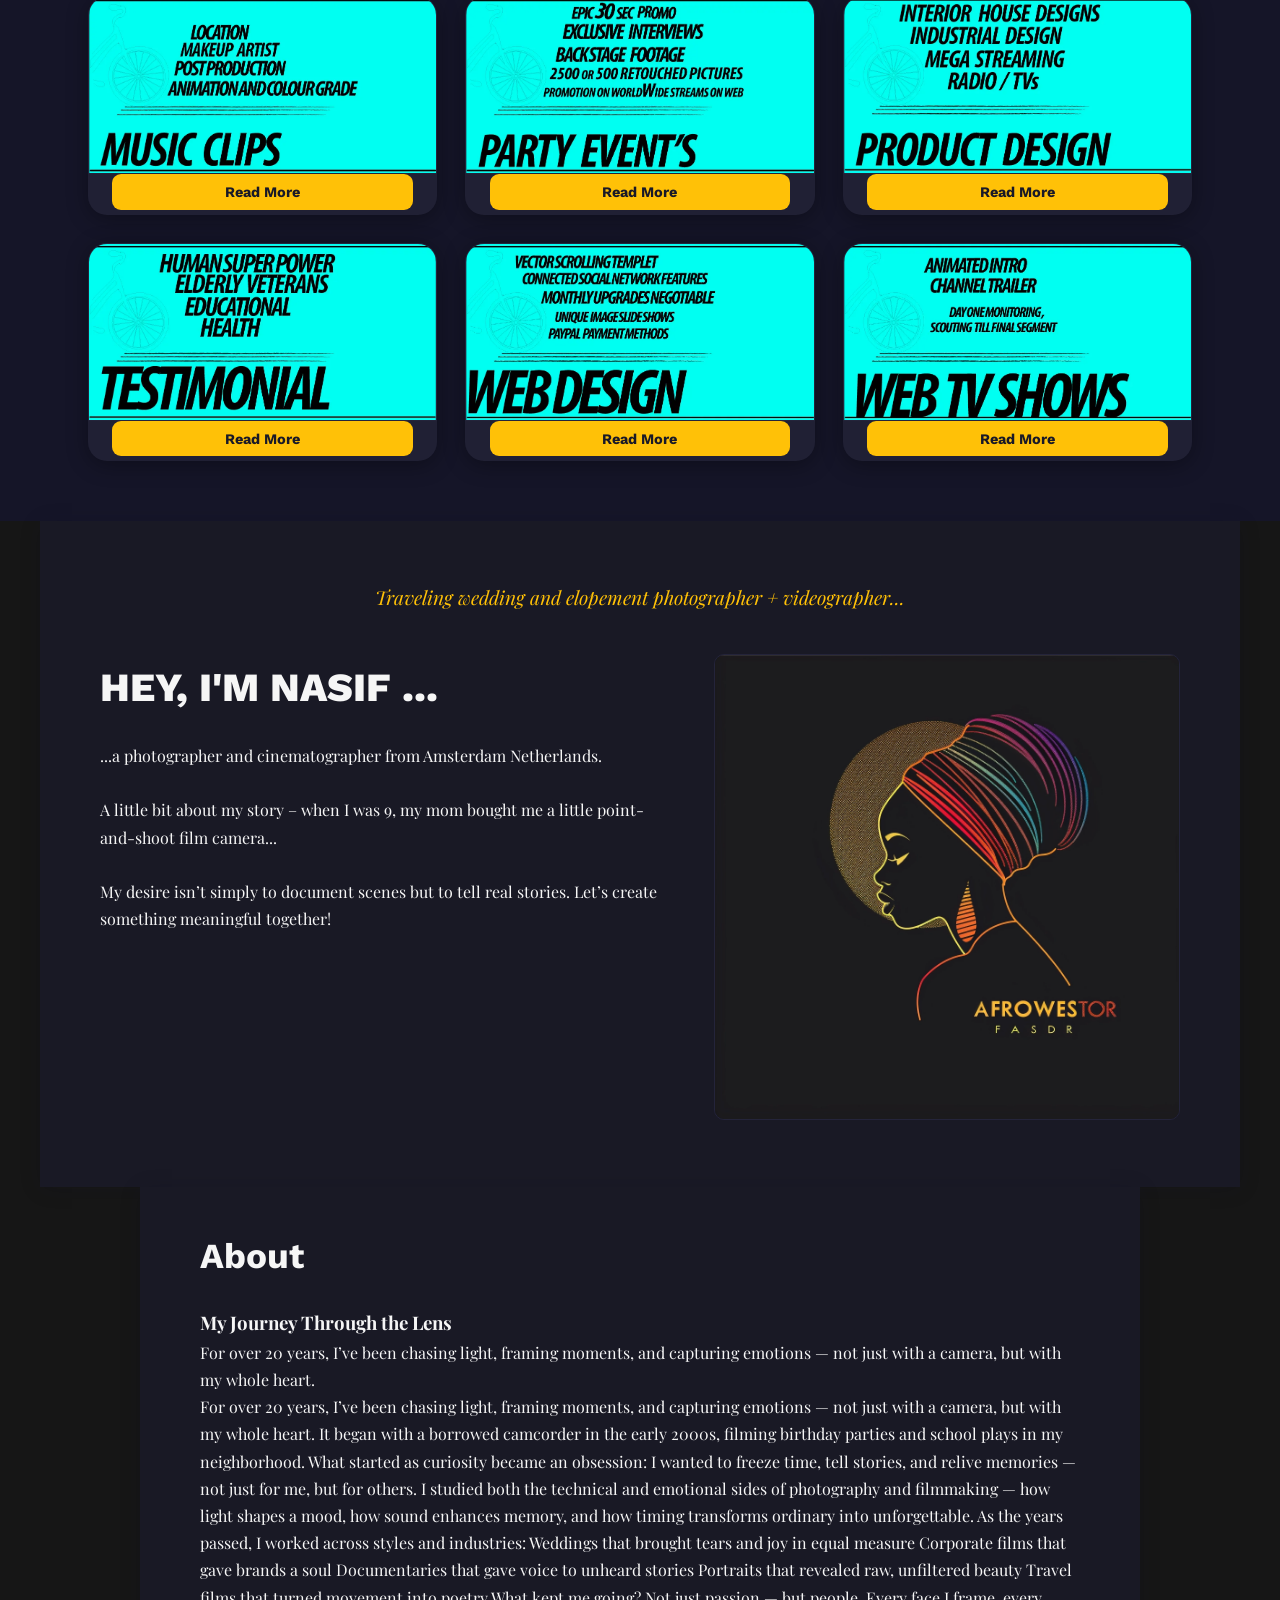
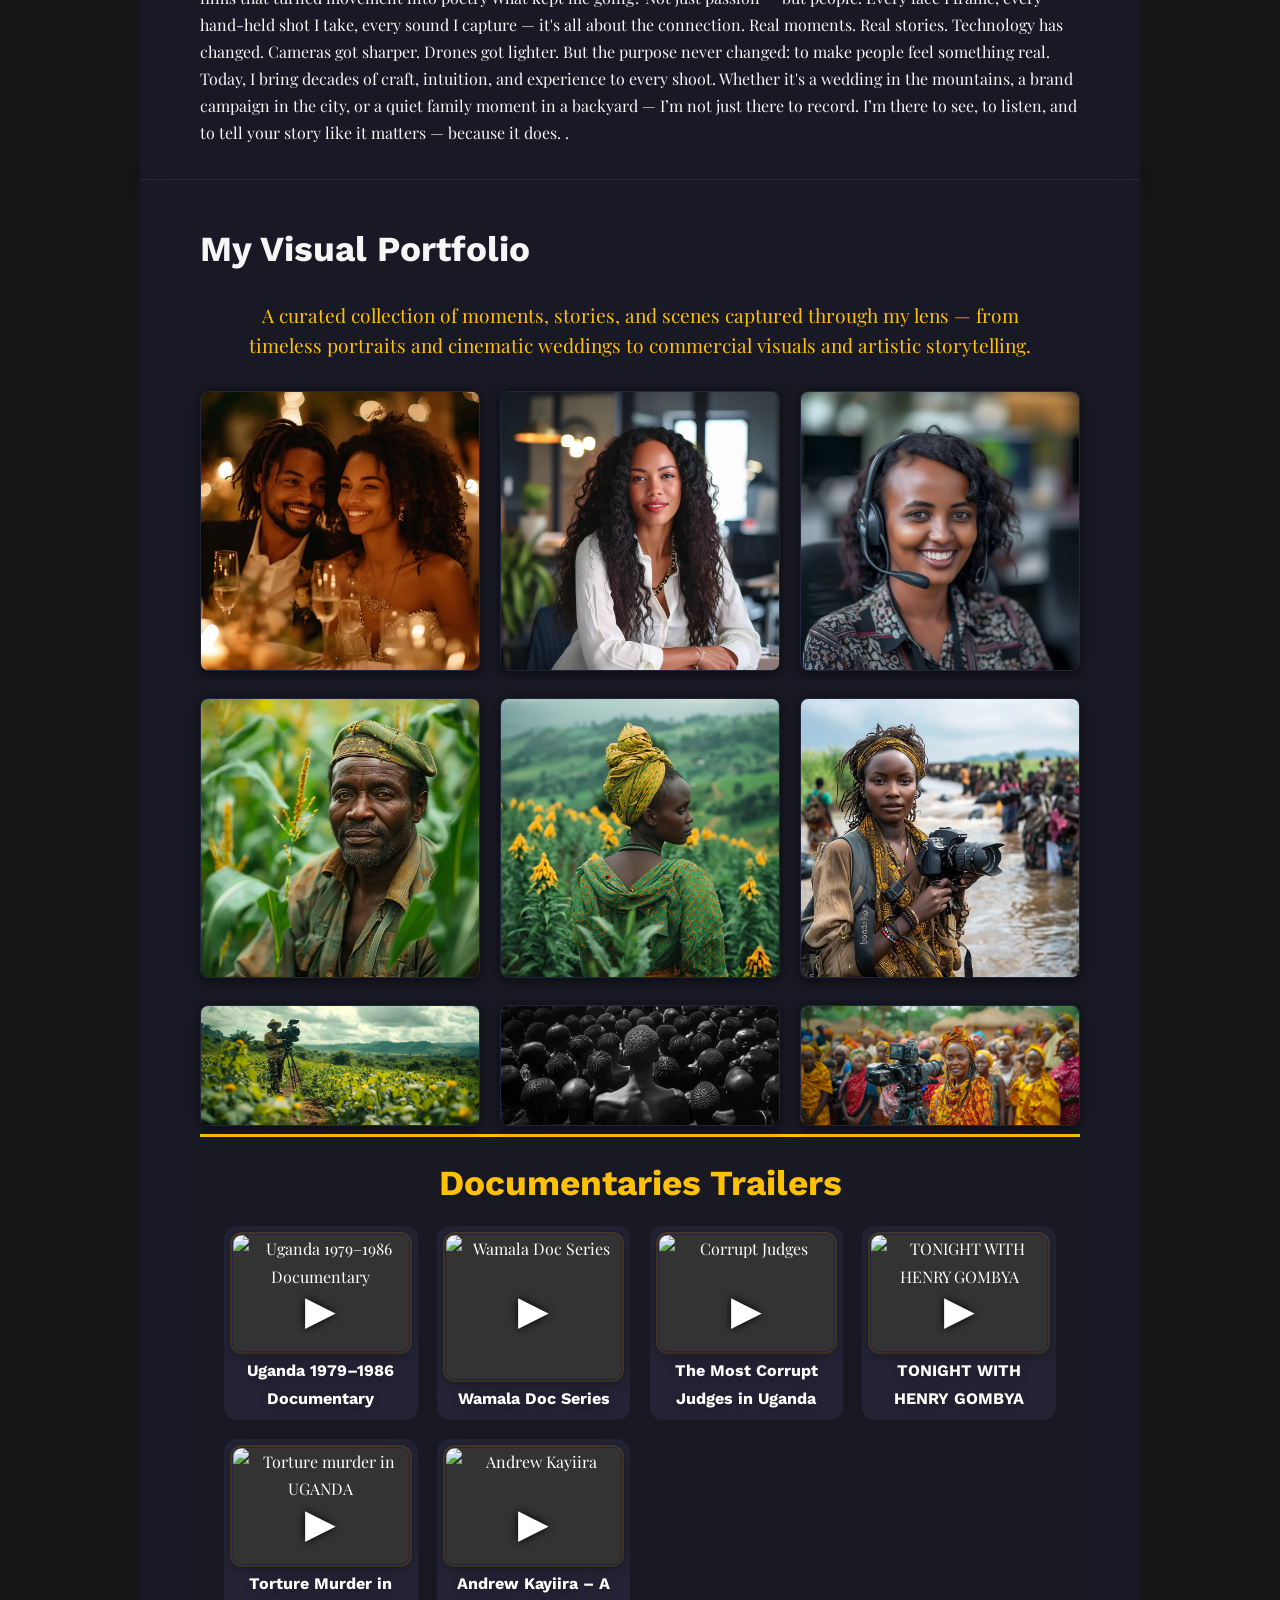
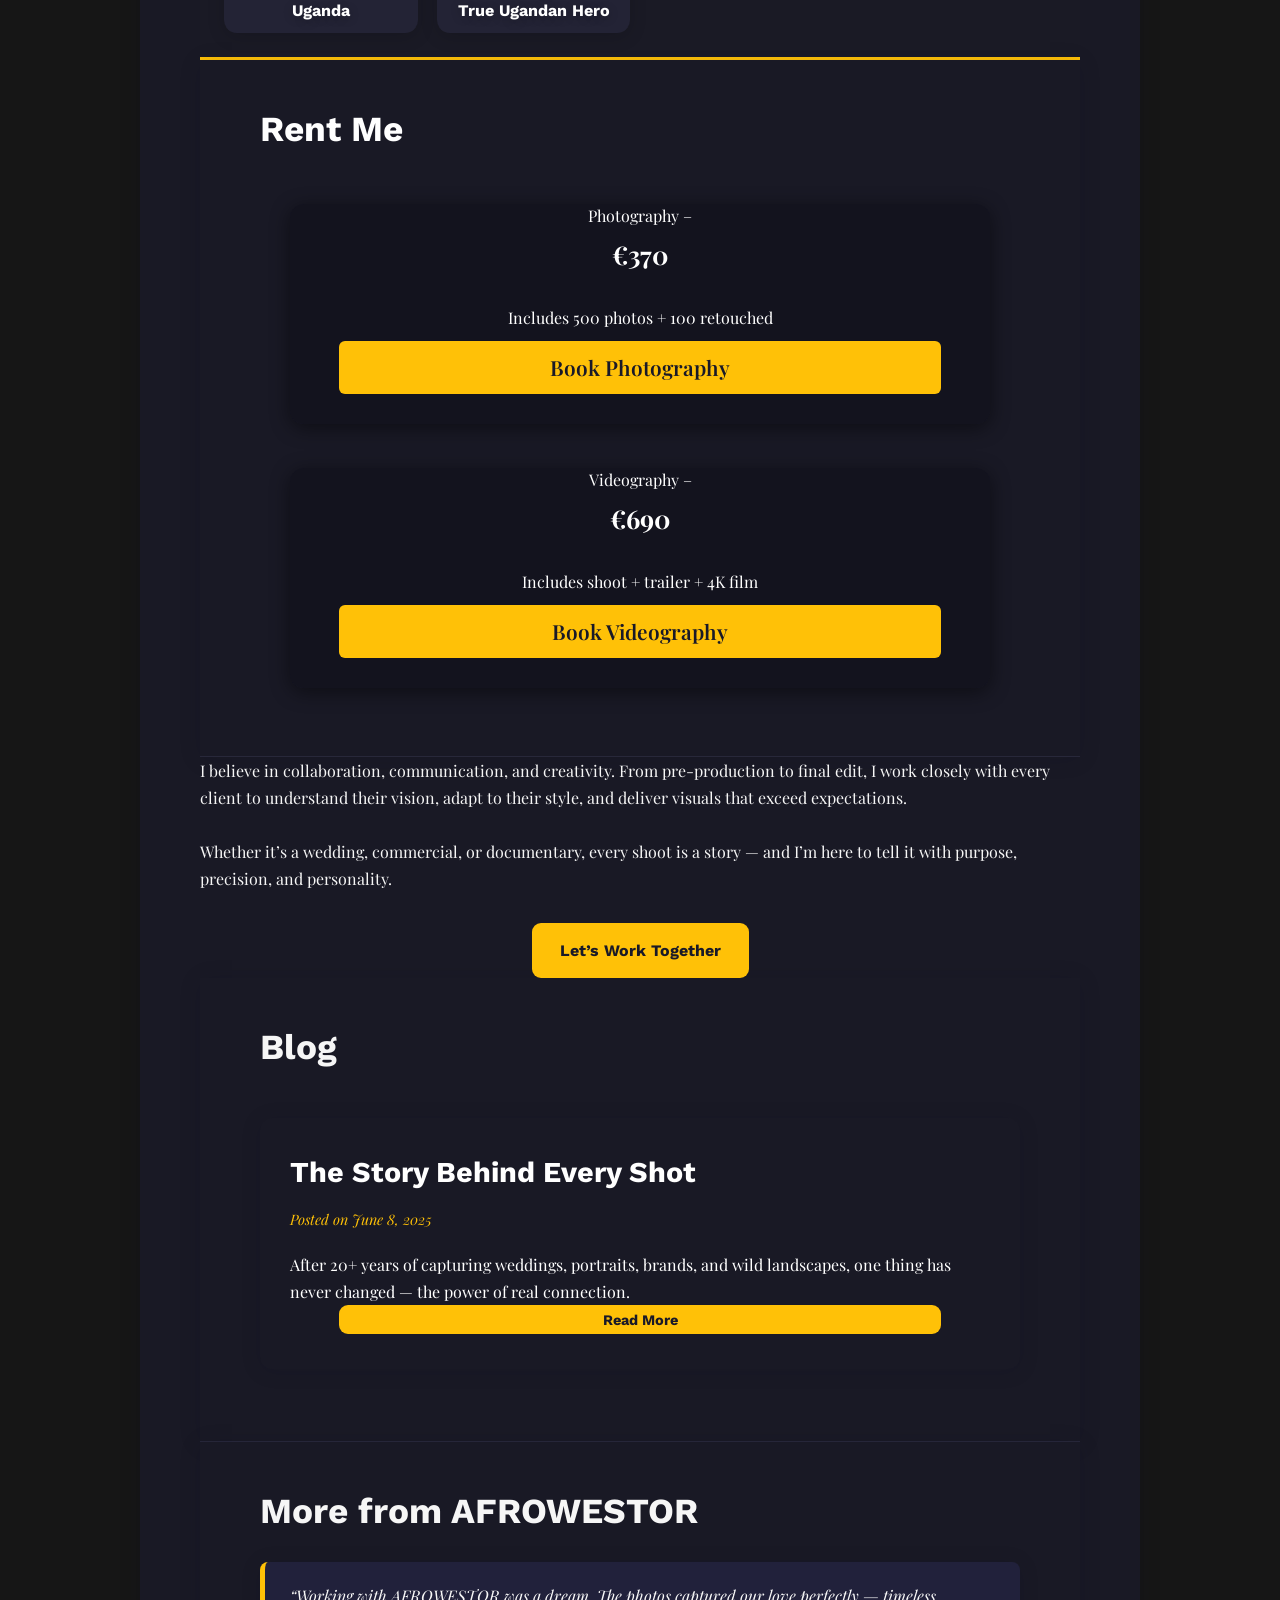
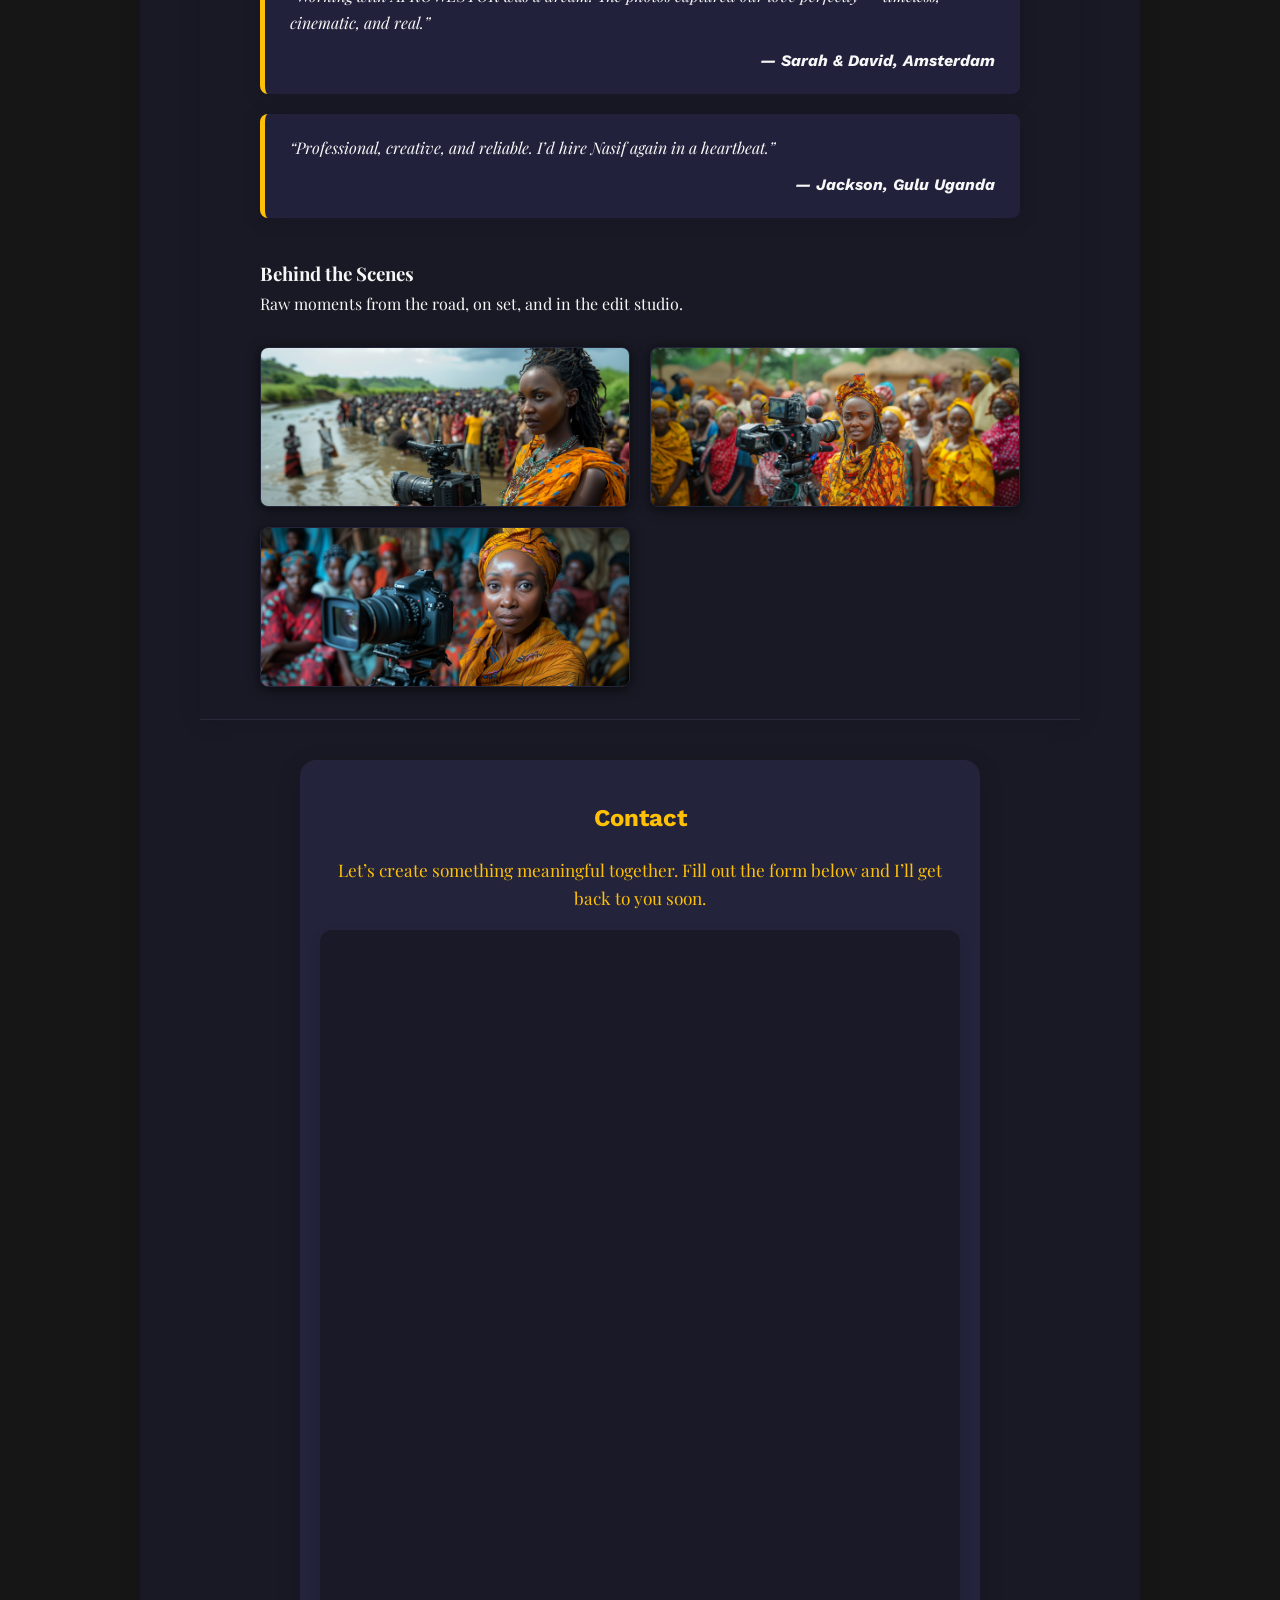
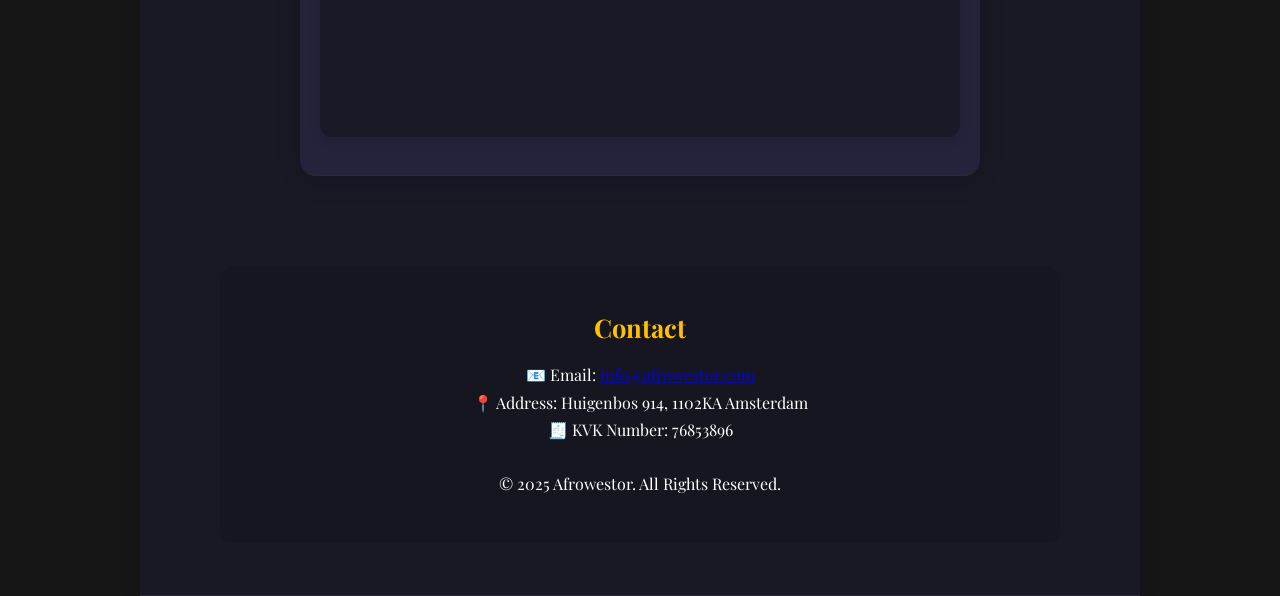
==== commit a5fb5d97: "G" ====
--- a/index.html
+++ b/index.html
@@ -300,7 +300,11 @@
 
   <section id="about" class="page-section">
   <h2>About</h2>
-  <p> </p><h3>My Journey Through the Lens</h3></p>
+ <h3>My Journey Through the Lens</h3>
+<p>
+  For over 20 years, I’ve been chasing light, framing moments, and capturing emotions — not just with a camera, but with my whole heart.
+</p>
+
 For over 20 years, I’ve been chasing light, framing moments, and capturing emotions — not just with a camera, but with my whole heart.
 
 It began with a borrowed camcorder in the early 2000s, filming birthday parties and school plays in my neighborhood. What started as curiosity became an obsession: I wanted to freeze time, tell stories, and relive memories — not just for me, but for others.
@@ -395,7 +399,7 @@
 
 
 
-  </div>
+
 <section class="video-gallery-section">
   <h2 class="video-title">Documentaries Trailers</h2>
 
@@ -494,7 +498,7 @@
   <div class="cta-button">
     <a href="#contact">Let’s Work Together</a>
   </div>
-</section>
+
 
 
 <section id="blog" class="page-section">
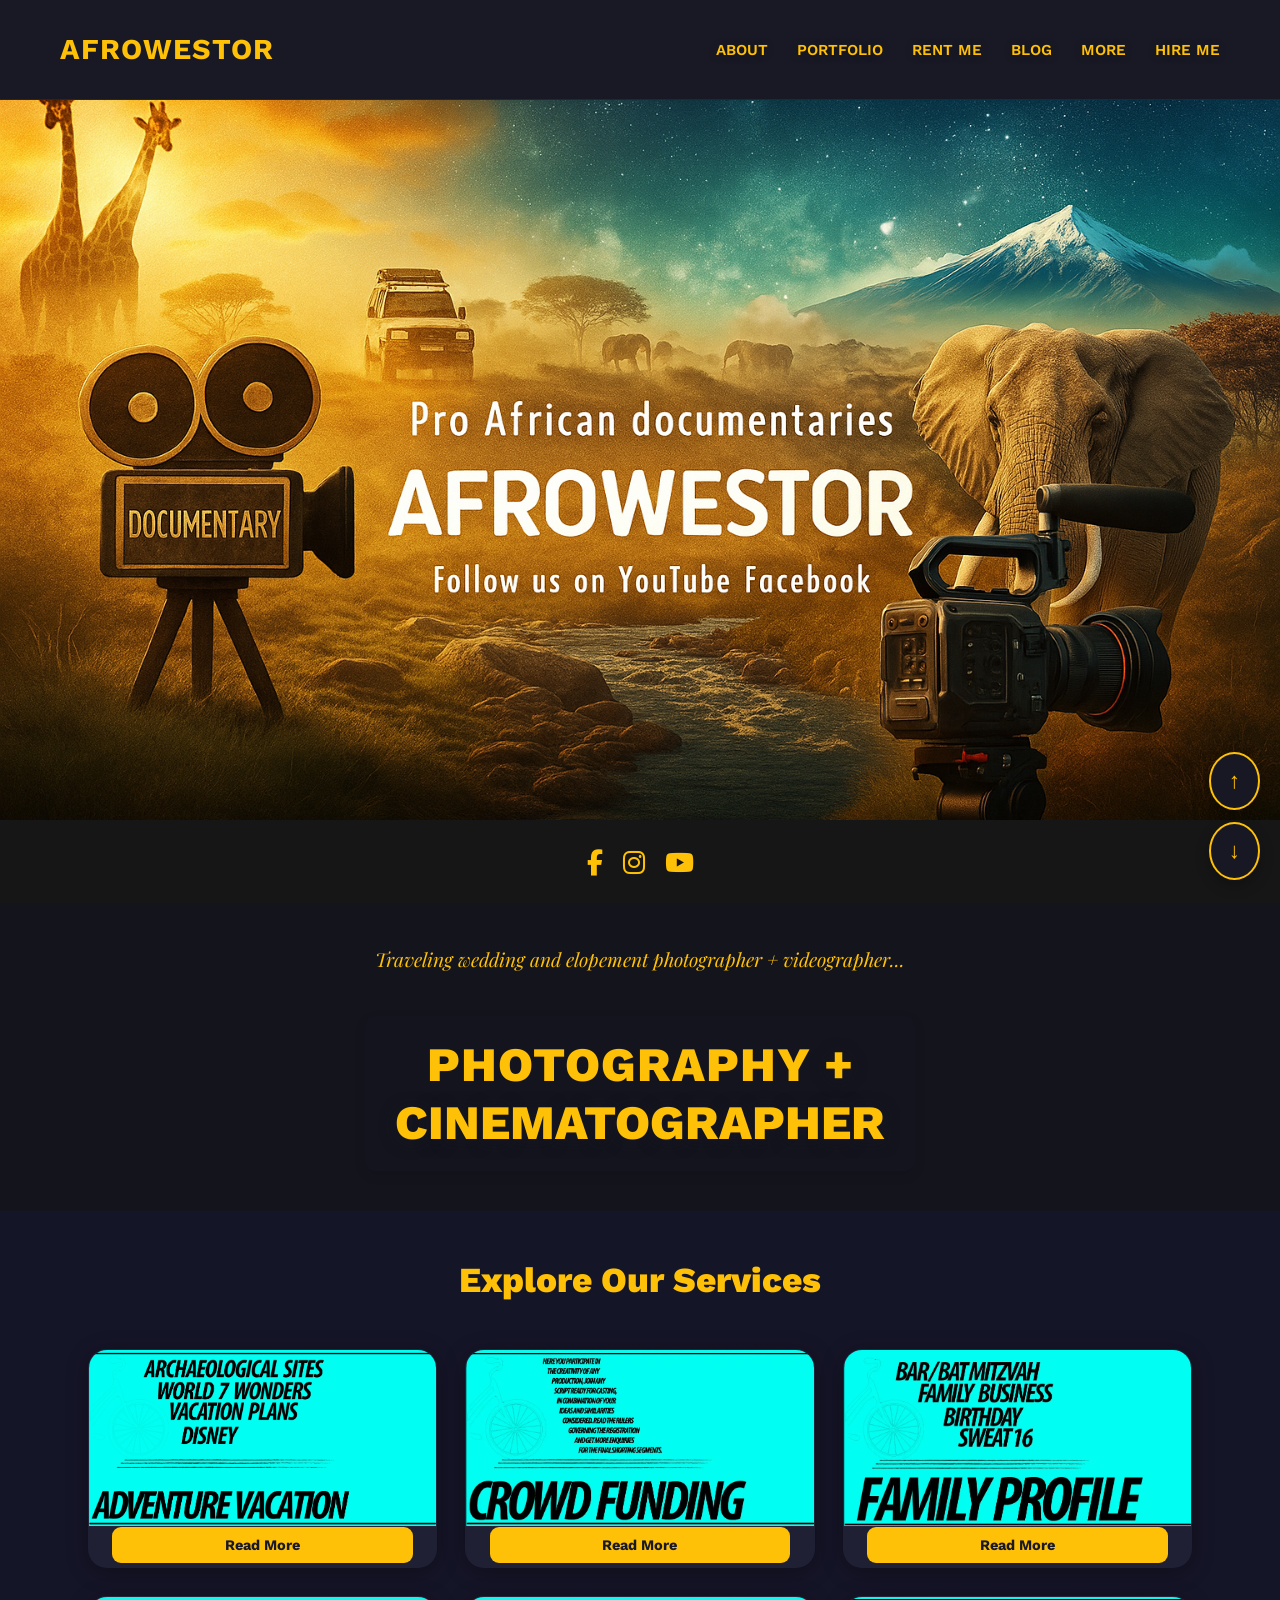
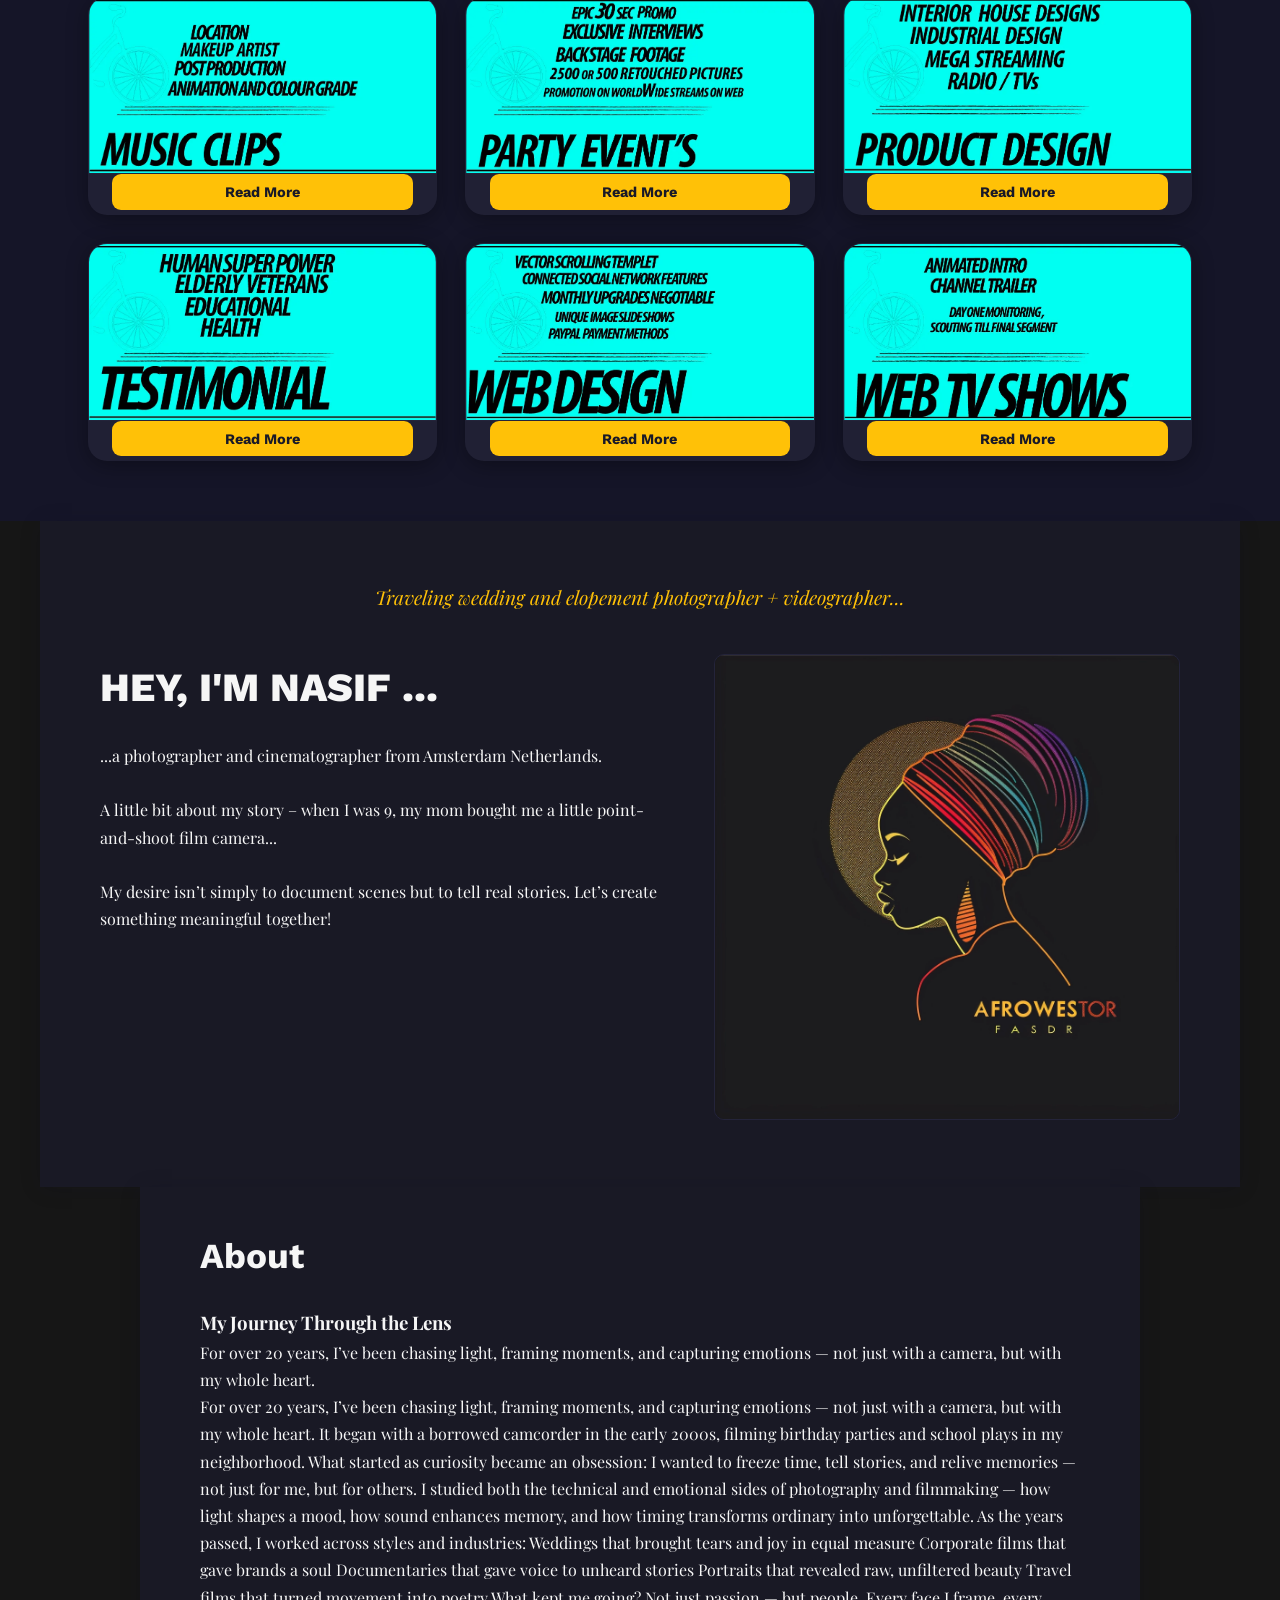
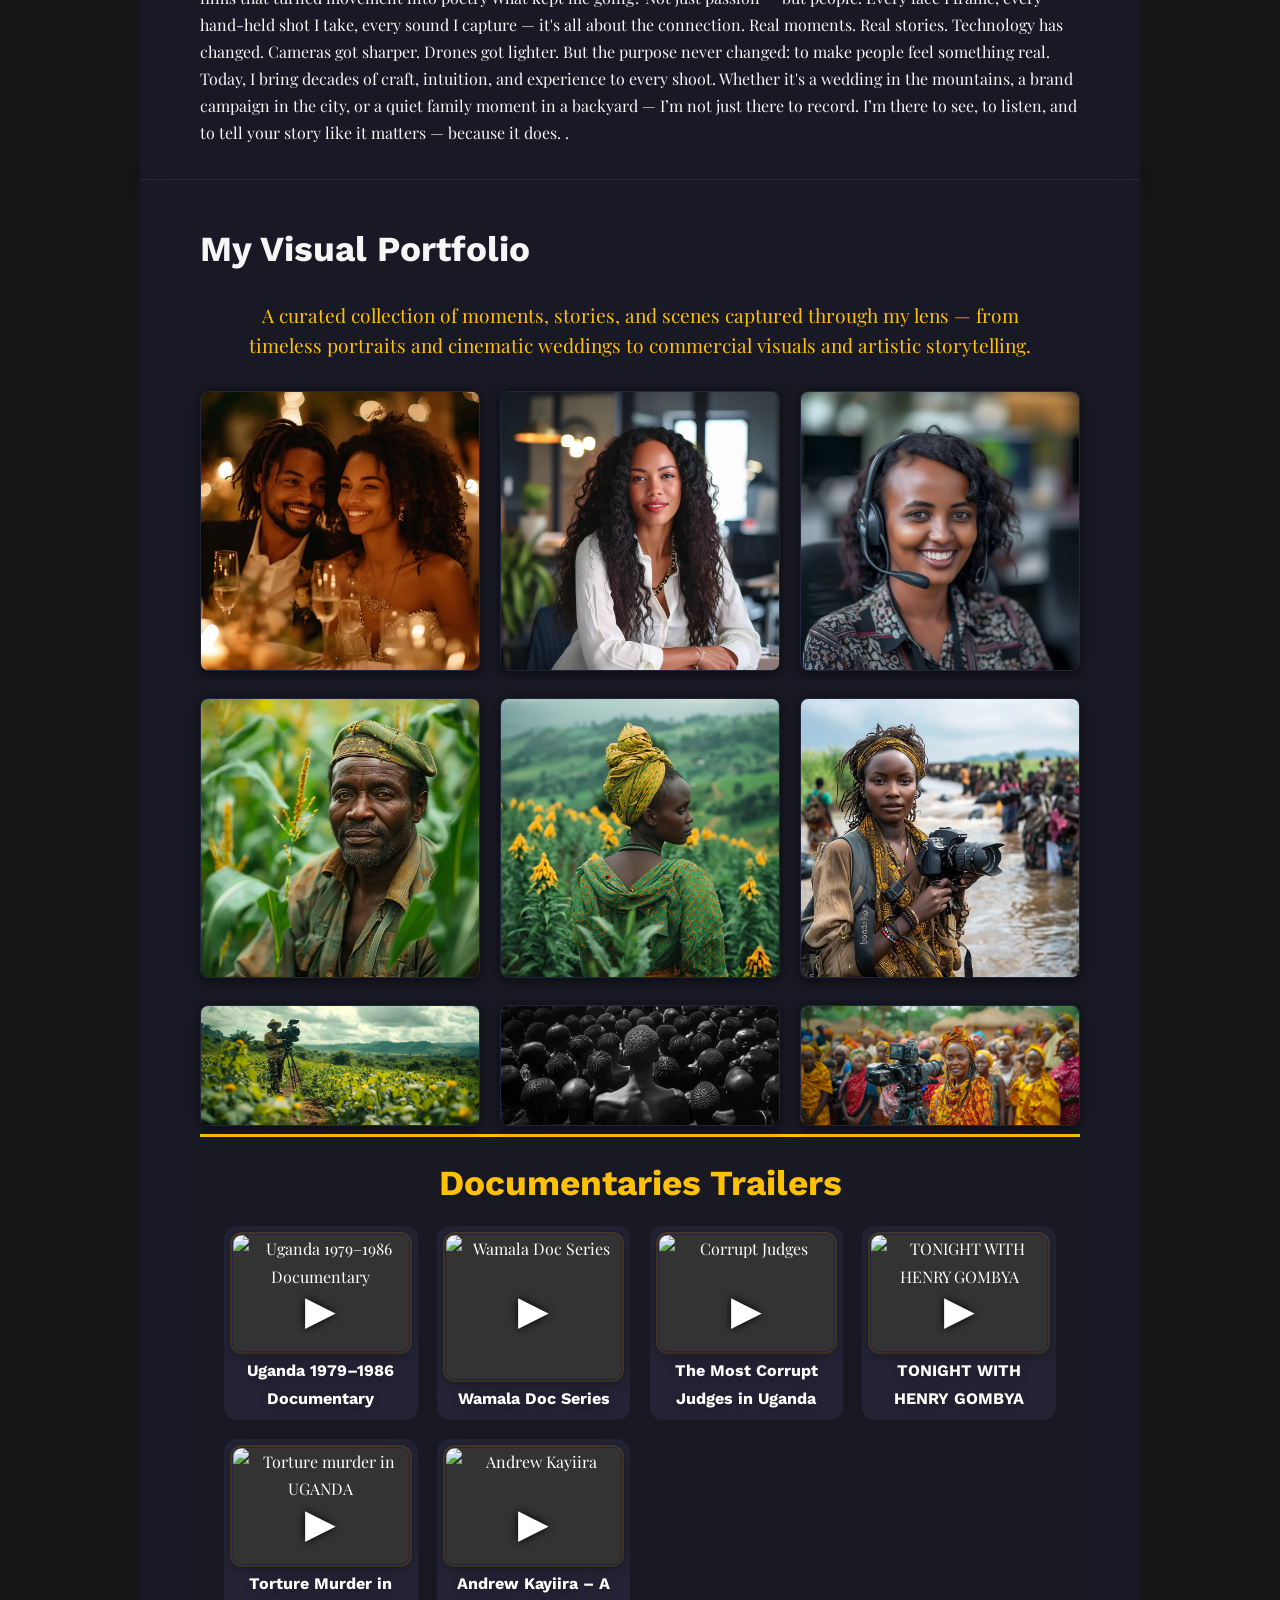
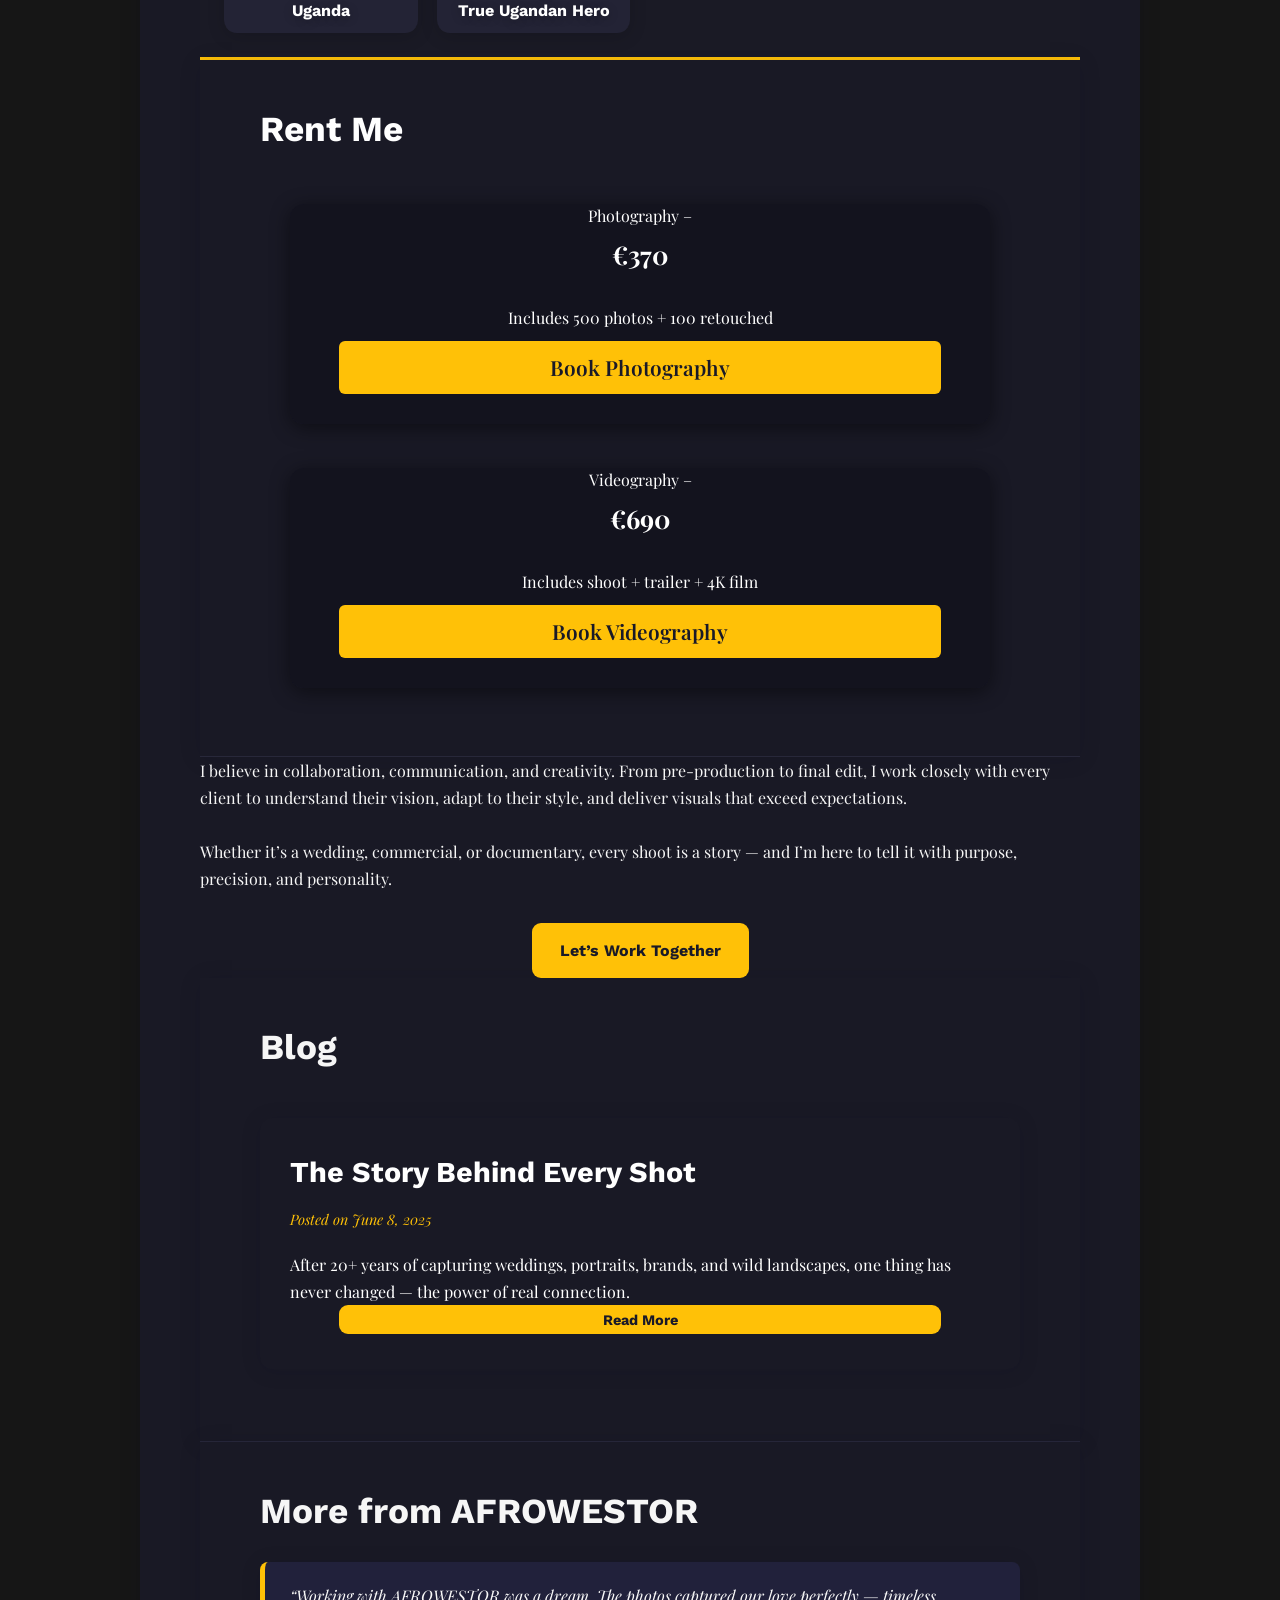
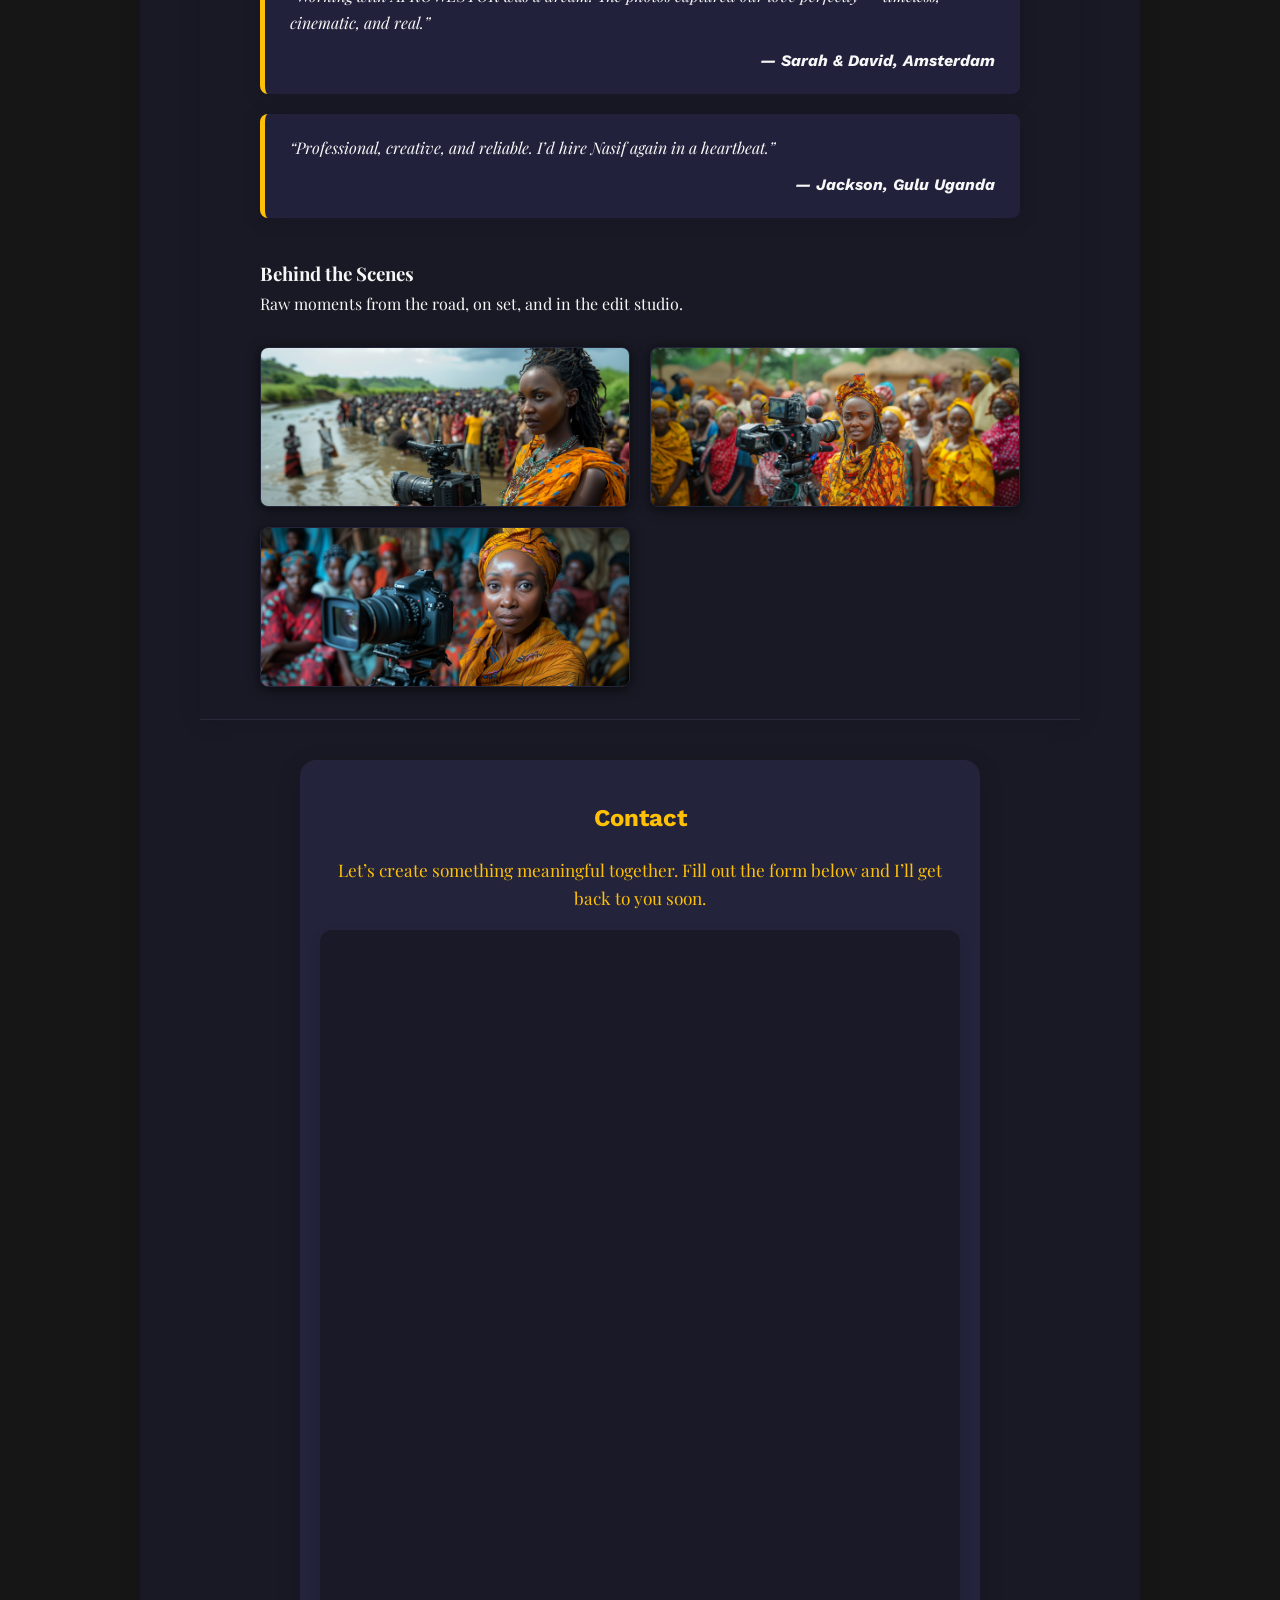
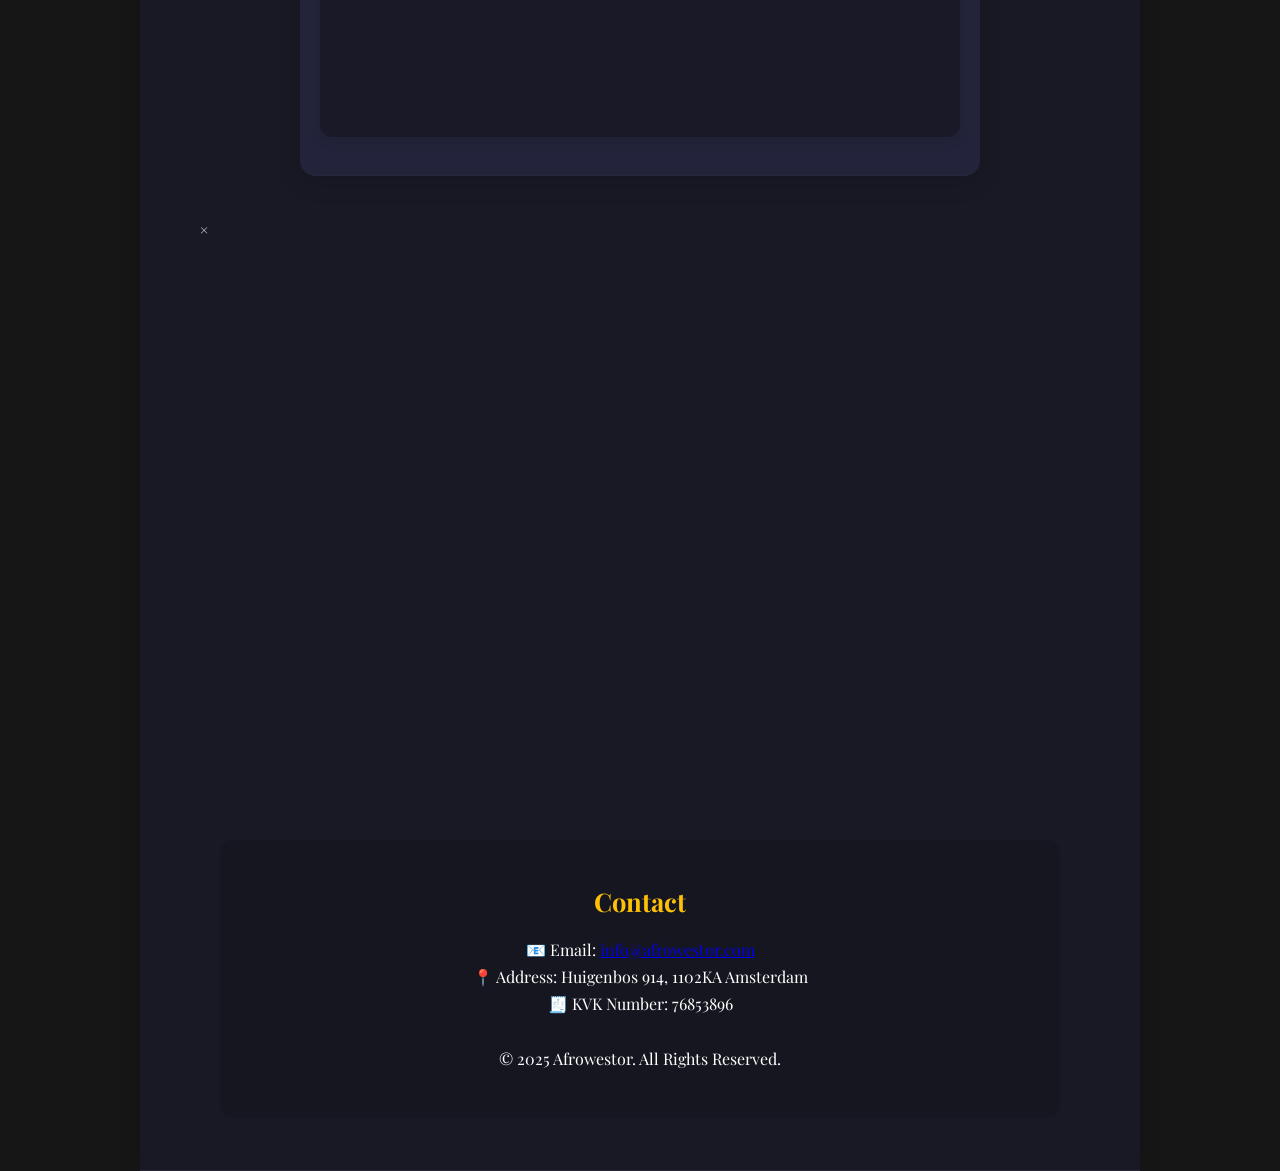
==== commit 6e90aec7: "fix" ====
--- a/index.html
+++ b/index.html
@@ -1,14 +1,18 @@
 <!DOCTYPE html>
 <html lang="en">
+
 <head>
   <!-- Google Tag Manager -->
-<script>(function(w,d,s,l,i){w[l]=w[l]||[];w[l].push({'gtm.start':
-new Date().getTime(),event:'gtm.js'});var f=d.getElementsByTagName(s)[0],
-j=d.createElement(s),dl=l!='dataLayer'?'&l='+l:'';j.async=true;j.src=
-'https://www.googletagmanager.com/gtm.js?id='+i+dl;f.parentNode.insertBefore(j,f);
-})(window,document,'script','dataLayer','GTM-T5XTNKXF');</script>
-<!-- End Google Tag Manager -->
-  
+  <script>(function (w, d, s, l, i) {
+      w[l] = w[l] || []; w[l].push({
+        'gtm.start':
+          new Date().getTime(), event: 'gtm.js'
+      }); var f = d.getElementsByTagName(s)[0],
+        j = d.createElement(s), dl = l != 'dataLayer' ? '&l=' + l : ''; j.async = true; j.src =
+          'https://www.googletagmanager.com/gtm.js?id=' + i + dl; f.parentNode.insertBefore(j, f);
+    })(window, document, 'script', 'dataLayer', 'GTM-T5XTNKXF');</script>
+  <!-- End Google Tag Manager -->
+
   <meta charset="UTF-8" />
   <meta name="viewport" content="width=device-width, initial-scale=1.0" />
 
@@ -19,24 +23,28 @@
   <link rel="icon" href="favicon.ico" type="image/x-icon" />
 
   <link rel="stylesheet" href="AFRO.CSS" />
-  <link href="https://fonts.googleapis.com/css2?family=Playfair+Display&family=Work+Sans:wght@800&display=swap" rel="stylesheet">
+  <link href="https://fonts.googleapis.com/css2?family=Playfair+Display&family=Work+Sans:wght@800&display=swap"
+    rel="stylesheet">
   <link href="https://cdnjs.cloudflare.com/ajax/libs/lightbox2/2.11.4/css/lightbox.min.css" rel="stylesheet">
   <link rel="stylesheet" href="https://cdnjs.cloudflare.com/ajax/libs/font-awesome/6.5.0/css/all.min.css">
 
   <!-- SEO Meta Tags -->
-  <meta name="description" content="AFROWESTOR – Pro African Documentaries, Photography & Cinematography. Based in the Netherlands, available worldwide.">
-  <meta name="keywords" content="AFROWESTOR, African photography, cinematographer, Uganda filmmaker, wedding videographer, Grand Rapids, Amsterdam">
+  <meta name="description"
+    content="AFROWESTOR – Pro African Documentaries, Photography & Cinematography. Based in the Netherlands, available worldwide.">
+  <meta name="keywords"
+    content="AFROWESTOR, African photography, cinematographer, Uganda filmmaker, wedding videographer, Grand Rapids, Amsterdam">
   <meta name="author" content="Nasif Nsubuga">
 
   <!-- Social Sharing -->
   <meta property="og:title" content="AFROWESTOR | African Photography & Cinematography">
-  <meta property="og:description" content="Pro African documentaries, wedding shoots, travel films, and more – AFROWESTOR is where stories are told with soul.">
+  <meta property="og:description"
+    content="Pro African documentaries, wedding shoots, travel films, and more – AFROWESTOR is where stories are told with soul.">
   <meta property="og:image" content="https://www.afrowestor.com/afrowestor-logo.png">
   <meta property="og:url" content="https://www.afrowestor.com">
   <meta name="twitter:card" content="summary_large_image">
 
   <!-- Person Schema -->
-<script type="application/ld+json">
+  <script type="application/ld+json">
 {
   "@context": "https://schema.org",
   "@type": "Person",
@@ -56,8 +64,8 @@
 }
 </script>
 
-<!-- LocalBusiness Schema -->
-<script type="application/ld+json">
+  <!-- LocalBusiness Schema -->
+  <script type="application/ld+json">
 {
   "@context": "https://schema.org",
   "@type": "LocalBusiness",
@@ -84,8 +92,8 @@
 
 
 
- <!-- Schema.org Markup for Organization -->
-<script type="application/ld+json">
+  <!-- Schema.org Markup for Organization -->
+  <script type="application/ld+json">
 {
   "@context": "https://schema.org",
   "@type": "Organization",
@@ -108,8 +116,8 @@
 </script>
 
 
- <!-- Schema.org Markup for VideoObject -->
-<script type="application/ld+json">
+  <!-- Schema.org Markup for VideoObject -->
+  <script type="application/ld+json">
 {
   "@context": "https://schema.org",
   "@type": "VideoObject",
@@ -123,8 +131,8 @@
 </script>
 
 
-<!-- Breadcrumb Schema -->
-<script type="application/ld+json">
+  <!-- Breadcrumb Schema -->
+  <script type="application/ld+json">
 {
   "@context": "https://schema.org",
   "@type": "BreadcrumbList",
@@ -157,15 +165,15 @@
 }
 </script>
 
-<!-- Google tag (gtag.js) -->
-<script async src="https://www.googletagmanager.com/gtag/js?id=G-VYTKYTCM94"></script>
-<script>
-  window.dataLayer = window.dataLayer || [];
-  function gtag(){dataLayer.push(arguments);}
-  gtag('js', new Date());
-
-  gtag('config', 'G-VYTKYTCM94');
-</script>
+  <!-- Google tag (gtag.js) -->
+  <script async src="https://www.googletagmanager.com/gtag/js?id=G-VYTKYTCM94"></script>
+  <script>
+    window.dataLayer = window.dataLayer || [];
+    function gtag() { dataLayer.push(arguments); }
+    gtag('js', new Date());
+
+    gtag('config', 'G-VYTKYTCM94');
+  </script>
 
 
 
@@ -175,110 +183,111 @@
 
 
 <body>
-<!-- Google Tag Manager (noscript) -->
-<noscript><iframe src="https://www.googletagmanager.com/ns.html?id=GTM-T5XTNKXF"
-height="0" width="0" style="display:none;visibility:hidden"></iframe></noscript>
-<!-- End Google Tag Manager (noscript) -->
+  <!-- Google Tag Manager (noscript) -->
+  <noscript><iframe src="https://www.googletagmanager.com/ns.html?id=GTM-T5XTNKXF" height="0" width="0"
+      style="display:none;visibility:hidden"></iframe></noscript>
+  <!-- End Google Tag Manager (noscript) -->
 
   <header>
     <div class="logo">AFROWESTOR</div>
     <nav>
-     <a href="#about">About</a>
-<a href="#portfolio">Portfolio</a>
-<a href="#rent-me">Rent Me</a>
-<a href="#blog">Blog</a>
-<a href="#more">More</a>
-<a href="#contact">hire me</a>
+      <a href="#about">About</a>
+      <a href="#portfolio">Portfolio</a>
+      <a href="#rent-me">Rent Me</a>
+      <a href="#blog">Blog</a>
+      <a href="#more">More</a>
+      <a href="#contact">hire me</a>
 
 
     </nav>
   </header>
 
-<section class="hero">
-  
-  <!-- Just your background image -->
-</section>
-
-<div class="social-icons">
-  <a href="https://www.facebook.com/share/16ojTADKjh/?mibextid=wwXIfr" target="_blank" rel="noopener noreferrer" aria-label="Facebook">
-    <i class="fab fa-facebook-f"></i>
-  </a>
-  <a href="https://www.instagram.com/afrowestor" target="_blank" rel="noopener noreferrer" aria-label="Instagram">
-    <i class="fab fa-instagram"></i>
-  </a>
-  <a href="https://www.youtube.com/@nasifu" target="_blank" rel="noopener noreferrer" aria-label="YouTube">
-    <i class="fab fa-youtube"></i>
-  </a>
-</div>
-
-
-<section class="tagline">
-  <p class="intro-subtitle">Traveling wedding and elopement photographer + videographer...</p>
-  <div class="hero-overlay">
-    <h1>
-  <button class="awx-trigger" id="openStudioModal" type="button">
-  PHOTOGRAPHY
-</button>
-
-  +<br>
-  CINEMATOGRAPHER
-</h1>
-
+  <section class="hero">
+
+    <!-- Just your background image -->
+  </section>
+
+  <div class="social-icons">
+    <a href="https://www.facebook.com/share/16ojTADKjh/?mibextid=wwXIfr" target="_blank" rel="noopener noreferrer"
+      aria-label="Facebook">
+      <i class="fab fa-facebook-f"></i>
+    </a>
+    <a href="https://www.instagram.com/afrowestor" target="_blank" rel="noopener noreferrer" aria-label="Instagram">
+      <i class="fab fa-instagram"></i>
+    </a>
+    <a href="https://www.youtube.com/@nasifu" target="_blank" rel="noopener noreferrer" aria-label="YouTube">
+      <i class="fab fa-youtube"></i>
+    </a>
   </div>
-</section>
-
-<!-- Banners Gallery Section -->
-
-
-<section class="banners-section">
-  <h2 class="banners-title">Explore Our Services</h2>
-  <div class="banners-grid">
-    <div class="banner-item">
-      <img src="ADVENTURE-VACATION.webp" alt="Adventure Vacation">
-      <a class="read-more-btn" href="adventure-vacation.html">Read More</a>
+
+
+  <section class="tagline">
+    <p class="intro-subtitle">Traveling wedding and elopement photographer + videographer...</p>
+    <div class="hero-overlay">
+      <h1>
+        <button class="awx-trigger" id="openStudioModal" type="button">
+          PHOTOGRAPHY
+        </button>
+
+        +<br>
+        CINEMATOGRAPHER
+      </h1>
+
     </div>
-    <div class="banner-item">
-      <img src="CROWD-FUNDING.webp" alt="Crowd Funding">
-      <a class="read-more-btn" href="crowd-funding.html">Read More</a>
+  </section>
+
+  <!-- Banners Gallery Section -->
+
+
+  <section class="banners-section">
+    <h2 class="banners-title">Explore Our Services</h2>
+    <div class="banners-grid">
+      <div class="banner-item">
+        <img src="ADVENTURE-VACATION.webp" alt="Adventure Vacation">
+        <a class="read-more-btn" href="adventure-vacation.html">Read More</a>
+      </div>
+      <div class="banner-item">
+        <img src="CROWD-FUNDING.webp" alt="Crowd Funding">
+        <a class="read-more-btn" href="crowd-funding.html">Read More</a>
+      </div>
+      <div class="banner-item">
+        <img src="FAMILY-PROFILE.webp" alt="Family Profile">
+        <a class="read-more-btn" href="family-profile.html">Read More</a>
+      </div>
+      <div class="banner-item">
+        <img src="MUSIC-CLIPS.webp" alt="Music Clips">
+        <a class="read-more-btn" href="music-clips.html">Read More</a>
+      </div>
+      <div class="banner-item">
+        <img src="PARTY-EVENTS.webp" alt="Party Events">
+        <a class="read-more-btn" href="party-events.html">Read More</a>
+      </div>
+      <div class="banner-item">
+        <img src="PRODUCTION-DESIGN-AI.webp" alt="Product Design">
+        <a class="read-more-btn" href="product-design.html">Read More</a>
+      </div>
+      <div class="banner-item">
+        <img src="TESTIMONAL.webp" alt="Testimonial">
+        <a class="read-more-btn" href="testimonial.html">Read More</a>
+      </div>
+      <div class="banner-item">
+        <img src="WEB-DESIGN.webp" alt="Web Design">
+        <a class="read-more-btn" href="web-design.html">Read More</a>
+      </div>
+      <div class="banner-item">
+        <img src="WEB-TV-SHOWS.webp" alt="Web TV Shows">
+        <a class="read-more-btn" href="web-tv-shows.html">Read More</a>
+      </div>
     </div>
-    <div class="banner-item">
-      <img src="FAMILY-PROFILE.webp" alt="Family Profile">
-      <a class="read-more-btn" href="family-profile.html">Read More</a>
-    </div>
-    <div class="banner-item">
-      <img src="MUSIC-CLIPS.webp" alt="Music Clips">
-      <a class="read-more-btn" href="music-clips.html">Read More</a>
-    </div>
-    <div class="banner-item">
-      <img src="PARTY-EVENTS.webp" alt="Party Events">
-      <a class="read-more-btn" href="party-events.html">Read More</a>
-    </div>
-    <div class="banner-item">
-      <img src="PRODUCTION-DESIGN-AI.webp" alt="Product Design">
-      <a class="read-more-btn" href="product-design.html">Read More</a>
-    </div>
-    <div class="banner-item">
-      <img src="TESTIMONAL.webp" alt="Testimonial">
-      <a class="read-more-btn" href="testimonial.html">Read More</a>
-    </div>
-    <div class="banner-item">
-      <img src="WEB-DESIGN.webp" alt="Web Design">
-      <a class="read-more-btn" href="web-design.html">Read More</a>
-    </div>
-    <div class="banner-item">
-      <img src="WEB-TV-SHOWS.webp" alt="Web TV Shows">
-      <a class="read-more-btn" href="web-tv-shows.html">Read More</a>
-    </div>
-  </div>
-</section>
-
-
-
-
-
-
-
-    <section class="intro">
+  </section>
+
+
+
+
+
+
+
+  <section class="intro">
     <p class="intro-subtitle">Traveling wedding and elopement photographer + videographer...</p>
     <div class="intro-wrap">
       <div class="intro-text">
@@ -288,506 +297,531 @@
           <br><br>
           A little bit about my story – when I was 9, my mom bought me a little point-and-shoot film camera...
           <br><br>
-          My desire isn’t simply to document scenes but to tell real stories. Let’s create something meaningful together!
+          My desire isn’t simply to document scenes but to tell real stories. Let’s create something meaningful
+          together!
         </p>
       </div>
       <div class="intro-img">
-  <img src="afrowestor-logo-2024.png" alt="Afro logo" />
-</div>
+        <img src="afrowestor-logo-2024.png" alt="Afro logo" />
+      </div>
 
     </div>
   </section>
 
   <section id="about" class="page-section">
-  <h2>About</h2>
- <h3>My Journey Through the Lens</h3>
-<p>
-  For over 20 years, I’ve been chasing light, framing moments, and capturing emotions — not just with a camera, but with my whole heart.
-</p>
-
-For over 20 years, I’ve been chasing light, framing moments, and capturing emotions — not just with a camera, but with my whole heart.
-
-It began with a borrowed camcorder in the early 2000s, filming birthday parties and school plays in my neighborhood. What started as curiosity became an obsession: I wanted to freeze time, tell stories, and relive memories — not just for me, but for others.
-
-I studied both the technical and emotional sides of photography and filmmaking — how light shapes a mood, how sound enhances memory, and how timing transforms ordinary into unforgettable.
-
-As the years passed, I worked across styles and industries:
-
-Weddings that brought tears and joy in equal measure
-
-Corporate films that gave brands a soul
-
-Documentaries that gave voice to unheard stories
-
-Portraits that revealed raw, unfiltered beauty
-
-Travel films that turned movement into poetry
-
-What kept me going? Not just passion — but people. Every face I frame, every hand-held shot I take, every sound I capture — it's all about the connection. Real moments. Real stories.
-
-Technology has changed. Cameras got sharper. Drones got lighter. But the purpose never changed: to make people feel something real.
-
-Today, I bring decades of craft, intuition, and experience to every shoot. Whether it's a wedding in the mountains, a brand campaign in the city, or a quiet family moment in a backyard — I’m not just there to record. I’m there to see, to listen, and to tell your story like it matters — because it does.
-
-.</p>
-</section>
-
-<section id="portfolio" class="page-section">
-  <h2>My Visual Portfolio</h2>
-  <p class="portfolio-subtitle">
-    A curated collection of moments, stories, and scenes captured through my lens — from timeless portraits and cinematic weddings to commercial visuals and artistic storytelling.
-  </p>
-
- 
-<div class="image-gallery">
-  <a href="wedding.webp" data-lightbox="portfolio">
-    <picture>
-      <source srcset="wedding.webp" type="image/webp">
-      <img src="wedding.png" alt="Wedding shoot" loading="lazy" />
-    </picture>
-  </a>
-  <a href="afro-westor-website-66girl.webp" data-lightbox="uganda beauty miss uganda">
-    <picture>
-      <source srcset="afro-westor-website-66girl.webp" type="image/webp">
-      <img src="afro-westor-website-66girl.png" alt="Uganda beauty miss East African" loading="lazy" />
-    </picture>
-  </a>
-  <a href="afro-westor-website-444-girl.webp" data-lightbox="dutch ugandan girl">
-    <picture>
-      <source srcset="afro-westor-website-444-girl.webp" type="image/webp">
-      <img src="afro-westor-website-444-girl.png" alt="Call center girl Uganda" loading="lazy" />
-    </picture>
-  </a>
-  <a href="FAMER-IN-UGANDA.webp" data-lightbox="bobi wine father">
-    <picture>
-      <source srcset="FAMER-IN-UGANDA.webp" type="image/webp">
-      <img src="FAMER-IN-UGANDA.png" alt="Bobi Wine's father" loading="lazy" />
-    </picture>
-  </a>
-  <a href="female-famer-in-uganda.webp" data-lightbox="wife of uganda president">
-    <picture>
-      <source srcset="female-famer-in-uganda.webp" type="image/webp">
-      <img src="female-famer-in-uganda.png" alt="Wife of Uganda President" loading="lazy" />
-    </picture>
-  </a>
- <a href="camera-woman-in-uganda.webp" data-lightbox="bebecool wife uganda">
-    <picture>
-      <source srcset="camera-woman-in-uganda.webp" type="image/webp">
-      <img src="camera-woman-in-uganda.png" alt="Bebe Cool's wife Uganda" loading="lazy" />
-    </picture>
-  </a>
-  <a href="bg-cover.webp" data-lightbox="portfolio">
-    <picture>
-      <source srcset="bg-cover.webp" type="image/webp">
-      <img src="bg-cover.png" alt="Camera woman Uganda" loading="lazy" />
-    </picture>
-  </a>
-  <a href="Gulu-Uganda.webp" data-lightbox="portfolio">
-    <picture>
-      <source srcset="Gulu-Uganda.webp" type="image/webp">
-      <img src="Gulu-Uganda.png" alt="Afro logo" loading="lazy" />
-    </picture>
-  </a>
-  <a href="rent-us-bg-afrowestor0.webp" data-lightbox="portfolio">
-    <picture>
-      <source srcset="rent-us-bg-afrowestor0.webp" type="image/webp">
-      <img src="rent-us-bg-afrowestor0.png" alt="Female farmer Uganda" loading="lazy" />
-    </picture>
-  </a>
-</div>
-
-
-
-
-
-<section class="video-gallery-section">
-  <h2 class="video-title">Documentaries Trailers</h2>
-
-  <div class="video-album">
-
-    <!-- 1 -->
-    <div class="video-thumb" data-video="OWqqoqnxAvI">
-      <div class="play-icon">▶</div>
-      <img src="https://img.youtube.com/vi/OWqqoqnxAvI/hqdefault.jpg" alt="Uganda 1979–1986 Documentary">
-      <h3>Uganda 1979–1986 Documentary</h3>
+    <h2>About</h2>
+    <h3>My Journey Through the Lens</h3>
+    <p>
+      For over 20 years, I’ve been chasing light, framing moments, and capturing emotions — not just with a camera, but
+      with my whole heart.
+    </p>
+
+    For over 20 years, I’ve been chasing light, framing moments, and capturing emotions — not just with a camera, but
+    with my whole heart.
+
+    It began with a borrowed camcorder in the early 2000s, filming birthday parties and school plays in my neighborhood.
+    What started as curiosity became an obsession: I wanted to freeze time, tell stories, and relive memories — not just
+    for me, but for others.
+
+    I studied both the technical and emotional sides of photography and filmmaking — how light shapes a mood, how sound
+    enhances memory, and how timing transforms ordinary into unforgettable.
+
+    As the years passed, I worked across styles and industries:
+
+    Weddings that brought tears and joy in equal measure
+
+    Corporate films that gave brands a soul
+
+    Documentaries that gave voice to unheard stories
+
+    Portraits that revealed raw, unfiltered beauty
+
+    Travel films that turned movement into poetry
+
+    What kept me going? Not just passion — but people. Every face I frame, every hand-held shot I take, every sound I
+    capture — it's all about the connection. Real moments. Real stories.
+
+    Technology has changed. Cameras got sharper. Drones got lighter. But the purpose never changed: to make people feel
+    something real.
+
+    Today, I bring decades of craft, intuition, and experience to every shoot. Whether it's a wedding in the mountains,
+    a brand campaign in the city, or a quiet family moment in a backyard — I’m not just there to record. I’m there to
+    see, to listen, and to tell your story like it matters — because it does.
+
+    .</p>
+  </section>
+
+  <section id="portfolio" class="page-section">
+    <h2>My Visual Portfolio</h2>
+    <p class="portfolio-subtitle">
+      A curated collection of moments, stories, and scenes captured through my lens — from timeless portraits and
+      cinematic weddings to commercial visuals and artistic storytelling.
+    </p>
+
+
+    <div class="image-gallery">
+      <a href="wedding.webp" data-lightbox="portfolio">
+        <picture>
+          <source srcset="wedding.webp" type="image/webp">
+          <img src="wedding.png" alt="Wedding shoot" loading="lazy" />
+        </picture>
+      </a>
+      <a href="afro-westor-website-66girl.webp" data-lightbox="uganda beauty miss uganda">
+        <picture>
+          <source srcset="afro-westor-website-66girl.webp" type="image/webp">
+          <img src="afro-westor-website-66girl.png" alt="Uganda beauty miss East African" loading="lazy" />
+        </picture>
+      </a>
+      <a href="afro-westor-website-444-girl.webp" data-lightbox="dutch ugandan girl">
+        <picture>
+          <source srcset="afro-westor-website-444-girl.webp" type="image/webp">
+          <img src="afro-westor-website-444-girl.png" alt="Call center girl Uganda" loading="lazy" />
+        </picture>
+      </a>
+      <a href="FAMER-IN-UGANDA.webp" data-lightbox="bobi wine father">
+        <picture>
+          <source srcset="FAMER-IN-UGANDA.webp" type="image/webp">
+          <img src="FAMER-IN-UGANDA.png" alt="Bobi Wine's father" loading="lazy" />
+        </picture>
+      </a>
+      <a href="female-famer-in-uganda.webp" data-lightbox="wife of uganda president">
+        <picture>
+          <source srcset="female-famer-in-uganda.webp" type="image/webp">
+          <img src="female-famer-in-uganda.png" alt="Wife of Uganda President" loading="lazy" />
+        </picture>
+      </a>
+      <a href="camera-woman-in-uganda.webp" data-lightbox="bebecool wife uganda">
+        <picture>
+          <source srcset="camera-woman-in-uganda.webp" type="image/webp">
+          <img src="camera-woman-in-uganda.png" alt="Bebe Cool's wife Uganda" loading="lazy" />
+        </picture>
+      </a>
+      <a href="bg-cover.webp" data-lightbox="portfolio">
+        <picture>
+          <source srcset="bg-cover.webp" type="image/webp">
+          <img src="bg-cover.png" alt="Camera woman Uganda" loading="lazy" />
+        </picture>
+      </a>
+      <a href="Gulu-Uganda.webp" data-lightbox="portfolio">
+        <picture>
+          <source srcset="Gulu-Uganda.webp" type="image/webp">
+          <img src="Gulu-Uganda.png" alt="Afro logo" loading="lazy" />
+        </picture>
+      </a>
+      <a href="rent-us-bg-afrowestor0.webp" data-lightbox="portfolio">
+        <picture>
+          <source srcset="rent-us-bg-afrowestor0.webp" type="image/webp">
+          <img src="rent-us-bg-afrowestor0.png" alt="Female farmer Uganda" loading="lazy" />
+        </picture>
+      </a>
     </div>
 
-    <!-- 2 -->
-    <div class="video-thumb" data-video="6WSgGsWUkQc">
-      <div class="play-icon">▶</div>
-      <img src="https://img.youtube.com/vi/6WSgGsWUkQc/hqdefault.jpg" alt="Wamala Doc Series">
-      <h3>Wamala Doc Series</h3>
+
+
+
+
+    <section class="video-gallery-section">
+      <h2 class="video-title">Documentaries Trailers</h2>
+
+      <div class="video-album">
+
+        <!-- 1 -->
+        <div class="video-thumb" data-video="OWqqoqnxAvI">
+          <div class="play-icon">▶</div>
+          <img src="https://img.youtube.com/vi/OWqqoqnxAvI/hqdefault.jpg" alt="Uganda 1979–1986 Documentary">
+          <h3>Uganda 1979–1986 Documentary</h3>
+        </div>
+
+        <!-- 2 -->
+        <div class="video-thumb" data-video="6WSgGsWUkQc">
+          <div class="play-icon">▶</div>
+          <img src="https://img.youtube.com/vi/6WSgGsWUkQc/hqdefault.jpg" alt="Wamala Doc Series">
+          <h3>Wamala Doc Series</h3>
+        </div>
+
+        <!-- 3 -->
+        <div class="video-thumb" data-video="yLrtDOgUKmM">
+          <div class="play-icon">▶</div>
+          <img src="https://img.youtube.com/vi/yLrtDOgUKmM/hqdefault.jpg" alt="Corrupt Judges">
+          <h3>The Most Corrupt Judges in Uganda</h3>
+        </div>
+
+        <!-- 4 -->
+        <div class="video-thumb" data-video="E13DHJ636eU">
+          <div class="play-icon">▶</div>
+          <img src="https://img.youtube.com/vi/E13DHJ636eU/hqdefault.jpg" alt="TONIGHT WITH HENRY GOMBYA">
+          <h3>TONIGHT WITH HENRY GOMBYA</h3>
+        </div>
+
+        <!-- 5 -->
+        <div class="video-thumb" data-video="KDBnJoUr4Qo">
+          <div class="play-icon">▶</div>
+          <img src="https://img.youtube.com/vi/KDBnJoUr4Qo/hqdefault.jpg" alt="Torture murder in UGANDA">
+          <h3>Torture Murder in Uganda</h3>
+        </div>
+
+        <!-- 6 -->
+        <div class="video-thumb" data-video="Q32qor5Geso">
+          <div class="play-icon">▶</div>
+          <img src="https://img.youtube.com/vi/Q32qor5Geso/hqdefault.jpg" alt="Andrew Kayiira">
+          <h3>Andrew Kayiira – A True Ugandan Hero</h3>
+        </div>
+
+      </div>
+    </section>
+
+
+
+
+
+
+    <section id="rent-me" class="page-section">
+      <h2>Rent Me</h2>
+
+      <div class="rent-options">
+
+        <!-- Photography -->
+        <div class="rent-service photo-bg">
+          <div class="rent-overlay">
+            <div class="rent-content">
+              Photography – <span>€370</span><br>
+              Includes 500 photos + 100 retouched
+              <br>
+              <a href="https://payment-links.mollie.com/payment/TBxFcpai5Hw326pkHu6gh" class="rent-button"
+                target="_blank" rel="noopener noreferrer">Book Photography</a>
+            </div>
+          </div>
+        </div>
+
+        <!-- Videography -->
+        <div class="rent-service video-bg">
+          <div class="rent-overlay">
+            <div class="rent-content">
+              Videography – <span>€690</span><br>
+              Includes shoot + trailer + 4K film
+              <br>
+              <a href="https://payment-links.mollie.com/payment/Cn5sD7iixrdfCKLuzv7Qn" class="rent-button"
+                target="_blank" rel="noopener noreferrer">Book Videography</a>
+            </div>
+          </div>
+        </div>
+
+      </div>
+    </section>
+
+
+
+    <p>
+      I believe in collaboration, communication, and creativity. From pre-production to final edit, I work closely with
+      every client to understand their vision, adapt to their style, and deliver visuals that exceed expectations.
+      <br><br>
+      Whether it’s a wedding, commercial, or documentary, every shoot is a story — and I’m here to tell it with purpose,
+      precision, and personality.
+    </p>
+
+    <div class="cta-button">
+      <a href="#contact">Let’s Work Together</a>
     </div>
 
-    <!-- 3 -->
-    <div class="video-thumb" data-video="yLrtDOgUKmM">
-      <div class="play-icon">▶</div>
-      <img src="https://img.youtube.com/vi/yLrtDOgUKmM/hqdefault.jpg" alt="Corrupt Judges">
-      <h3>The Most Corrupt Judges in Uganda</h3>
+
+
+    <section id="blog" class="page-section">
+      <h2>Blog</h2>
+
+      <div class="blog-post">
+        <h3>The Story Behind Every Shot</h3>
+        <p class="blog-date">Posted on June 8, 2025</p>
+
+        <p>
+          After 20+ years of capturing weddings, portraits, brands, and wild landscapes, one thing has never changed —
+          the power of real connection.
+        </p>
+
+        <div class="more-text">
+          <p>
+            As a photographer and cinematographer, I’ve learned that the most unforgettable visuals don’t come from
+            perfect lighting or fancy gear — they come from trust. When people feel seen, safe, and understood, that’s
+            when the magic happens. Whether it's a couple in the mountains or a CEO in a studio, I aim to bring out the
+            soul of the moment.
+            <br><br>
+            This blog is a space where I share the stories behind the lens — what went into the shots, what we laughed
+            about during the shoot, and how the final vision came together. It’s also where I drop insights on
+            storytelling, gear, and creative process.
+            <br><br>
+            Welcome behind the scenes of AFROWESTOR. You’re not just looking at photos and videos — you're stepping into
+            a journey.
+          </p>
+        </div>
+
+        <button class="read-more-btn" onclick="toggleReadMore(this)">Read More</button>
+      </div>
+    </section>
+
+
+    <section id="more" class="page-section">
+      <h2>More from AFROWESTOR</h2>
+
+      <!-- Testimonials -->
+      <div class="testimonial-wrap">
+        <blockquote>
+          “Working with AFROWESTOR was a dream. The photos captured our love perfectly — timeless, cinematic, and real.”
+          <footer>— Sarah & David, Amsterdam</footer>
+        </blockquote>
+        <blockquote>
+          “Professional, creative, and reliable. I’d hire Nasif again in a heartbeat.”
+          <footer>— Jackson, Gulu Uganda</footer>
+        </blockquote>
+      </div>
+
+      <!-- Behind the Scenes -->
+      <h3>Behind the Scenes</h3>
+      <p>Raw moments from the road, on set, and in the edit studio.</p>
+      <div class="image-gallery">
+        <img src="script-writeer-in-uganda.png" alt="On location shoot" />
+        <img src="rent-us-bg-afrowestor0.png" alt="Directing a scene" />
+        <img src="afrowestor-grace-Ultra-Panavision.png" alt="Editing workflow" />
+      </div>
+
+    </section>
+
+
+    <section id="contact" class="page-section contact-wrap">
+      <h2>Contact</h2>
+      <p class="contact-intro">
+        Let’s create something meaningful together. Fill out the form below and I’ll get back to you soon.
+      </p>
+
+      <div class="google-form-wrapper">
+        <iframe
+          src="https://docs.google.com/forms/d/e/1FAIpQLSfKCD8SF85r3GI8Qola2c5oQZM4OUx72ogu_4ak3YvayDSKEg/viewform?usp=header"
+          width="100%" height="800" frameborder="0" marginheight="0" marginwidth="0" title="Contact form">
+          Loading…
+        </iframe>
+      </div>
+    </section>
+
+
+
+
+
+
+    <!-- Lightbox2 JS -->
+    <script src="https://cdnjs.cloudflare.com/ajax/libs/lightbox2/2.11.4/js/lightbox.min.js"></script>
+    <script>
+      function toggleReadMore(button) {
+        const moreText = button.previousElementSibling;
+        if (moreText.style.display === "block") {
+          moreText.style.display = "none";
+          button.textContent = "Read More";
+        } else {
+          moreText.style.display = "block";
+          button.textContent = "Read Less";
+        }
+      }
+    </script>
+
+    <!-- Scroll Buttons -->
+    <div class="scroll-buttons">
+      <button onclick="scrollToTop()" class="scroll-btn up">↑</button>
+      <button onclick="scrollToBottom()" class="scroll-btn down">↓</button>
     </div>
 
-    <!-- 4 -->
-    <div class="video-thumb" data-video="E13DHJ636eU">
-      <div class="play-icon">▶</div>
-      <img src="https://img.youtube.com/vi/E13DHJ636eU/hqdefault.jpg" alt="TONIGHT WITH HENRY GOMBYA">
-      <h3>TONIGHT WITH HENRY GOMBYA</h3>
+    <script>
+      function scrollToTop() {
+        window.scrollTo({ top: 0, behavior: 'smooth' });
+      }
+
+      function scrollToBottom() {
+        window.scrollTo({ top: document.body.scrollHeight, behavior: 'smooth' });
+      }
+    </script>
+
+    <!-- youtube video js -->
+
+
+
+    <!-- Lightbox Modal -->
+    <div class="video-lightbox" id="videoLightbox">
+      <div class="video-popup">
+        <span class="close-btn" onclick="closeLightbox()">&times;</span>
+        <iframe id="lightboxVideo" src="" width="100%" height="500px" frameborder="0" allow="autoplay; encrypted-media"
+          allowfullscreen title="Video player"></iframe>
+      </div>
     </div>
 
-    <!-- 5 -->
-    <div class="video-thumb" data-video="KDBnJoUr4Qo">
-      <div class="play-icon">▶</div>
-      <img src="https://img.youtube.com/vi/KDBnJoUr4Qo/hqdefault.jpg" alt="Torture murder in UGANDA">
-      <h3>Torture Murder in Uganda</h3>
+    <!-- JavaScript to Handle Click and Lightbox -->
+    <script>
+      document.addEventListener("DOMContentLoaded", function () {
+        const videoThumbs = document.querySelectorAll(".video-thumb");
+        const lightbox = document.getElementById("videoLightbox");
+        const iframe = document.getElementById("lightboxVideo");
+
+        videoThumbs.forEach(thumb => {
+          thumb.addEventListener("click", () => {
+            const videoId = thumb.getAttribute("data-video");
+            if (videoId) {
+              iframe.src = `https://www.youtube.com/embed/${videoId}?autoplay=1`;
+              lightbox.style.display = "flex";
+            }
+          });
+        });
+      });
+
+      function closeLightbox() {
+        const lightbox = document.getElementById("videoLightbox");
+        const iframe = document.getElementById("lightboxVideo");
+        lightbox.style.display = "none";
+        iframe.src = ""; // Stop the video
+      }
+    </script>
+
+    <footer class="site-footer">
+      <div class="footer-overlay">
+        <div class="footer-content">
+          <h3>Contact</h3>
+          <p>
+            📧 Email: <a href="mailto:info@afrowestor.com">info@afrowestor.com</a><br>
+            📍 Address: Huigenbos 914, 1102KA Amsterdam<br>
+            🧾 KVK Number: 76853896<br>
+            <br>© 2025 Afrowestor. All Rights Reserved.
+          </p>
+        </div>
+      </div>
+    </footer>
+
+    <!-- ✅ Studio / Photographer Services Modal (CLEAN) -->
+    <div class="aw-modal" id="studioModal" aria-hidden="true">
+      <div class="aw-modal__backdrop" data-close="true"></div>
+
+      <div class="aw-modal__panel" role="dialog" aria-modal="true" aria-labelledby="studioModalTitle">
+        <button class="aw-modal__close" type="button" aria-label="Close popup" id="closeStudioModal">×</button>
+
+        <div class="aw-modal__header">
+          <div>
+            <h2 id="studioModalTitle">AFROWESTOR Photo Studio</h2>
+            <p class="aw-modal__sub">
+              Professional portraits for LinkedIn, business, families, and babies — shot in Amsterdam.
+            </p>
+          </div>
+
+          <div class="aw-badge">
+            <span class="aw-badge__top">DISCOUNT</span>
+            <span class="aw-badge__price">€350</span>
+          </div>
+        </div>
+
+        <!-- ✅ ONE BOX LAYOUT: LEFT IMAGES / RIGHT PRICES -->
+        <div class="aw-modal__body aw-layout">
+
+          <!-- LEFT: IMAGES (YOUR REAL FILE NAMES) -->
+          <div class="aw-left">
+            <div class="aw-gallery aw-gallery--grid">
+              <a class="aw-gallery__item" href="linkedin-photography-amsterdam.png" target="_blank" rel="noopener">
+                <img src="linkedin-photography-amsterdam.png" alt="LinkedIn Photographer sample" loading="lazy">
+              </a>
+              <a class="aw-gallery__item" href="profile-photography-studio-amsterdam.png" target="_blank"
+                rel="noopener">
+                <img src="profile-photography-studio-amsterdam.png" alt="Profile Photograph sample" loading="lazy">
+              </a>
+              <a class="aw-gallery__item" href="baby-photography-studio-amsterdam.png" target="_blank" rel="noopener">
+                <img src="baby-photography-studio-amsterdam.png" alt="Baby Photographer sample" loading="lazy">
+              </a>
+              <a class="aw-gallery__item" href="business-leaders-portrait-amsterdam.png" target="_blank" rel="noopener">
+                <img src="business-leaders-portrait-amsterdam.png" alt="Business Leaders Photographer sample"
+                  loading="lazy">
+              </a>
+            </div>
+          </div>
+
+          <!-- RIGHT: PRICES (YOUR EXACT HTML) -->
+          <div class="aw-pricing">
+            <h3>Studio Packages</h3>
+
+            <div class="aw-price-card">
+              <div class="aw-price-row">
+                <span class="aw-service">LinkedIn Photographer</span>
+                <span class="aw-price">€350</span>
+              </div>
+              <p class="aw-note">Clean background, confident pose coaching, pro retouch included.</p>
+            </div>
+
+            <div class="aw-price-card">
+              <div class="aw-price-row">
+                <span class="aw-service">Profile Photograph</span>
+                <span class="aw-price">€350</span>
+              </div>
+              <p class="aw-note">Perfect for Instagram, dating, actors, creatives, and personal brands.</p>
+            </div>
+
+            <div class="aw-price-card">
+              <div class="aw-price-row">
+                <span class="aw-service">Baby Photographer</span>
+                <span class="aw-price">€350</span>
+              </div>
+              <p class="aw-note">Soft lighting, calm pacing, beautiful keepsake images for family.</p>
+            </div>
+
+            <div class="aw-price-card">
+              <div class="aw-price-row">
+                <span class="aw-service">Business Leaders Photographer</span>
+                <span class="aw-price">€350</span>
+              </div>
+              <p class="aw-note">Executive portraits for websites, press, teams, and brand identity.</p>
+            </div>
+
+            <div class="aw-actions">
+              <a class="aw-btn aw-btn--primary" href="https://payment-links.mollie.com/payment/TBxFcpai5Hw326pkHu6gh"
+                target="_blank" rel="noopener noreferrer">
+                Book a Session
+              </a>
+              <a class="aw-btn" href="mailto:nasifun@gmail.com">
+                Email: nasifun@gmail.com
+              </a>
+            </div>
+
+            <p class="aw-small">
+              Note: This session is 1 hour 15 minutes (€350). Includes professional retouching of 5 selected images.
+              Additional prints and products available upon request.
+            </p>
+          </div>
+
+        </div>
+      </div>
     </div>
 
-    <!-- 6 -->
-    <div class="video-thumb" data-video="Q32qor5Geso">
-      <div class="play-icon">▶</div>
-      <img src="https://img.youtube.com/vi/Q32qor5Geso/hqdefault.jpg" alt="Andrew Kayiira">
-      <h3>Andrew Kayiira – A True Ugandan Hero</h3>
-    </div>
-
-  </div>
-</section>
-
-
-
-
-
-
-  <section id="rent-me" class="page-section">
-  <h2>Rent Me</h2>
-
-  <div class="rent-options">
-
-    <!-- Photography -->
-    <div class="rent-service photo-bg">
-      <div class="rent-overlay">
-        <div class="rent-content">
-          Photography – <span>€370</span><br>
-          Includes 500 photos + 100 retouched
-          <br>
-          <a href="https://payment-links.mollie.com/payment/TBxFcpai5Hw326pkHu6gh" class="rent-button" target="_blank" rel="noopener noreferrer">Book Photography</a>
-        </div>
-      </div>
-    </div>
-
-    <!-- Videography -->
-    <div class="rent-service video-bg">
-      <div class="rent-overlay">
-        <div class="rent-content">
-          Videography – <span>€690</span><br>
-          Includes shoot + trailer + 4K film
-          <br>
-          <a href="https://payment-links.mollie.com/payment/Cn5sD7iixrdfCKLuzv7Qn" class="rent-button" target="_blank" rel="noopener noreferrer">Book Videography</a>
-        </div>
-      </div>
-    </div>
-
-  </div>
-</section>
-
-
-
-  <p>
-    I believe in collaboration, communication, and creativity. From pre-production to final edit, I work closely with every client to understand their vision, adapt to their style, and deliver visuals that exceed expectations.
-    <br><br>
-    Whether it’s a wedding, commercial, or documentary, every shoot is a story — and I’m here to tell it with purpose, precision, and personality.
-  </p>
-
-  <div class="cta-button">
-    <a href="#contact">Let’s Work Together</a>
-  </div>
-
-
-
-<section id="blog" class="page-section">
-  <h2>Blog</h2>
-  
-  <div class="blog-post">
-    <h3>The Story Behind Every Shot</h3>
-    <p class="blog-date">Posted on June 8, 2025</p>
-    
-    <p>
-      After 20+ years of capturing weddings, portraits, brands, and wild landscapes, one thing has never changed — the power of real connection.
-    </p>
-
-    <div class="more-text">
-      <p>
-        As a photographer and cinematographer, I’ve learned that the most unforgettable visuals don’t come from perfect lighting or fancy gear — they come from trust. When people feel seen, safe, and understood, that’s when the magic happens. Whether it's a couple in the mountains or a CEO in a studio, I aim to bring out the soul of the moment.
-        <br><br>
-        This blog is a space where I share the stories behind the lens — what went into the shots, what we laughed about during the shoot, and how the final vision came together. It’s also where I drop insights on storytelling, gear, and creative process.
-        <br><br>
-        Welcome behind the scenes of AFROWESTOR. You’re not just looking at photos and videos — you're stepping into a journey.
-      </p>
-    </div>
-
-    <button class="read-more-btn" onclick="toggleReadMore(this)">Read More</button>
-  </div>
-</section>
-
-
-<section id="more" class="page-section">
-  <h2>More from AFROWESTOR</h2>
-
-  <!-- Testimonials -->
-  <div class="testimonial-wrap">
-    <blockquote>
-      “Working with AFROWESTOR was a dream. The photos captured our love perfectly — timeless, cinematic, and real.”
-      <footer>— Sarah & David, Amsterdam</footer>
-    </blockquote>
-    <blockquote>
-      “Professional, creative, and reliable. I’d hire Nasif again in a heartbeat.”
-      <footer>— Jackson, Gulu Uganda</footer>
-    </blockquote>
-  </div>
-
- <!-- Behind the Scenes -->
-<h3>Behind the Scenes</h3>
-<p>Raw moments from the road, on set, and in the edit studio.</p>
-<div class="image-gallery">
-  <img src="script-writeer-in-uganda.png" alt="On location shoot" />
-  <img src="rent-us-bg-afrowestor0.png" alt="Directing a scene" />
-  <img src="afrowestor-grace-Ultra-Panavision.png" alt="Editing workflow" />
-</div>
-
-</section>
-
-
-<section id="contact" class="page-section contact-wrap">
-  <h2>Contact</h2>
-  <p class="contact-intro">
-    Let’s create something meaningful together. Fill out the form below and I’ll get back to you soon.
-  </p>
-
-  <div class="google-form-wrapper">
-    <iframe src="https://docs.google.com/forms/d/e/1FAIpQLSfKCD8SF85r3GI8Qola2c5oQZM4OUx72ogu_4ak3YvayDSKEg/viewform?usp=header" 
-            width="100%" height="800" frameborder="0" marginheight="0" marginwidth="0">
-      Loading…
-    </iframe>
-  </div>
-</section>
-
-
-
-  
-
-
-  <!-- Lightbox2 JS -->
-<script src="https://cdnjs.cloudflare.com/ajax/libs/lightbox2/2.11.4/js/lightbox.min.js"></script>
-<script>
-  function toggleReadMore(button) {
-    const moreText = button.previousElementSibling;
-    if (moreText.style.display === "block") {
-      moreText.style.display = "none";
-      button.textContent = "Read More";
-    } else {
-      moreText.style.display = "block";
-      button.textContent = "Read Less";
-    }
-  }
-</script>
-
-<!-- Scroll Buttons -->
-<div class="scroll-buttons">
-  <button onclick="scrollToTop()" class="scroll-btn up">↑</button>
-  <button onclick="scrollToBottom()" class="scroll-btn down">↓</button>
-</div>
-
-<script>
-  function scrollToTop() {
-    window.scrollTo({ top: 0, behavior: 'smooth' });
-  }
-
-  function scrollToBottom() {
-    window.scrollTo({ top: document.body.scrollHeight, behavior: 'smooth' });
-  }
-</script>
-
-<!-- youtube video js -->
-
-
-
-<!-- Lightbox Modal -->
-<div class="video-lightbox" id="videoLightbox" style="display: none; position: fixed; top: 0; left: 0; width: 100vw; height: 100vh; background: rgba(0,0,0,0.9); justify-content: center; align-items: center; z-index: 1000;">
-  <div class="video-popup" style="position: relative; max-width: 90%; max-height: 90%;">
-    <span class="close-btn" onclick="closeLightbox()" style="position: absolute; top: -40px; right: 0; font-size: 2rem; color: white; cursor: pointer;">&times;</span>
-    <iframe id="lightboxVideo" src="" width="100%" height="500px" frameborder="0" allow="autoplay; encrypted-media" allowfullscreen></iframe>
-  </div>
-</div>
-
-<!-- JavaScript to Handle Click and Lightbox -->
-<script>
-  document.addEventListener("DOMContentLoaded", function () {
-    const videoThumbs = document.querySelectorAll(".video-thumb");
-    const lightbox = document.getElementById("videoLightbox");
-    const iframe = document.getElementById("lightboxVideo");
-
-    videoThumbs.forEach(thumb => {
-      thumb.addEventListener("click", () => {
-        const videoId = thumb.getAttribute("data-video");
-        if (videoId) {
-          iframe.src = `https://www.youtube.com/embed/${videoId}?autoplay=1`;
-          lightbox.style.display = "flex";
-        }
-      });
-    });
-  });
-
-  function closeLightbox() {
-    const lightbox = document.getElementById("videoLightbox");
-    const iframe = document.getElementById("lightboxVideo");
-    lightbox.style.display = "none";
-    iframe.src = ""; // Stop the video
-  }
-</script>
-
-<footer class="site-footer">
-  <div class="footer-overlay">
-    <div class="footer-content">
-      <h3>Contact</h3>
-      <p>
-        📧 Email: <a href="mailto:info@afrowestor.com">info@afrowestor.com</a><br>
-        📍 Address: Huigenbos 914, 1102KA Amsterdam<br>
-        🧾 KVK Number: 76853896<br>
-        <br>© 2025 Afrowestor. All Rights Reserved.
-      </p>
-    </div>
-  </div>
-</footer>
-
-<!-- ✅ Studio / Photographer Services Modal (CLEAN) -->
-<div class="aw-modal" id="studioModal" aria-hidden="true">
-  <div class="aw-modal__backdrop" data-close="true"></div>
-
-  <div class="aw-modal__panel" role="dialog" aria-modal="true" aria-labelledby="studioModalTitle">
-    <button class="aw-modal__close" type="button" aria-label="Close popup" id="closeStudioModal">×</button>
-
-    <div class="aw-modal__header">
-      <div>
-        <h2 id="studioModalTitle">AFROWESTOR Photo Studio</h2>
-        <p class="aw-modal__sub">
-          Professional portraits for LinkedIn, business, families, and babies — shot in Amsterdam.
-        </p>
-      </div>
-
-      <div class="aw-badge">
-        <span class="aw-badge__top">DISCOUNT</span>
-        <span class="aw-badge__price">€350</span>
-      </div>
-    </div>
-
-    <!-- ✅ ONE BOX LAYOUT: LEFT IMAGES / RIGHT PRICES -->
-    <div class="aw-modal__body aw-layout">
-
-      <!-- LEFT: IMAGES (YOUR REAL FILE NAMES) -->
-      <div class="aw-left">
-        <div class="aw-gallery aw-gallery--grid">
-          <a class="aw-gallery__item" href="linkedin-photography-amsterdam.png" target="_blank" rel="noopener">
-            <img src="linkedin-photography-amsterdam.png" alt="LinkedIn Photographer sample" loading="lazy">
-          </a>
-          <a class="aw-gallery__item" href="profile-photography-studio-amsterdam.png" target="_blank" rel="noopener">
-            <img src="profile-photography-studio-amsterdam.png" alt="Profile Photograph sample" loading="lazy">
-          </a>
-          <a class="aw-gallery__item" href="baby-photography-studio-amsterdam.png" target="_blank" rel="noopener">
-            <img src="baby-photography-studio-amsterdam.png" alt="Baby Photographer sample" loading="lazy">
-          </a>
-          <a class="aw-gallery__item" href="business-leaders-portrait-amsterdam.png" target="_blank" rel="noopener">
-            <img src="business-leaders-portrait-amsterdam.png" alt="Business Leaders Photographer sample" loading="lazy">
-          </a>
-        </div>
-      </div>
-
-      <!-- RIGHT: PRICES (YOUR EXACT HTML) -->
-      <div class="aw-pricing">
-        <h3>Studio Packages</h3>
-
-        <div class="aw-price-card">
-          <div class="aw-price-row">
-            <span class="aw-service">LinkedIn Photographer</span>
-            <span class="aw-price">€350</span>
-          </div>
-          <p class="aw-note">Clean background, confident pose coaching, pro retouch included.</p>
-        </div>
-
-        <div class="aw-price-card">
-          <div class="aw-price-row">
-            <span class="aw-service">Profile Photograph</span>
-            <span class="aw-price">€350</span>
-          </div>
-          <p class="aw-note">Perfect for Instagram, dating, actors, creatives, and personal brands.</p>
-        </div>
-
-        <div class="aw-price-card">
-          <div class="aw-price-row">
-            <span class="aw-service">Baby Photographer</span>
-            <span class="aw-price">€350</span>
-          </div>
-          <p class="aw-note">Soft lighting, calm pacing, beautiful keepsake images for family.</p>
-        </div>
-
-        <div class="aw-price-card">
-          <div class="aw-price-row">
-            <span class="aw-service">Business Leaders Photographer</span>
-            <span class="aw-price">€350</span>
-          </div>
-          <p class="aw-note">Executive portraits for websites, press, teams, and brand identity.</p>
-        </div>
-
-        <div class="aw-actions">
-          <a class="aw-btn aw-btn--primary"
-             href="https://payment-links.mollie.com/payment/TBxFcpai5Hw326pkHu6gh"
-             target="_blank" rel="noopener noreferrer">
-            Book a Session
-          </a>
-          <a class="aw-btn" href="mailto:nasifun@gmail.com">
-            Email: nasifun@gmail.com
-          </a>
-        </div>
-
-        <p class="aw-small">
-          Note: This session is 1 hour 15 minutes (€350). Includes professional retouching of 5 selected images.
-          Additional prints and products available upon request.
-        </p>
-      </div>
-
-    </div>
-  </div>
-</div>
-
-<script>
-(function () {
-  const openBtn = document.getElementById("openStudioModal");
-  const modal = document.getElementById("studioModal");
-  const closeBtn = document.getElementById("closeStudioModal");
-  if (!openBtn || !modal || !closeBtn) return;
-
-  const openModal = () => {
-    modal.classList.add("is-open");
-    modal.setAttribute("aria-hidden", "false");
-    document.body.style.overflow = "hidden";
-  };
-
-  const closeModal = () => {
-    modal.classList.remove("is-open");
-    modal.setAttribute("aria-hidden", "true");
-    document.body.style.overflow = "";
-  };
-
-  openBtn.addEventListener("click", openModal);
-  closeBtn.addEventListener("click", closeModal);
-  modal.addEventListener("click", (e) => {
-    if (e.target && e.target.matches("[data-close='true']")) closeModal();
-  });
-  document.addEventListener("keydown", (e) => {
-    if (e.key === "Escape" && modal.classList.contains("is-open")) closeModal();
-  });
-})();
-</script>
+    <script>
+      (function () {
+        const openBtn = document.getElementById("openStudioModal");
+        const modal = document.getElementById("studioModal");
+        const closeBtn = document.getElementById("closeStudioModal");
+        if (!openBtn || !modal || !closeBtn) return;
+
+        const openModal = () => {
+          modal.classList.add("is-open");
+          modal.setAttribute("aria-hidden", "false");
+          document.body.style.overflow = "hidden";
+        };
+
+        const closeModal = () => {
+          modal.classList.remove("is-open");
+          modal.setAttribute("aria-hidden", "true");
+          document.body.style.overflow = "";
+        };
+
+        openBtn.addEventListener("click", openModal);
+        closeBtn.addEventListener("click", closeModal);
+        modal.addEventListener("click", (e) => {
+          if (e.target && e.target.matches("[data-close='true']")) closeModal();
+        });
+        document.addEventListener("keydown", (e) => {
+          if (e.key === "Escape" && modal.classList.contains("is-open")) closeModal();
+        });
+      })();
+    </script>
 
 
 
 
 </body>
-</html>
-
+
+</html>
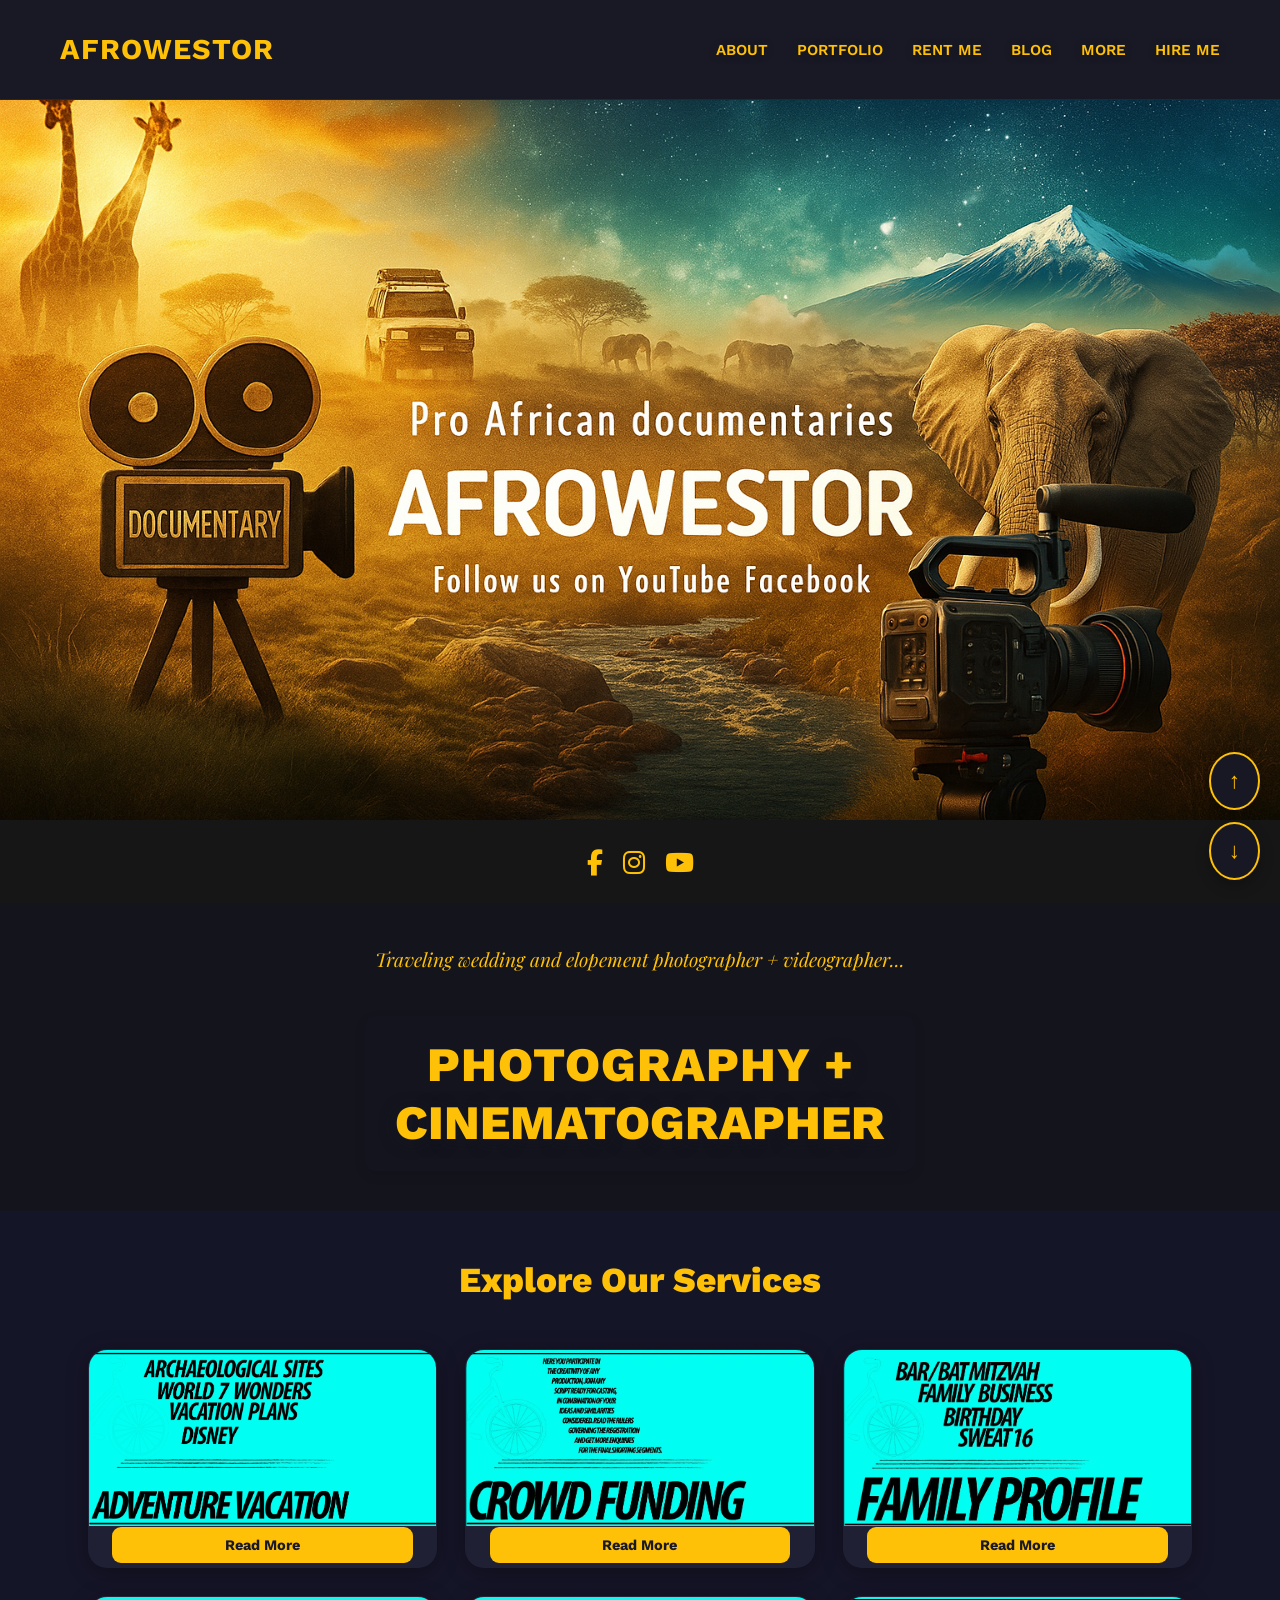
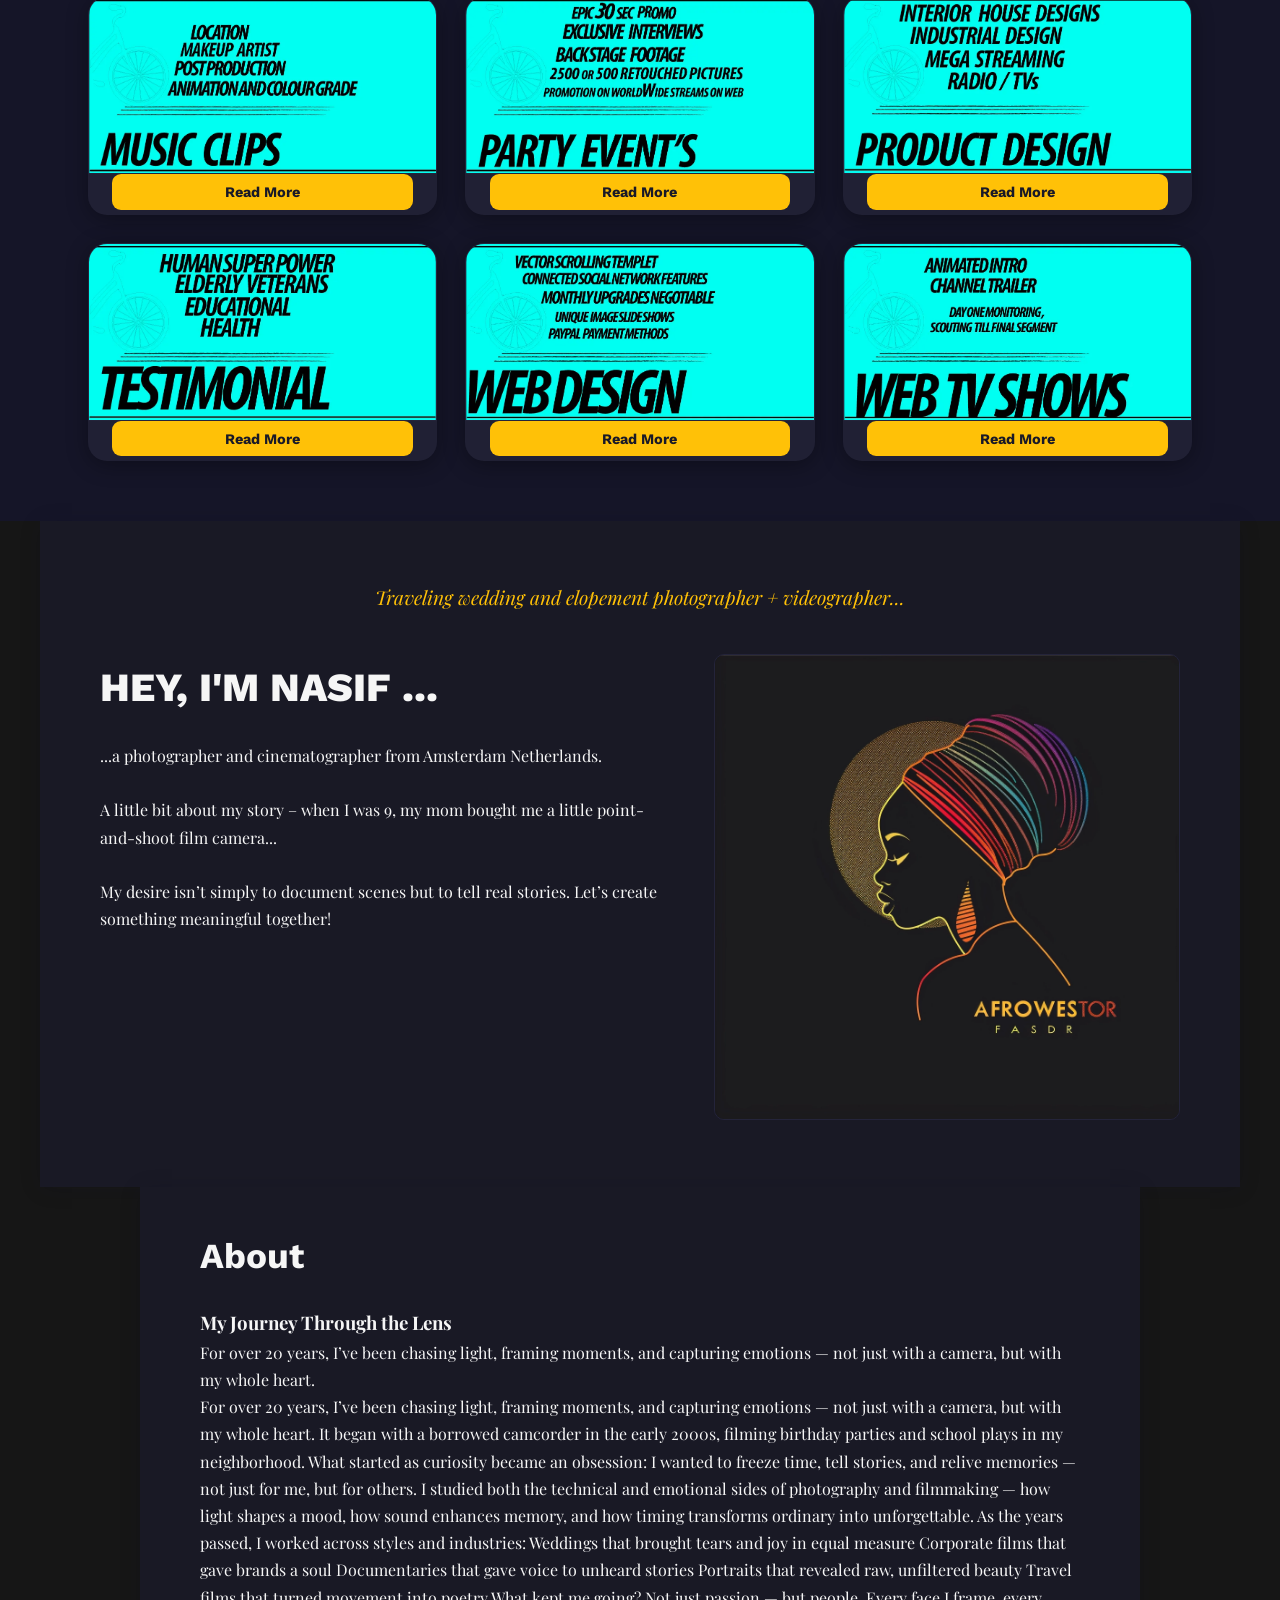
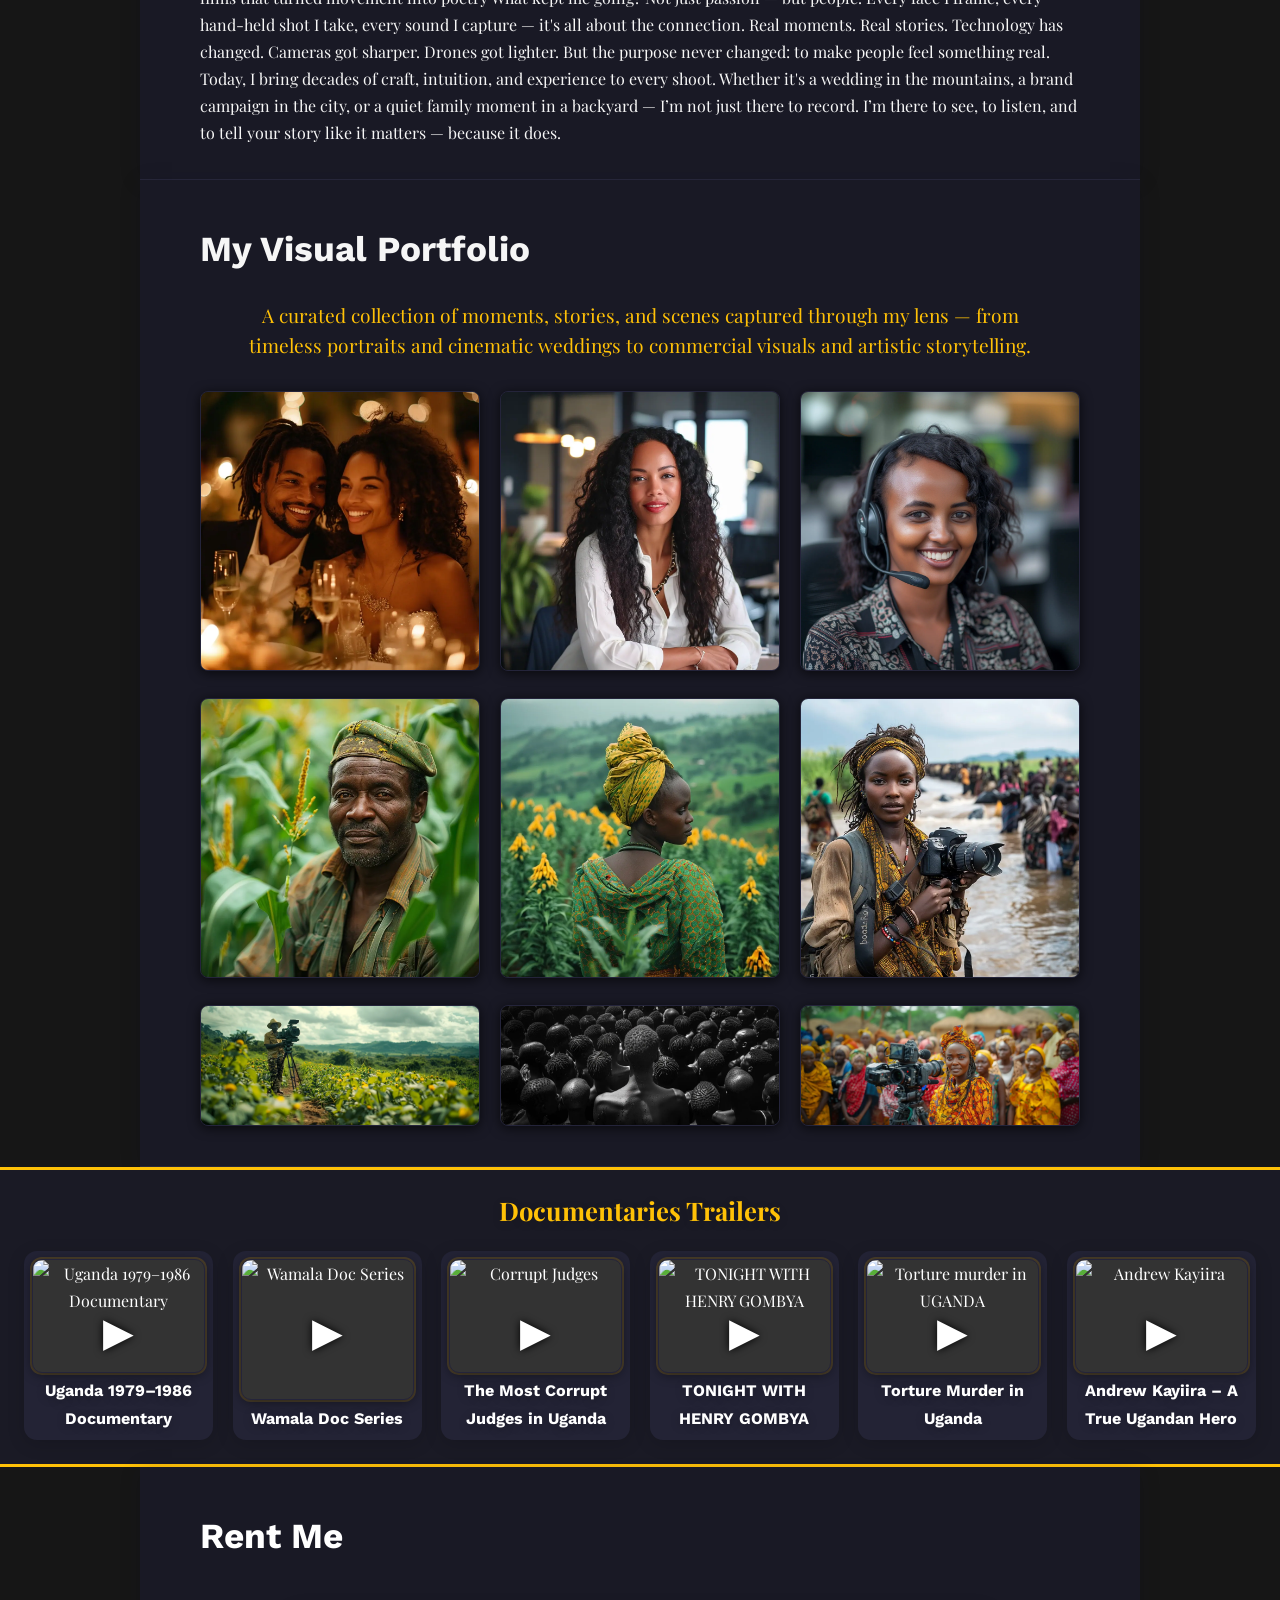
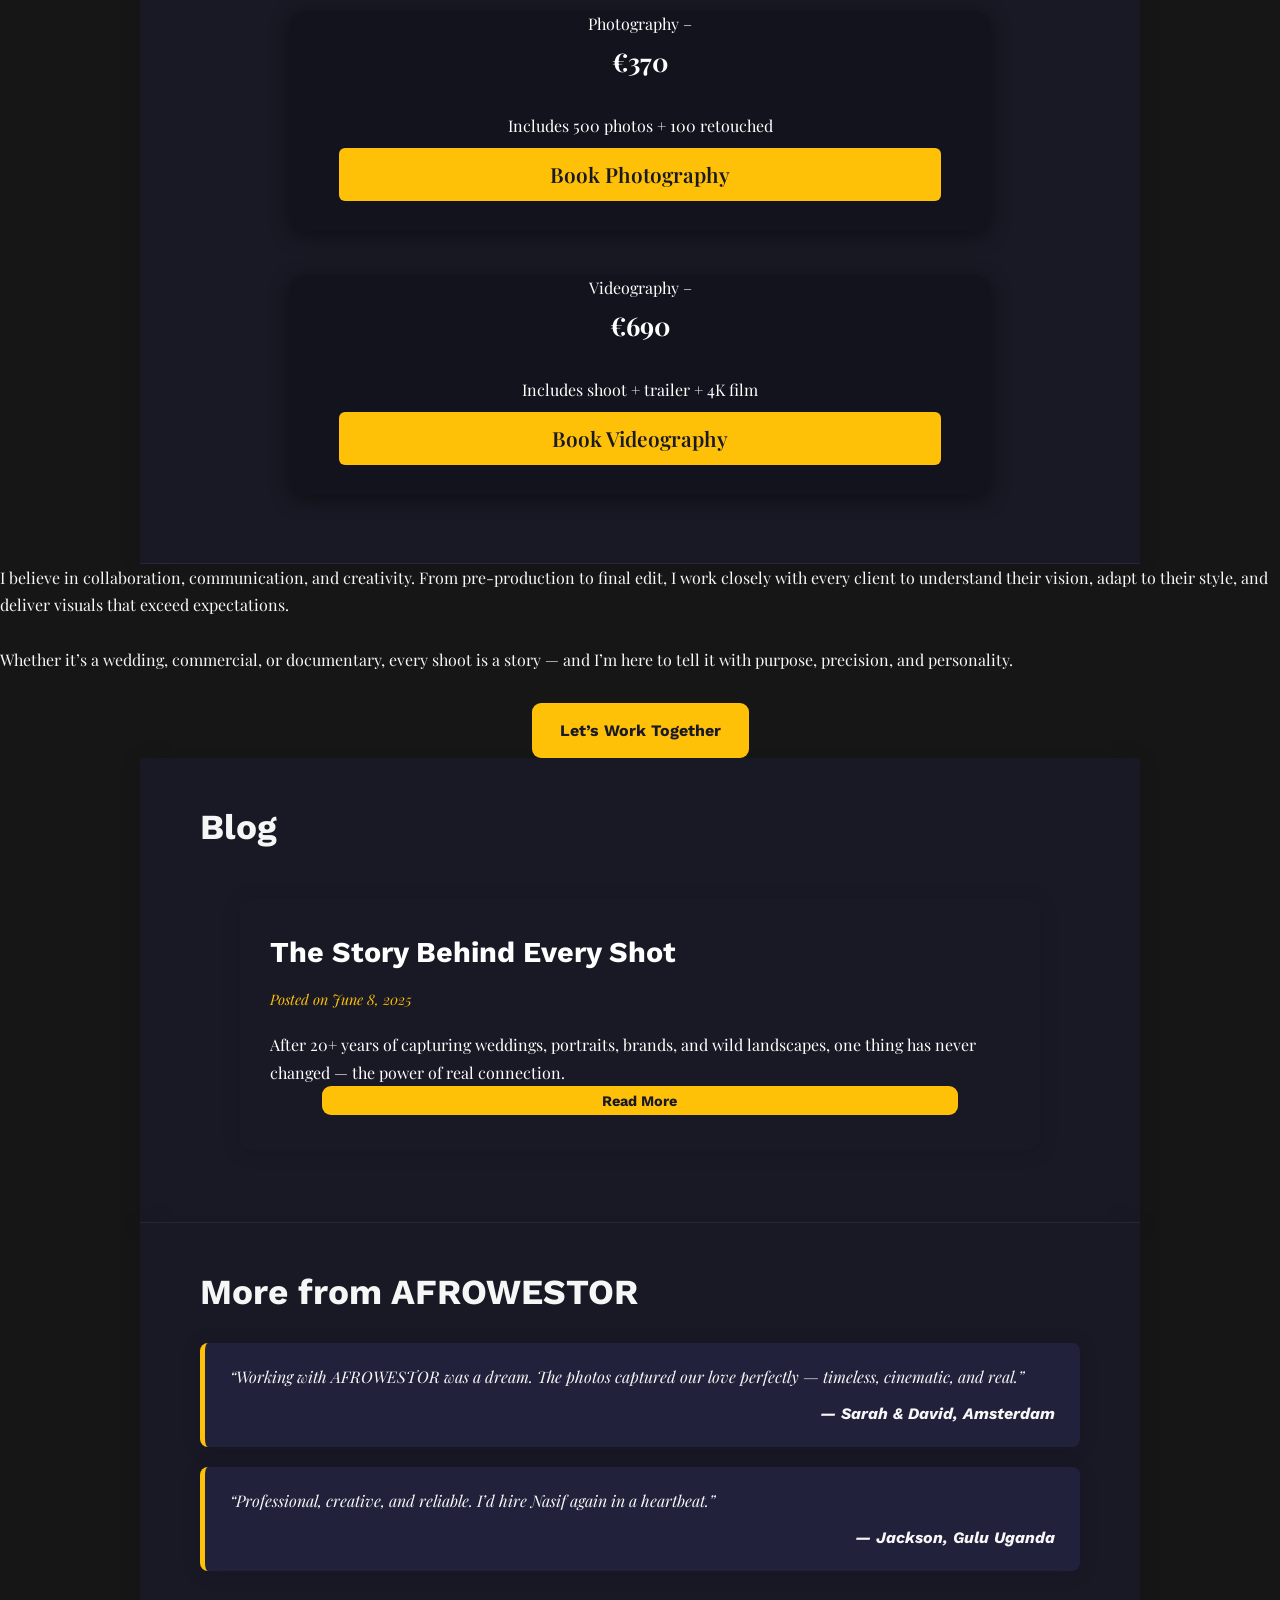
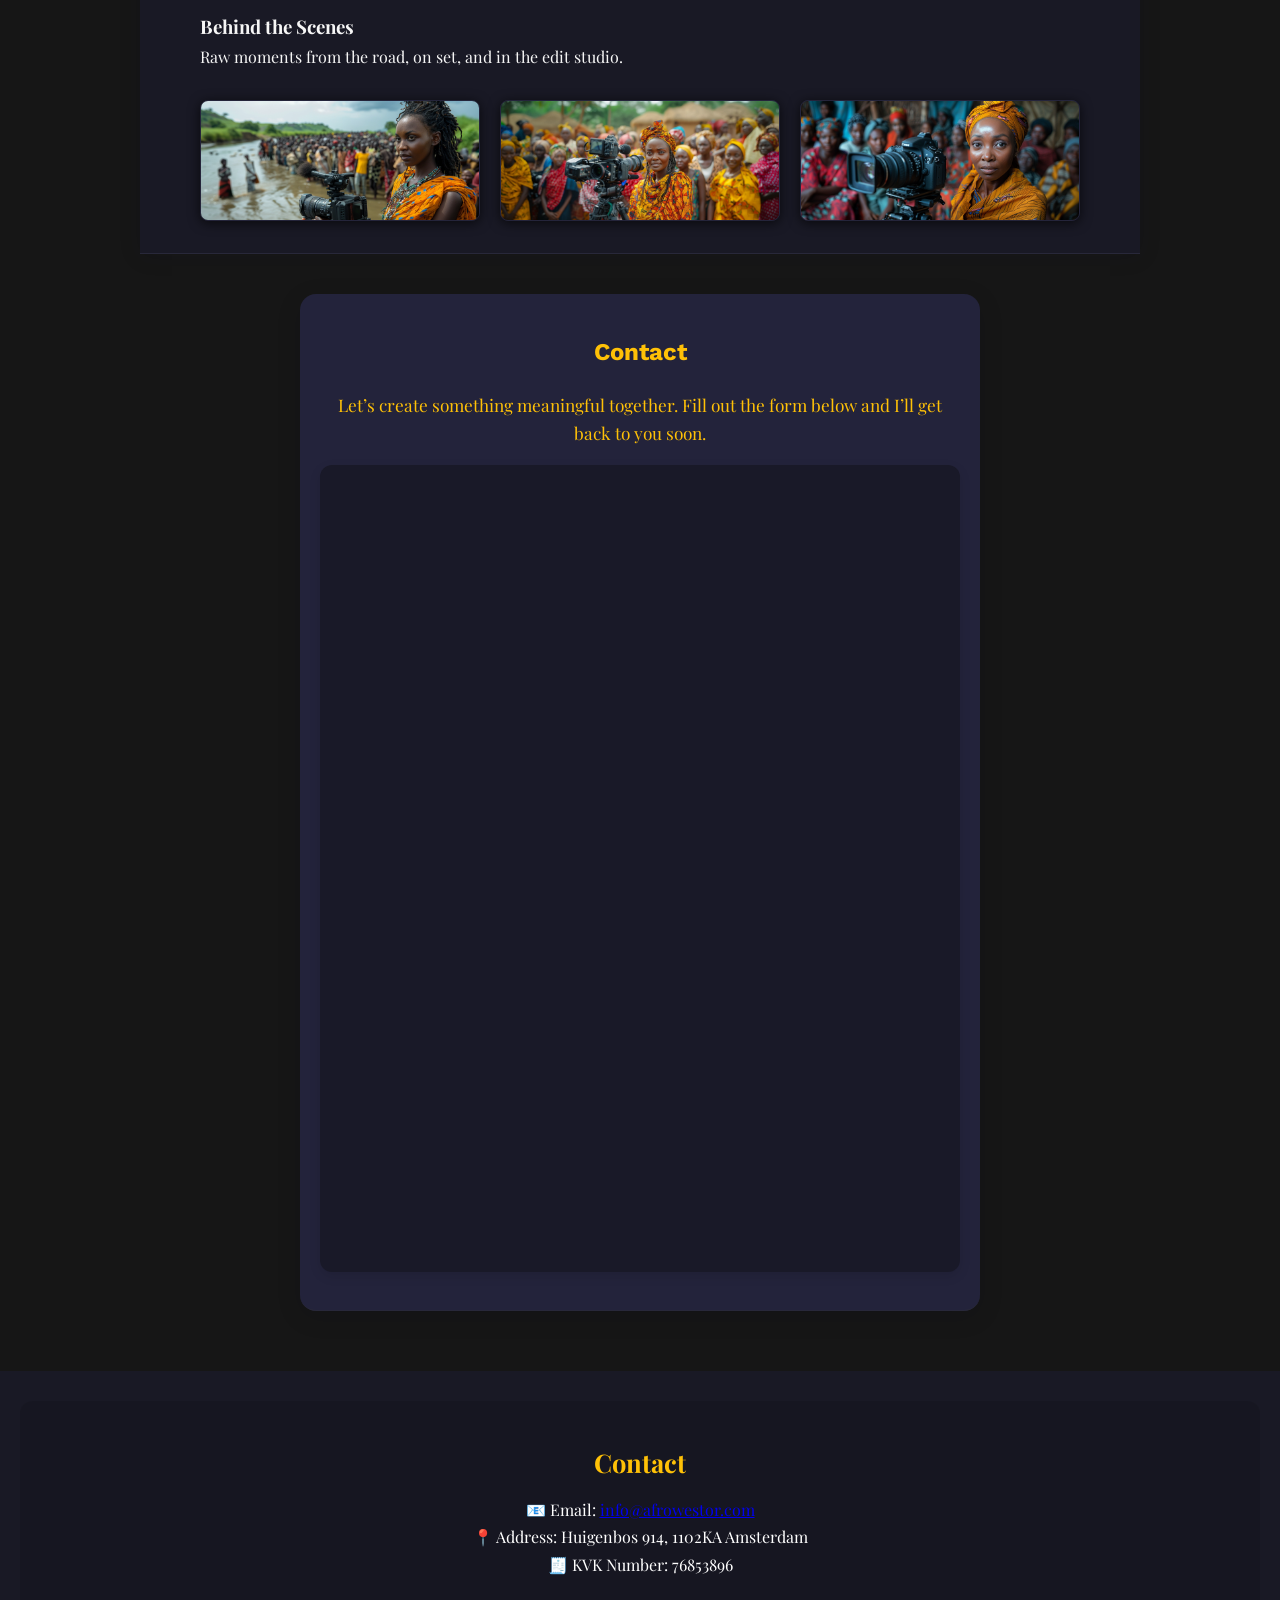
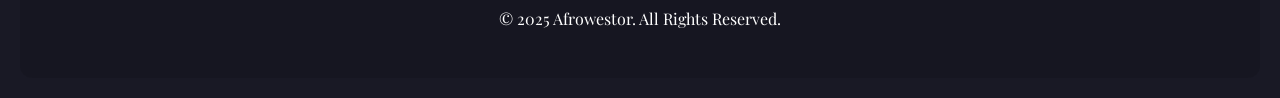
==== commit de7cc35a: "GG" ====
--- a/index.html
+++ b/index.html
@@ -315,7 +315,7 @@
       For over 20 years, I’ve been chasing light, framing moments, and capturing emotions — not just with a camera, but
       with my whole heart.
     </p>
-
+    <p>
     For over 20 years, I’ve been chasing light, framing moments, and capturing emotions — not just with a camera, but
     with my whole heart.
 
@@ -348,7 +348,7 @@
     a brand campaign in the city, or a quiet family moment in a backyard — I’m not just there to record. I’m there to
     see, to listen, and to tell your story like it matters — because it does.
 
-    .</p>
+    </p>
   </section>
 
   <section id="portfolio" class="page-section">
@@ -416,8 +416,7 @@
       </a>
     </div>
 
-
-
+</section>
 
 
     <section class="video-gallery-section">
@@ -641,13 +640,12 @@
 
 
     <!-- Lightbox Modal -->
-    <div class="video-lightbox" id="videoLightbox">
-      <div class="video-popup">
-        <span class="close-btn" onclick="closeLightbox()">&times;</span>
-        <iframe id="lightboxVideo" src="" width="100%" height="500px" frameborder="0" allow="autoplay; encrypted-media"
-          allowfullscreen title="Video player"></iframe>
-      </div>
-    </div>
+    <div class="video-lightbox" id="videoLightbox" style="display:none; position:fixed; inset:0; background:rgba(0,0,0,0.9); justify-content:center; align-items:center; z-index:1000;">
+  <div class="video-popup" style="position:relative; max-width:90%; max-height:90%;">
+    <span class="close-btn" onclick="closeLightbox()" style="position:absolute; top:-40px; right:0; font-size:2rem; color:white; cursor:pointer;">&times;</span>
+    <iframe id="lightboxVideo" src="" width="100%" height="500" frameborder="0" allow="autoplay; encrypted-media" allowfullscreen title="Video player"></iframe>
+  </div>
+</div>
 
     <!-- JavaScript to Handle Click and Lightbox -->
     <script>
--- a/AFRO.CSS
+++ b/AFRO.CSS
@@ -1817,3 +1817,4 @@
     height:210px;
   }
 }
+
